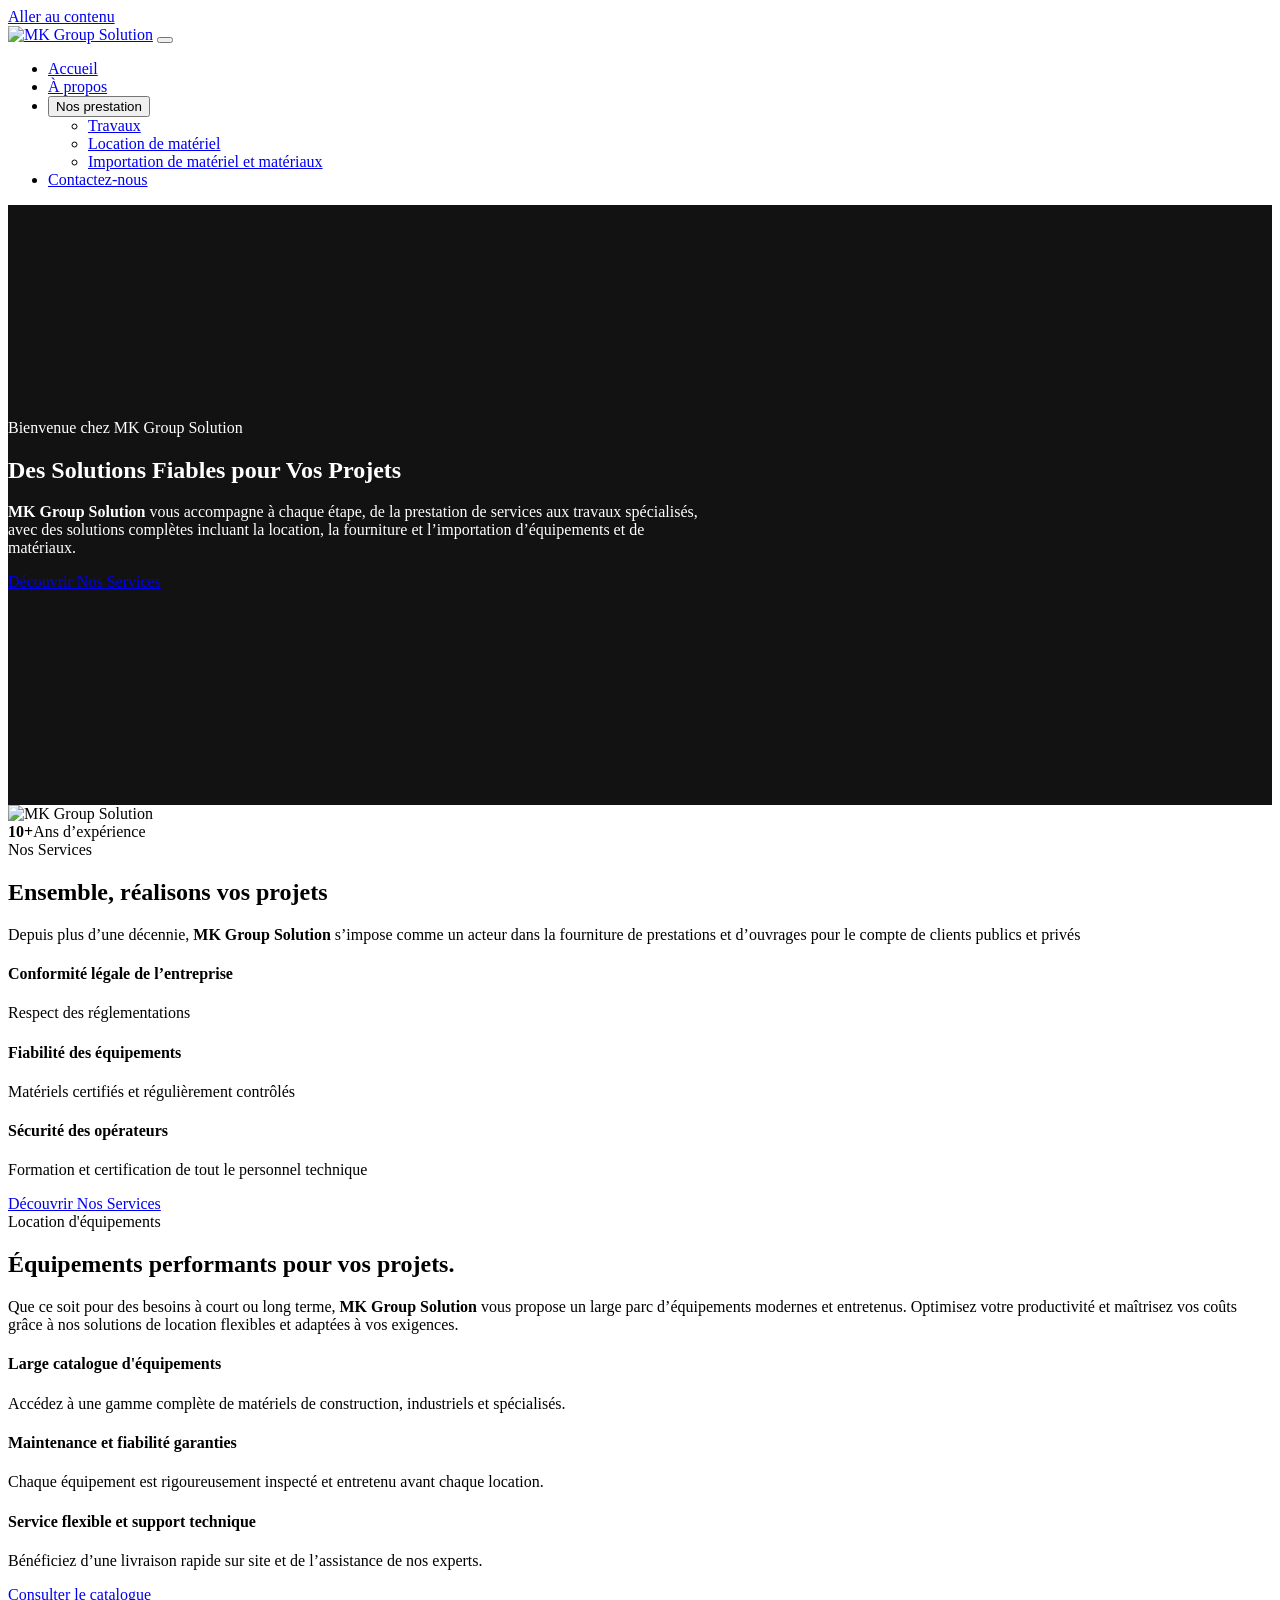
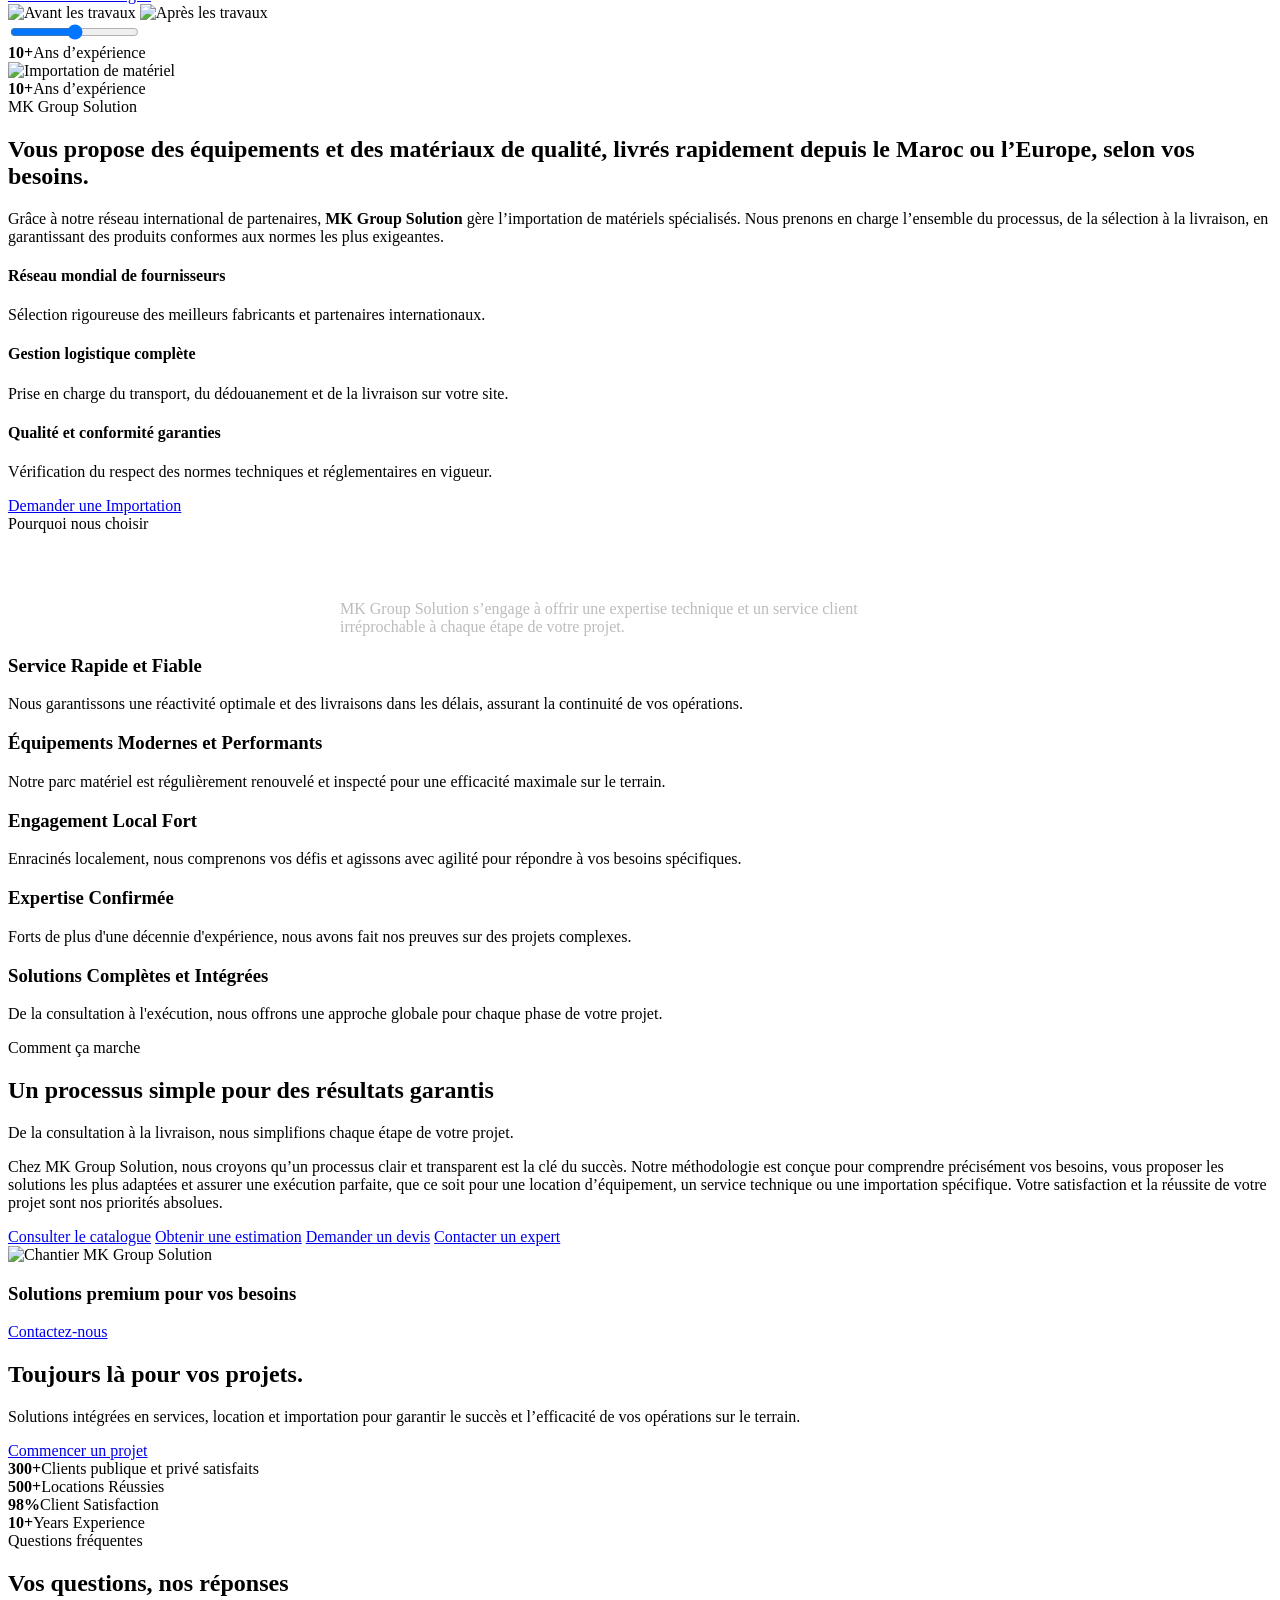
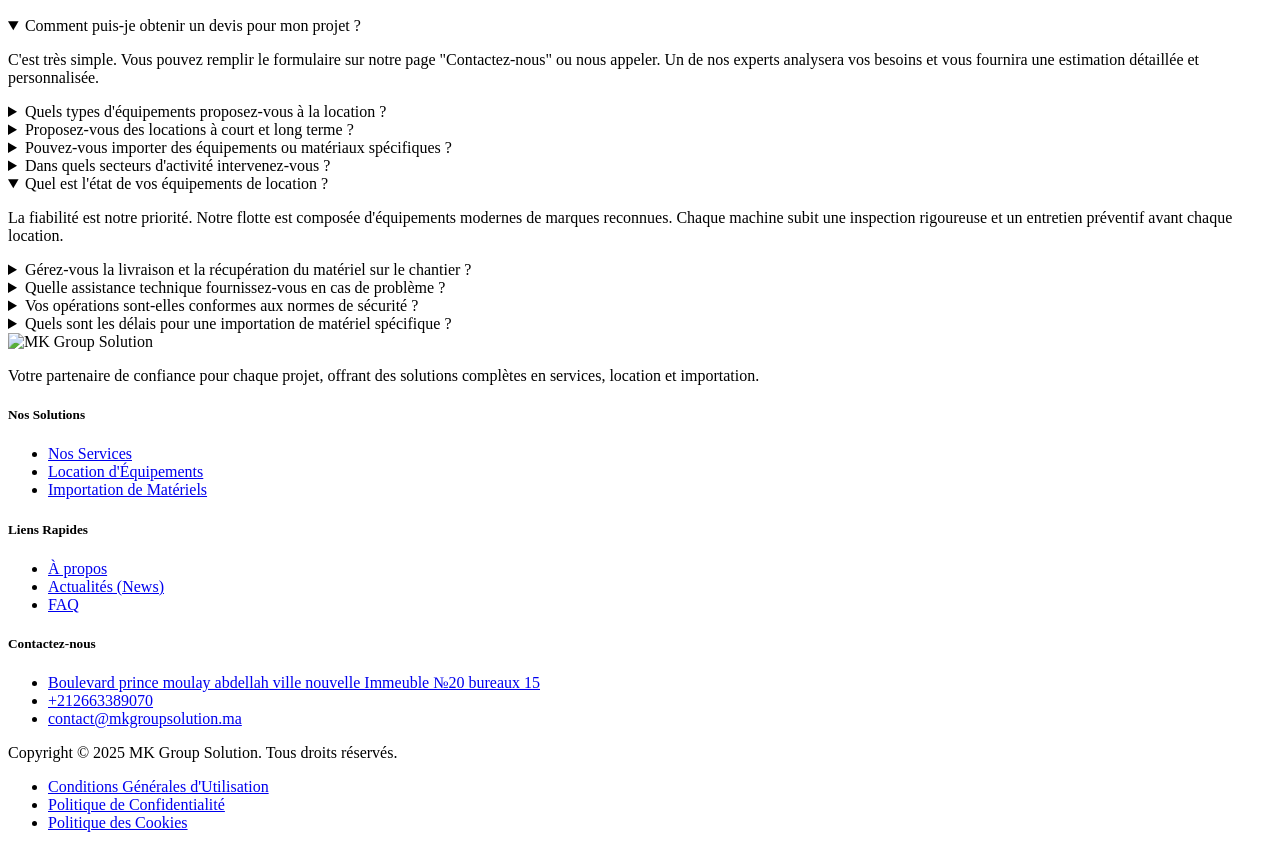
==== index.html @ 492fa5a8 "Add files via upload" ====
<!DOCTYPE html>
<html lang="fr">
<head>
<meta charset="UTF-8">
<meta name="viewport" content="width=device-width, initial-scale=1">
<title>MK Group Solution | Location & Importation d'Équipements BTP Maroc</title>
<meta name="description" content="MK Group Solution : location de matériel BTP, travaux et importation d'équipements et de matériaux au Maroc, depuis Meknès.">
<meta property="og:title" content="MK Group Solution | Location & Importation d'Équipements BTP Maroc">
<meta property="og:description" content="MK Group Solution : location de matériel BTP, travaux et importation d'équipements et de matériaux au Maroc, depuis Meknès.">
<meta property="og:locale" content="fr_FR">
<link rel="icon" href="images/Mk-logo-white-rcrxnon85a2xvzw52y8gizteqvqc9b8svs38c9k8ao.png">
<link rel="preconnect" href="https://fonts.googleapis.com">
<link rel="preconnect" href="https://fonts.gstatic.com" crossorigin>
<link href="https://fonts.googleapis.com/css2?family=Geologica:wght@400;500;600;700&family=Inter:wght@400;500;600&display=swap" rel="stylesheet">
<link rel="stylesheet" href="vendor/fontawesome/css/all.min.css">
<link rel="stylesheet" href="css/style.css">
</head>
<body>
<a class="skip" href="#contenu">Aller au contenu</a>
<header class="header">
  <nav class="nav">
    <a class="logo" href="index.html"><img src="images/Mk-logo-white-rcrxnon85a2xvzw52y8gizteqvqc9b8svs38c9k8ao.png" alt="MK Group Solution"></a>
    <button class="burger" aria-label="Menu"><i class="fa-solid fa-bars"></i></button>
    <ul class="menu">
      <li><a href="index.html">Accueil</a></li>
      <li><a href="a-propos.html">À propos</a></li>
      <li class="has-sub"><button>Nos prestation <i class="fa-solid fa-chevron-down" style="font-size:12px"></i></button>
        <ul class="sub">
          <li><a href="travaux.html">Travaux</a></li>
          <li><a href="location-de-materiel.html">Location de matériel</a></li>
          <li><a href="contactez-nous.html">Importation de matériel et matériaux</a></li>
        </ul>
      </li>
      <li><a href="contactez-nous.html">Contactez-nous</a></li>
    </ul>
  </nav>
</header>
<main id="contenu">



<section class="hero">
  <div class="hero-slider">
    <div class="hero-slide active"
      style="background-image:url('./images/rouleau-tambour-excavatrices-gares-chantier-apres-travail_928167-2161.avif')"></div>

    <div class="hero-slide"
      style="background-image:url('./images/home-highres.jpg')"></div>

    <div class="hero-slide"
      style="background-image:url('./images/rouleau-tambour-excavatrices-gares-chantier-apres-travail_928167-2161.avif')"></div>
  </div>

  <div class="hero-overlay"></div>

  <div class="container hero-content">
    <div class="hero-text">
      <span class="label">Bienvenue chez MK Group Solution</span>

      <h1 class="h1">Des Solutions Fiables pour Vos Projets</h1>

      <p>
        <b>MK Group Solution</b> vous accompagne à chaque étape,
        de la prestation de services aux travaux spécialisés,
        avec des solutions complètes incluant la location,
        la fourniture et l’importation d’équipements et de matériaux.
      </p>

      <a class="btn" href="a-propos.html">
        Découvrir Nos Services
        <i class="fa-solid fa-arrow-right"></i>
      </a>
    </div>
  </div>
</section>

<style>
.hero {
  position: relative;
  min-height: 600px;
  display: flex;
  align-items: center;
  overflow: hidden;
  background: #222;
  isolation: isolate;
}

.hero-slider {
  position: absolute;
  inset: 0;
  z-index: -2;
}

.hero-slide {
  position: absolute;
  inset: 0;
  background-size: cover;
  background-position: center;
  background-repeat: no-repeat;
  opacity: 0;
  transition: opacity 1s ease-in-out;
}

.hero-slide.active {
  opacity: 1;
}

.hero-overlay {
  position: absolute;
  inset: 0;
  background: rgba(0, 0, 0, 0.48);
  z-index: -1;
  pointer-events: none;
}

.hero-content {
  position: relative;
  z-index: 1;
  width: 100%;
  padding-top: 70px;
  padding-bottom: 70px;
}

.hero-text {
  max-width: 700px;
  color: #fff;
}

.hero-text h1,
.hero-text p {
  color: #fff;
}

@media (max-width: 768px) {
  .hero {
    min-height: 500px;
  }
}
</style>

<script>
(function () {
  function initHeroSlider() {
    const slides = document.querySelectorAll('.hero .hero-slide');

    if (slides.length < 2) return;

    let current = 0;

    setInterval(function () {
      slides[current].classList.remove('active');
      current = (current + 1) % slides.length;
      slides[current].classList.add('active');
    }, 4000);
  }

  if (document.readyState === 'loading') {
    document.addEventListener('DOMContentLoaded', initHeroSlider);
  } else {
    initHeroSlider();
  }
})();
</script>

<section class="section">
  <div class="container split">
    <div class="media"><img src="images/Accueil-MK-Image-768x1024.jpeg" alt="MK Group Solution"><div class="badge"><strong>10+</strong><span>Ans d’expérience</span></div></div>
    <div>
      <span class="label">Nos Services</span>
      <h2 class="h2">Ensemble, réalisons vos projets</h2>
      <p class="lead">Depuis plus d’une décennie, <b>MK Group Solution</b> s’impose comme un acteur dans la fourniture de prestations et d’ouvrages pour le compte de clients publics et privés</p>
      <div class="icon-list">
        <div class="ibox"><i class="fa-solid fa-building"></i><div><h4>Conformité légale de l’entreprise</h4><p>Respect des réglementations</p></div></div>
        <div class="ibox"><i class="fa-solid fa-gear"></i><div><h4>Fiabilité des équipements</h4><p>Matériels certifiés et régulièrement contrôlés</p></div></div>
        <div class="ibox"><i class="fa-solid fa-helmet-safety"></i><div><h4>Sécurité des opérateurs</h4><p>Formation et certification de tout le personnel technique</p></div></div>
      </div>
      <a class="btn" href="a-propos.html">Découvrir Nos Services <i class="fa-solid fa-arrow-right"></i></a>
    </div>
  </div>
</section>

<section class="section dark-bg">
  <div class="container split">
    <div>
      <span class="label">Location d'équipements</span>
      <h2 class="h2">Équipements performants pour vos projets.</h2>
      <p class="lead">Que ce soit pour des besoins à court ou long terme, <b>MK Group Solution</b> vous propose un large parc d’équipements modernes et entretenus. Optimisez votre productivité et maîtrisez vos coûts grâce à nos solutions de location flexibles et adaptées à vos exigences.</p>
      <div class="icon-list">
        <div class="ibox"><i class="fa-solid fa-tractor"></i><div><h4>Large catalogue d'équipements</h4><p>Accédez à une gamme complète de matériels de construction, industriels et spécialisés.</p></div></div>
        <div class="ibox"><i class="fa-solid fa-screwdriver-wrench"></i><div><h4>Maintenance et fiabilité garanties</h4><p>Chaque équipement est rigoureusement inspecté et entretenu avant chaque location.</p></div></div>
        <div class="ibox"><i class="fa-solid fa-truck-fast"></i><div><h4>Service flexible et support technique</h4><p>Bénéficiez d’une livraison rapide sur site et de l’assistance de nos experts.</p></div></div>
      </div>
      <a class="btn" href="location-de-materiel.html">Consulter le catalogue <i class="fa-solid fa-arrow-right"></i></a>
    </div>
    <div class="media">
      <div class="compare">
        <img src="images/Start.png" alt="Avant les travaux">
        <img class="after" src="images/Finshed.png" alt="Après les travaux">
        <div class="handle"></div>
        <input type="range" min="0" max="100" value="50" aria-label="Comparer avant et après">
      </div>
      <div class="badge"><strong>10+</strong><span>Ans d’expérience</span></div>
    </div>
  </div>
</section>

<section class="section">
  <div class="container split">
    <div class="media"><img src="images/image-453.jpeg" alt="Importation de matériel"><div class="badge"><strong>10+</strong><span>Ans d’expérience</span></div></div>
    <div>
      <span class="label">MK Group Solution</span>
      <h2 class="h2">Vous propose des équipements et des matériaux de qualité, livrés rapidement depuis le Maroc ou l’Europe, selon vos besoins.</h2>
      <p class="lead">Grâce à notre réseau international de partenaires, <b>MK Group Solution</b> gère l’importation de matériels spécialisés. Nous prenons en charge l’ensemble du processus, de la sélection à la livraison, en garantissant des produits conformes aux normes les plus exigeantes.</p>
      <div class="icon-list">
        <div class="ibox"><i class="fa-solid fa-earth-europe"></i><div><h4>Réseau mondial de fournisseurs</h4><p>Sélection rigoureuse des meilleurs fabricants et partenaires internationaux.</p></div></div>
        <div class="ibox"><i class="fa-solid fa-truck-ramp-box"></i><div><h4>Gestion logistique complète</h4><p>Prise en charge du transport, du dédouanement et de la livraison sur votre site.</p></div></div>
        <div class="ibox"><i class="fa-solid fa-shield-halved"></i><div><h4>Qualité et conformité garanties</h4><p>Vérification du respect des normes techniques et réglementaires en vigueur.</p></div></div>
      </div>
      <a class="btn" href="contactez-nous.html">Demander une Importation <i class="fa-solid fa-arrow-right"></i></a>
    </div>
  </div>
</section>

<section class="section black-bg">
  <div class="container center">
    <span class="label">Pourquoi nous choisir</span>
    <h2 class="h2" style="color:#fff;max-width:640px;margin-inline:auto">Votre partenaire de confiance pour des solutions durables</h2>
    <p style="max-width:600px;margin:0 auto;color:#bcbcbc">MK Group Solution s’engage à offrir une expertise technique et un service client irréprochable à chaque étape de votre projet.</p>
    <div class="why-grid">
      <div class="why"><i class="fa-solid fa-bolt"></i><h3>Service Rapide et Fiable</h3><p>Nous garantissons une réactivité optimale et des livraisons dans les délais, assurant la continuité de vos opérations.</p></div>
      <div class="why"><i class="fa-solid fa-gears"></i><h3>Équipements Modernes et Performants</h3><p>Notre parc matériel est régulièrement renouvelé et inspecté pour une efficacité maximale sur le terrain.</p></div>
      <div class="why"><i class="fa-solid fa-location-dot"></i><h3>Engagement Local Fort</h3><p>Enracinés localement, nous comprenons vos défis et agissons avec agilité pour répondre à vos besoins spécifiques.</p></div>
      <div class="why"><i class="fa-solid fa-award"></i><h3>Expertise Confirmée</h3><p>Forts de plus d'une décennie d'expérience, nous avons fait nos preuves sur des projets complexes.</p></div>
      <div class="why"><i class="fa-solid fa-puzzle-piece"></i><h3>Solutions Complètes et Intégrées</h3><p>De la consultation à l'exécution, nous offrons une approche globale pour chaque phase de votre projet.</p></div>
    </div>
  </div>
</section>

<section class="section">
  <div class="container split">
    <div>
      <span class="label">Comment ça marche</span>
      <h2 class="h2">Un processus simple pour des résultats garantis</h2>
      <p class="quote">De la consultation à la livraison, nous simplifions chaque étape de votre projet.</p>
      <p>Chez MK Group Solution, nous croyons qu’un processus clair et transparent est la clé du succès. Notre méthodologie est conçue pour comprendre précisément vos besoins, vous proposer les solutions les plus adaptées et assurer une exécution parfaite, que ce soit pour une location d’équipement, un service technique ou une importation spécifique. Votre satisfaction et la réussite de votre projet sont nos priorités absolues.</p>
      <div class="btn-grid">
        <a class="btn" href="location-de-materiel.html">Consulter le catalogue</a>
        <a class="btn" href="contactez-nous.html">Obtenir une estimation</a>
        <a class="btn" href="contactez-nous.html">Demander un devis</a>
        <a class="btn" href="contactez-nous.html">Contacter un expert</a>
      </div>
    </div>
    <div class="img-frame">
      <img src="images/img43243-e1760891132813.jpg" alt="Chantier MK Group Solution">
      <div class="premium"><h3>Solutions premium pour vos besoins</h3><a class="btn" href="contactez-nous.html">Contactez-nous <i class="fa-solid fa-arrow-right"></i></a></div>
    </div>
  </div>
</section>

<section class="cta-band">
  <div class="container">
    <div class="cta-box">
      <h2 class="h2">Toujours là pour vos projets.</h2>
      <p>Solutions intégrées en services, location et importation pour garantir le succès et l’efficacité de vos opérations sur le terrain.</p>
      <a class="btn" href="contactez-nous.html">Commencer un projet <i class="fa-solid fa-arrow-right"></i></a>
    </div>
    <div class="counters">
      <div class="counter"><strong data-count="300" data-suffix="+">300+</strong><span>Clients publique et privé satisfaits</span></div>
      <div class="counter"><strong data-count="500" data-suffix="+">500+</strong><span>Locations Réussies</span></div>
      <div class="counter"><strong data-count="98" data-suffix="%">98%</strong><span>Client Satisfaction</span></div>
      <div class="counter"><strong data-count="10" data-suffix="+">10+</strong><span>Years Experience</span></div>
    </div>
  </div>
</section>
<section class="section" id="faq">
  <div class="container">
    <div class="center"><span class="label">Questions fréquentes</span><h2 class="h2">Vos questions, nos réponses</h2></div>
    <div class="faq-grid"><div class="faq-col"><details class="faq" open><summary>Comment puis-je obtenir un devis pour mon projet ?</summary><p>C'est très simple. Vous pouvez remplir le formulaire sur notre page "Contactez-nous" ou nous appeler. Un de nos experts analysera vos besoins et vous fournira une estimation détaillée et personnalisée.</p></details><details class="faq"><summary>Quels types d'équipements proposez-vous à la location ?</summary><p>Nous disposons d'un large parc de plus de 100 équipements modernes, incluant du matériel de construction, des engins industriels, ainsi que des outils électriques et hydrauliques. N'hésitez pas à consulter notre catalogue.</p></details><details class="faq"><summary>Proposez-vous des locations à court et long terme ?</summary><p>Oui, absolument. Nous offrons des solutions de location flexibles adaptées à la durée de votre projet, que ce soit pour une seule journée, plusieurs semaines ou des mois.</p></details><details class="faq"><summary>Pouvez-vous importer des équipements ou matériaux spécifiques ?</summary><p>Oui, c'est l'une de nos spécialités. Grâce à notre réseau international, nous pouvons rechercher et importer des matériels spécifiques conformes aux normes internationales pour répondre à vos exigences.</p></details><details class="faq"><summary>Dans quels secteurs d'activité intervenez-vous ?</summary><p>Nous servons plus d'une douzaine de secteurs, notamment la construction, les travaux publics, l'industrie manufacturière, et l'énergie, en nous adaptant aux défis uniques de chaque domaine.</p></details></div><div class="faq-col"><details class="faq" open><summary>Quel est l'état de vos équipements de location ?</summary><p>La fiabilité est notre priorité. Notre flotte est composée d'équipements modernes de marques reconnues. Chaque machine subit une inspection rigoureuse et un entretien préventif avant chaque location.</p></details><details class="faq"><summary>Gérez-vous la livraison et la récupération du matériel sur le chantier ?</summary><p>Oui, nous offrons un service logistique complet. Nous coordonnons la livraison de l'équipement directement sur votre site ainsi que sa récupération à la fin de la période de location.</p></details><details class="faq"><summary>Quelle assistance technique fournissez-vous en cas de problème ?</summary><p>Nous offrons un support technique réactif. En cas de panne, notre équipe d'experts est disponible pour vous assister rapidement, que ce soit par téléphone ou en intervenant sur votre site si nécessaire.</p></details><details class="faq"><summary>Vos opérations sont-elles conformes aux normes de sécurité ?</summary><p>Absolument. La sécurité est au cœur de nos opérations. Nos techniciens sont certifiés et nos équipements sont conformes aux réglementations de sécurité les plus strictes.</p></details><details class="faq"><summary>Quels sont les délais pour une importation de matériel spécifique ?</summary><p>Les délais varient selon l'équipement et son origine. Après avoir défini vos besoins, nous vous fournissons une estimation claire du calendrier, incluant la recherche, le transport, le dédouanement et la livraison.</p></details></div></div>
  </div>
</section></main>
<footer class="footer">
  <div class="container fgrid">
    <div>
      <img src="images/Mk-logo-white-rcrxnon85a2xvzw52y8gizteqvqc9b8svs38c9k8ao.png" alt="MK Group Solution">
      <p>Votre partenaire de confiance pour chaque projet, offrant des solutions complètes en services, location et importation.</p>
      <div class="social">
        <a href="https://www.facebook.com/mkgroupsolution" target="_blank" rel="noopener" aria-label="Facebook"><i class="fa-brands fa-facebook-f"></i></a>
        <a href="https://www.instagram.com/mkgroupimport/" target="_blank" rel="noopener" aria-label="Instagram"><i class="fa-brands fa-instagram"></i></a>
      </div>
    </div>
    <div>
      <h5>Nos Solutions</h5>
      <ul>
        <li><a href="travaux.html"><i class="fa-solid fa-circle-chevron-right"></i>Nos Services</a></li>
        <li><a href="location-de-materiel.html"><i class="fa-solid fa-circle-chevron-right"></i>Location d'Équipements</a></li>
        <li><a href="contactez-nous.html"><i class="fa-solid fa-circle-chevron-right"></i>Importation de Matériels</a></li>
      </ul>
    </div>
    <div>
      <h5>Liens Rapides</h5>
      <ul>
        <li><a href="a-propos.html"><i class="fa-solid fa-circle-chevron-right"></i>À propos</a></li>
        <li><a href="index.html"><i class="fa-solid fa-circle-chevron-right"></i>Actualités (News)</a></li>
        <li><a href="index.html#faq"><i class="fa-solid fa-circle-chevron-right"></i>FAQ</a></li>
      </ul>
    </div>
    <div>
      <h5>Contactez-nous</h5>
      <ul>
        <li><a href="https://www.google.com/maps?q=33.901969909668,-5.54680824279785" target="_blank" rel="noopener"><i class="fa-solid fa-location-arrow"></i>Boulevard prince moulay abdellah ville nouvelle Immeuble №20 bureaux 15</a></li>
        <li><a href="tel:+212663389070"><i class="fa-solid fa-square-phone"></i>+212663389070</a></li>
        <li><a href="mailto:contact@mkgroupsolution.ma"><i class="fa-solid fa-envelope"></i>contact@mkgroupsolution.ma</a></li>
      </ul>
    </div>
  </div>
  <div class="container fbottom">
    <span>Copyright © 2025 MK Group Solution. Tous droits réservés.</span>
    <ul>
      <li><a href="#">Conditions Générales d'Utilisation</a></li>
      <li><a href="#">Politique de Confidentialité</a></li>
      <li><a href="#">Politique des Cookies</a></li>
    </ul>
  </div>
</footer>
<a class="wa" href="https://wa.me/212663389070" target="_blank" rel="noopener" aria-label="WhatsApp"><i class="fa-brands fa-whatsapp"></i></a>
<script src="js/main.js"></script>
</body>
</html>
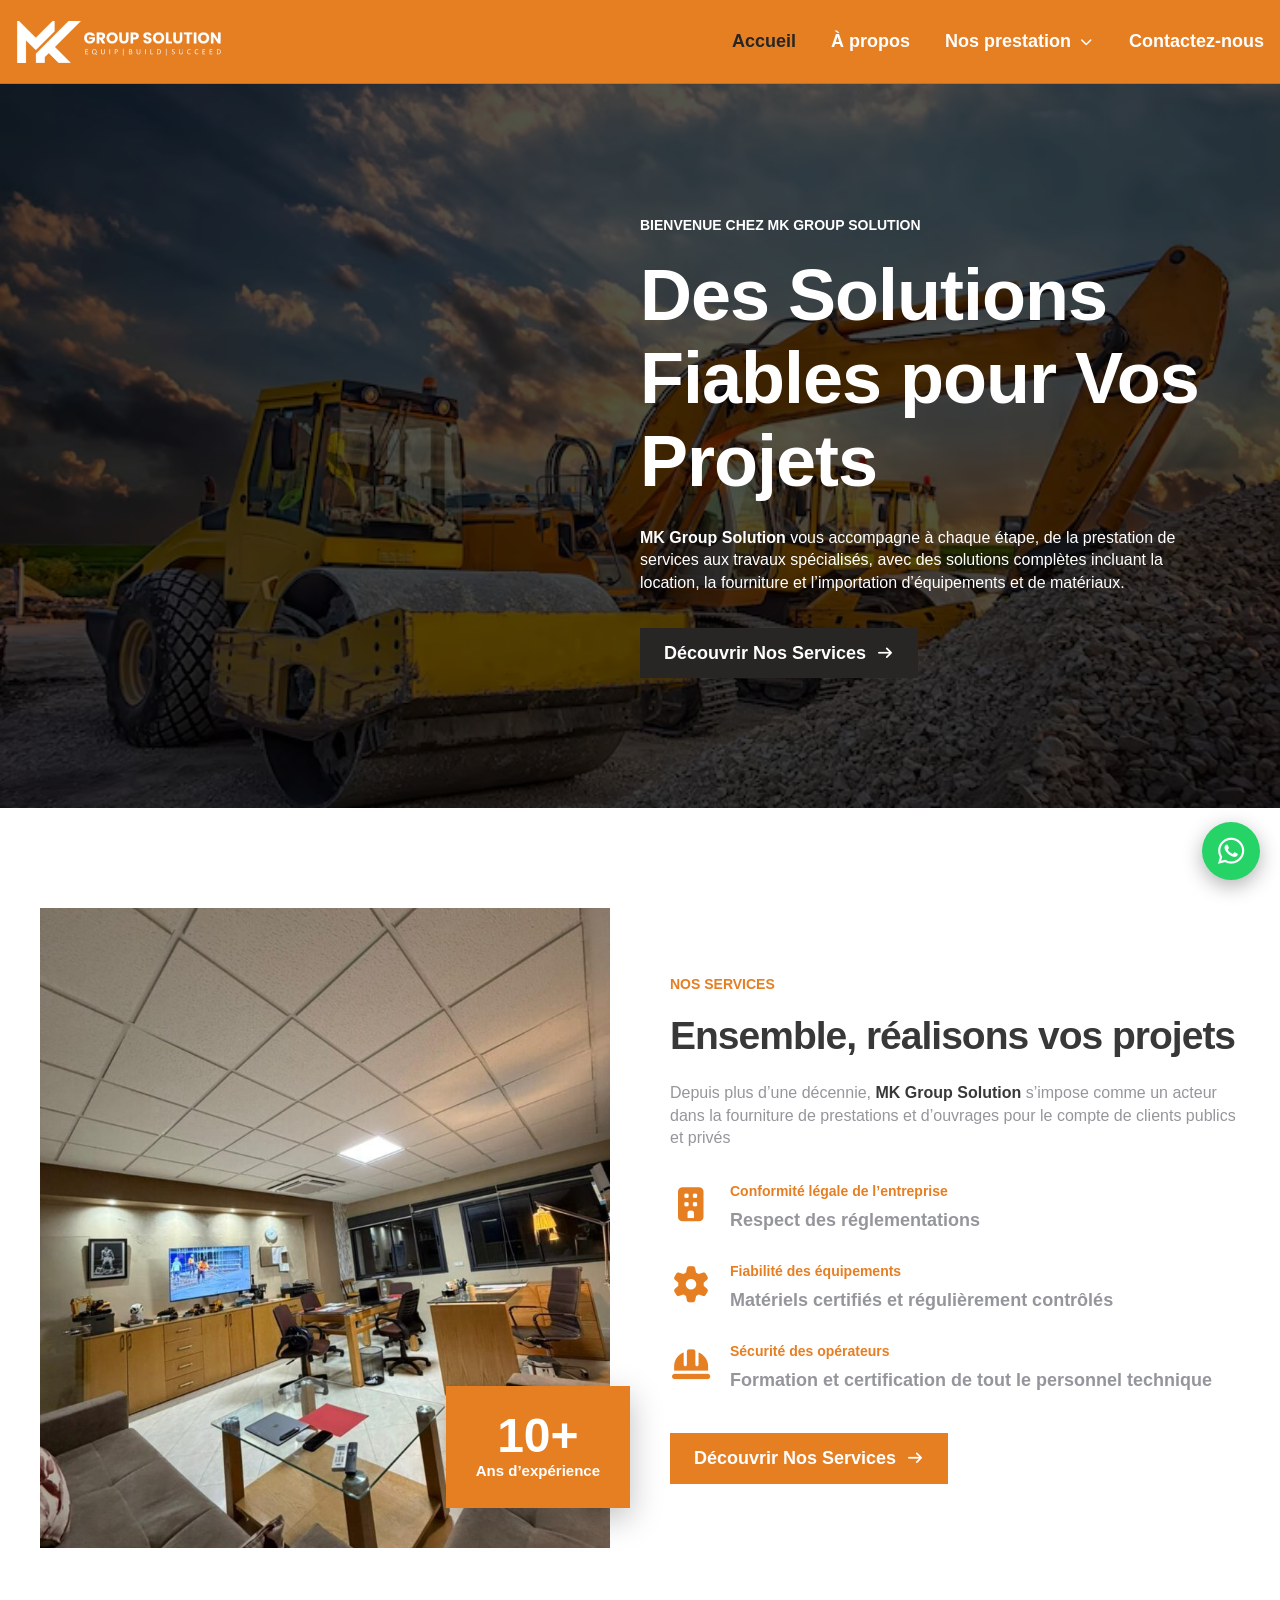
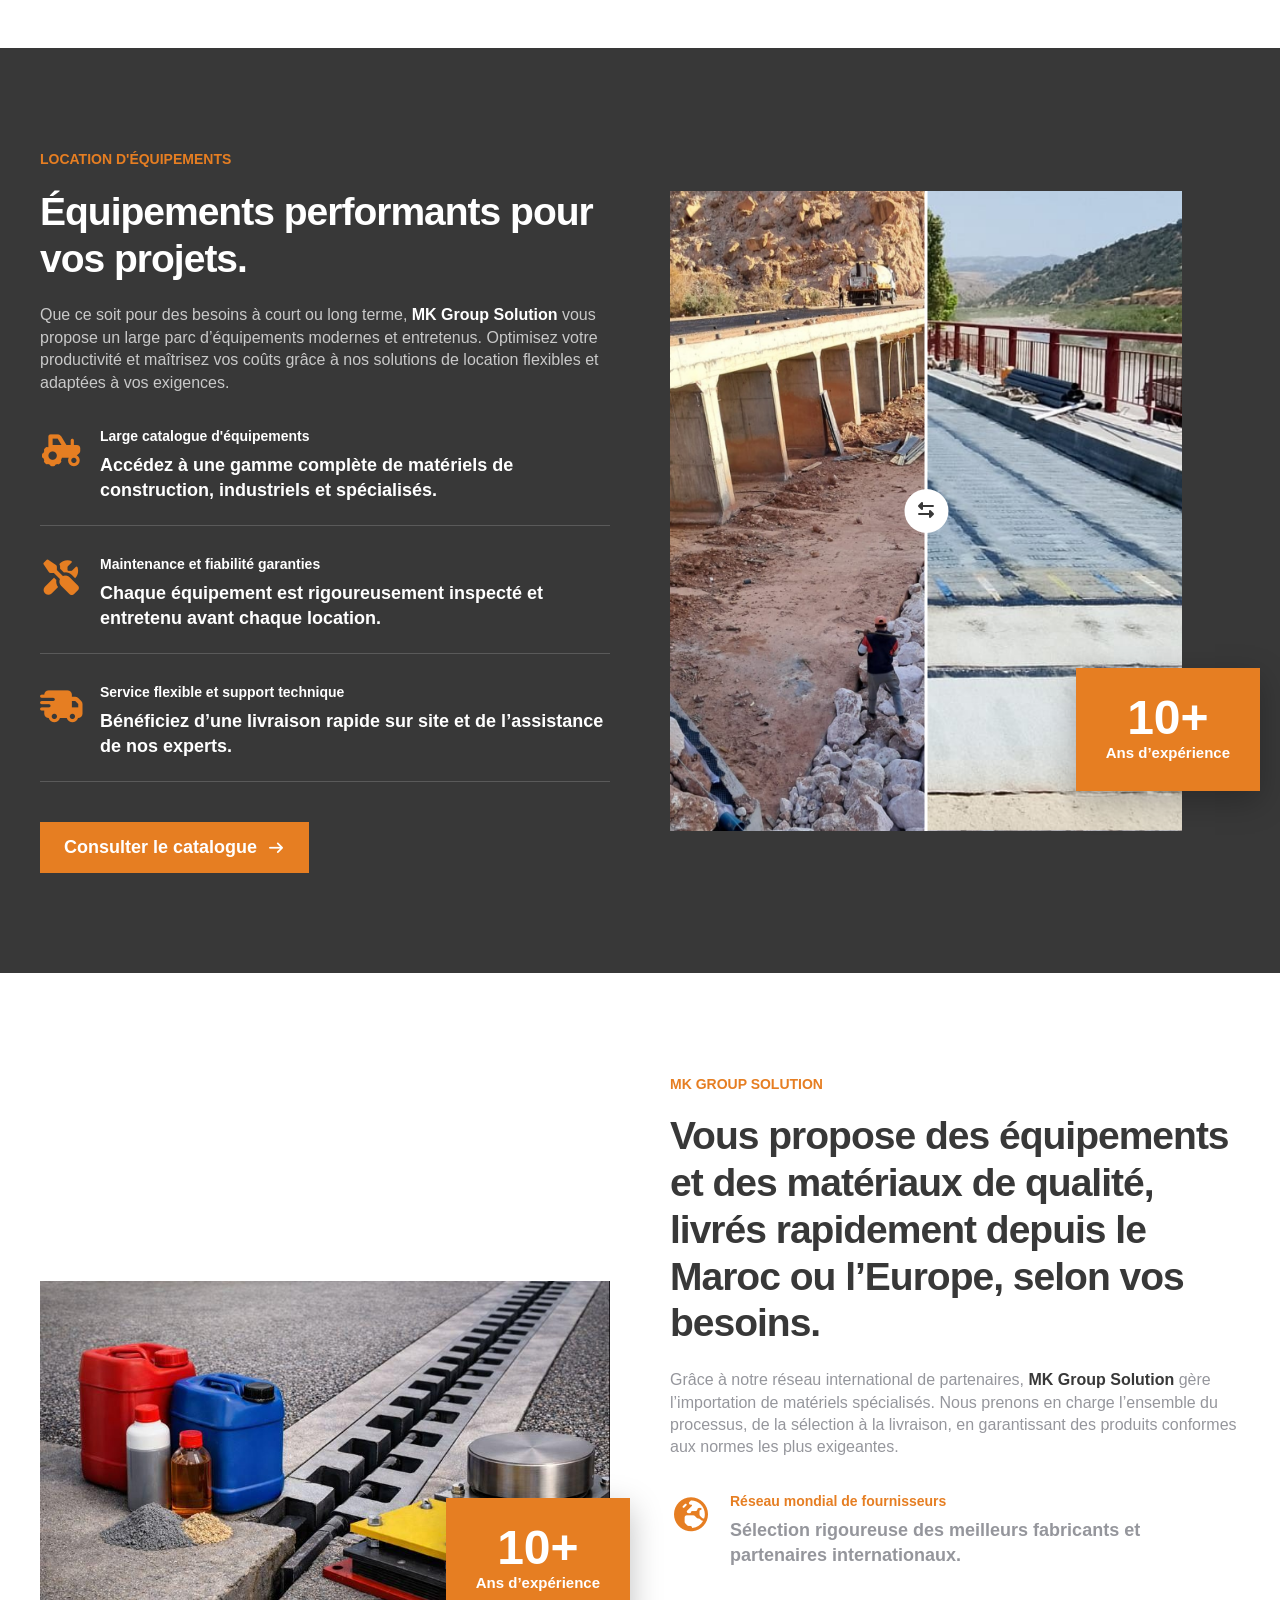
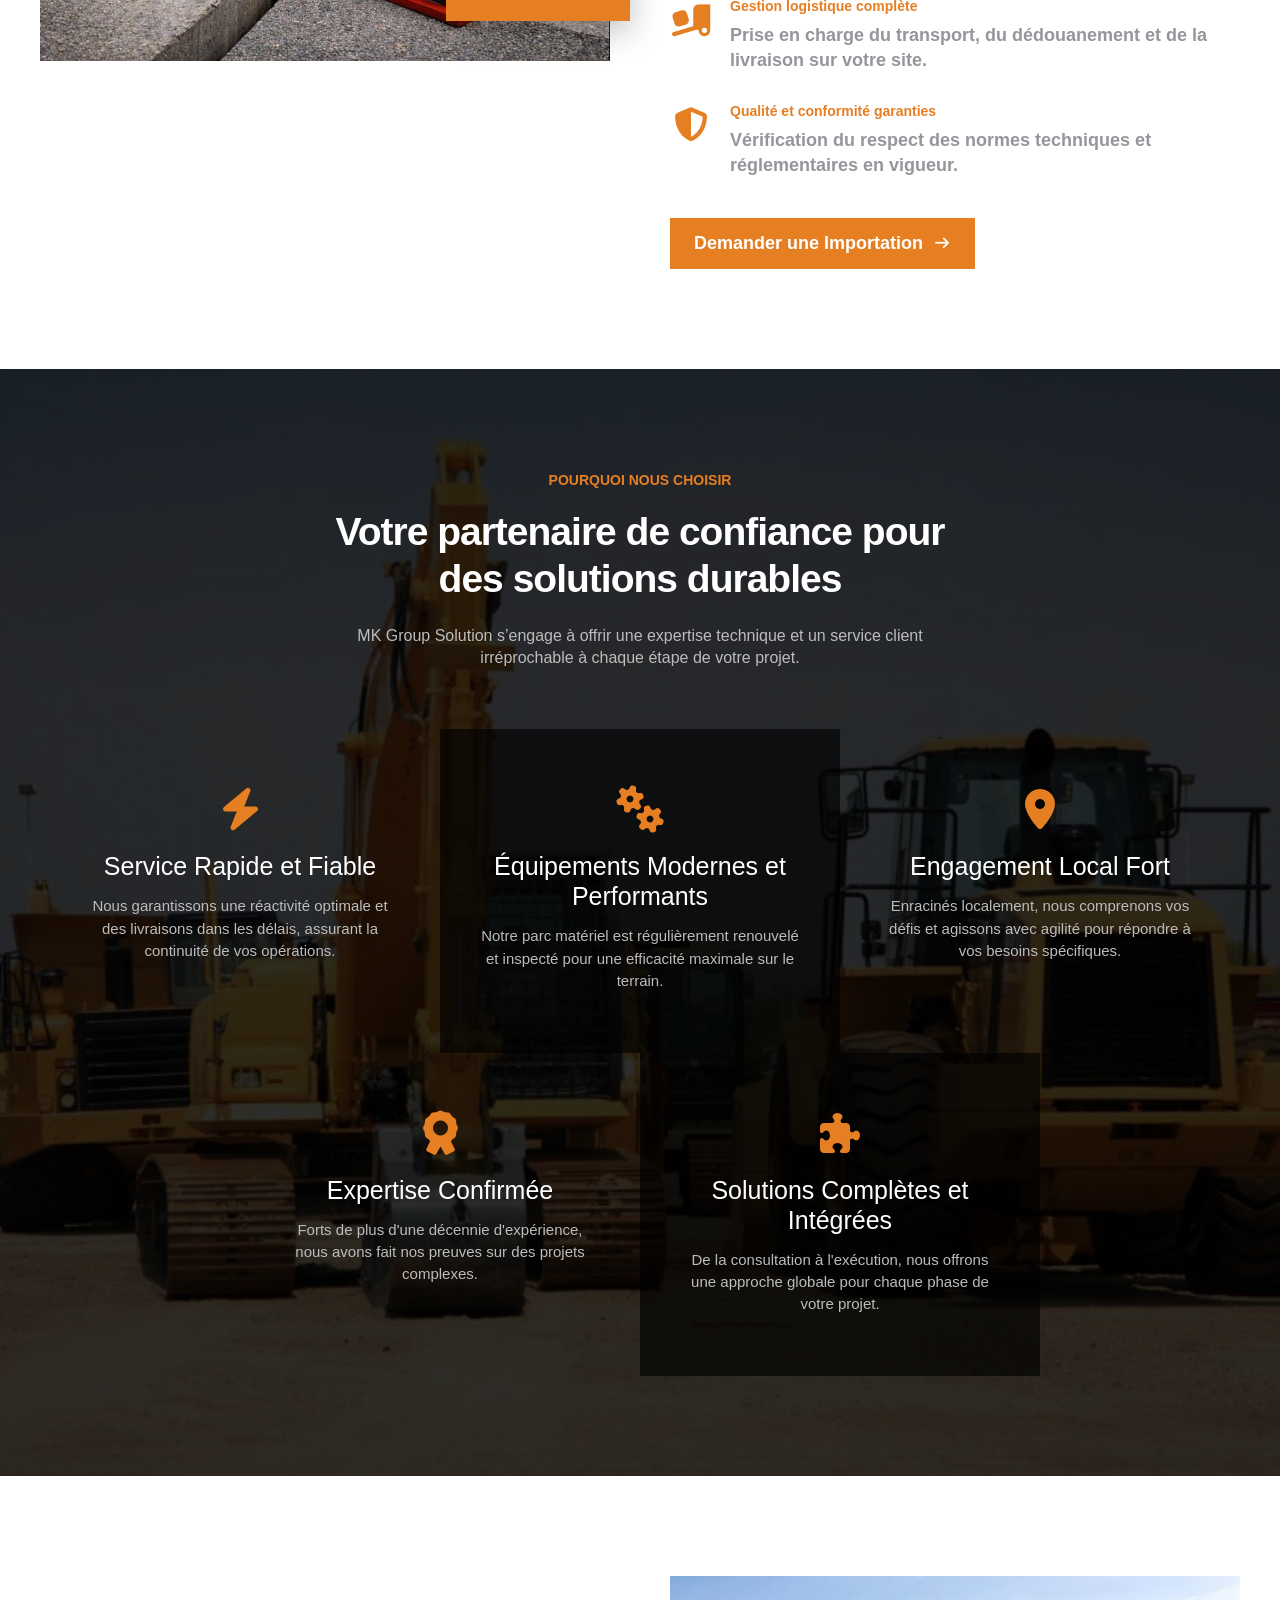
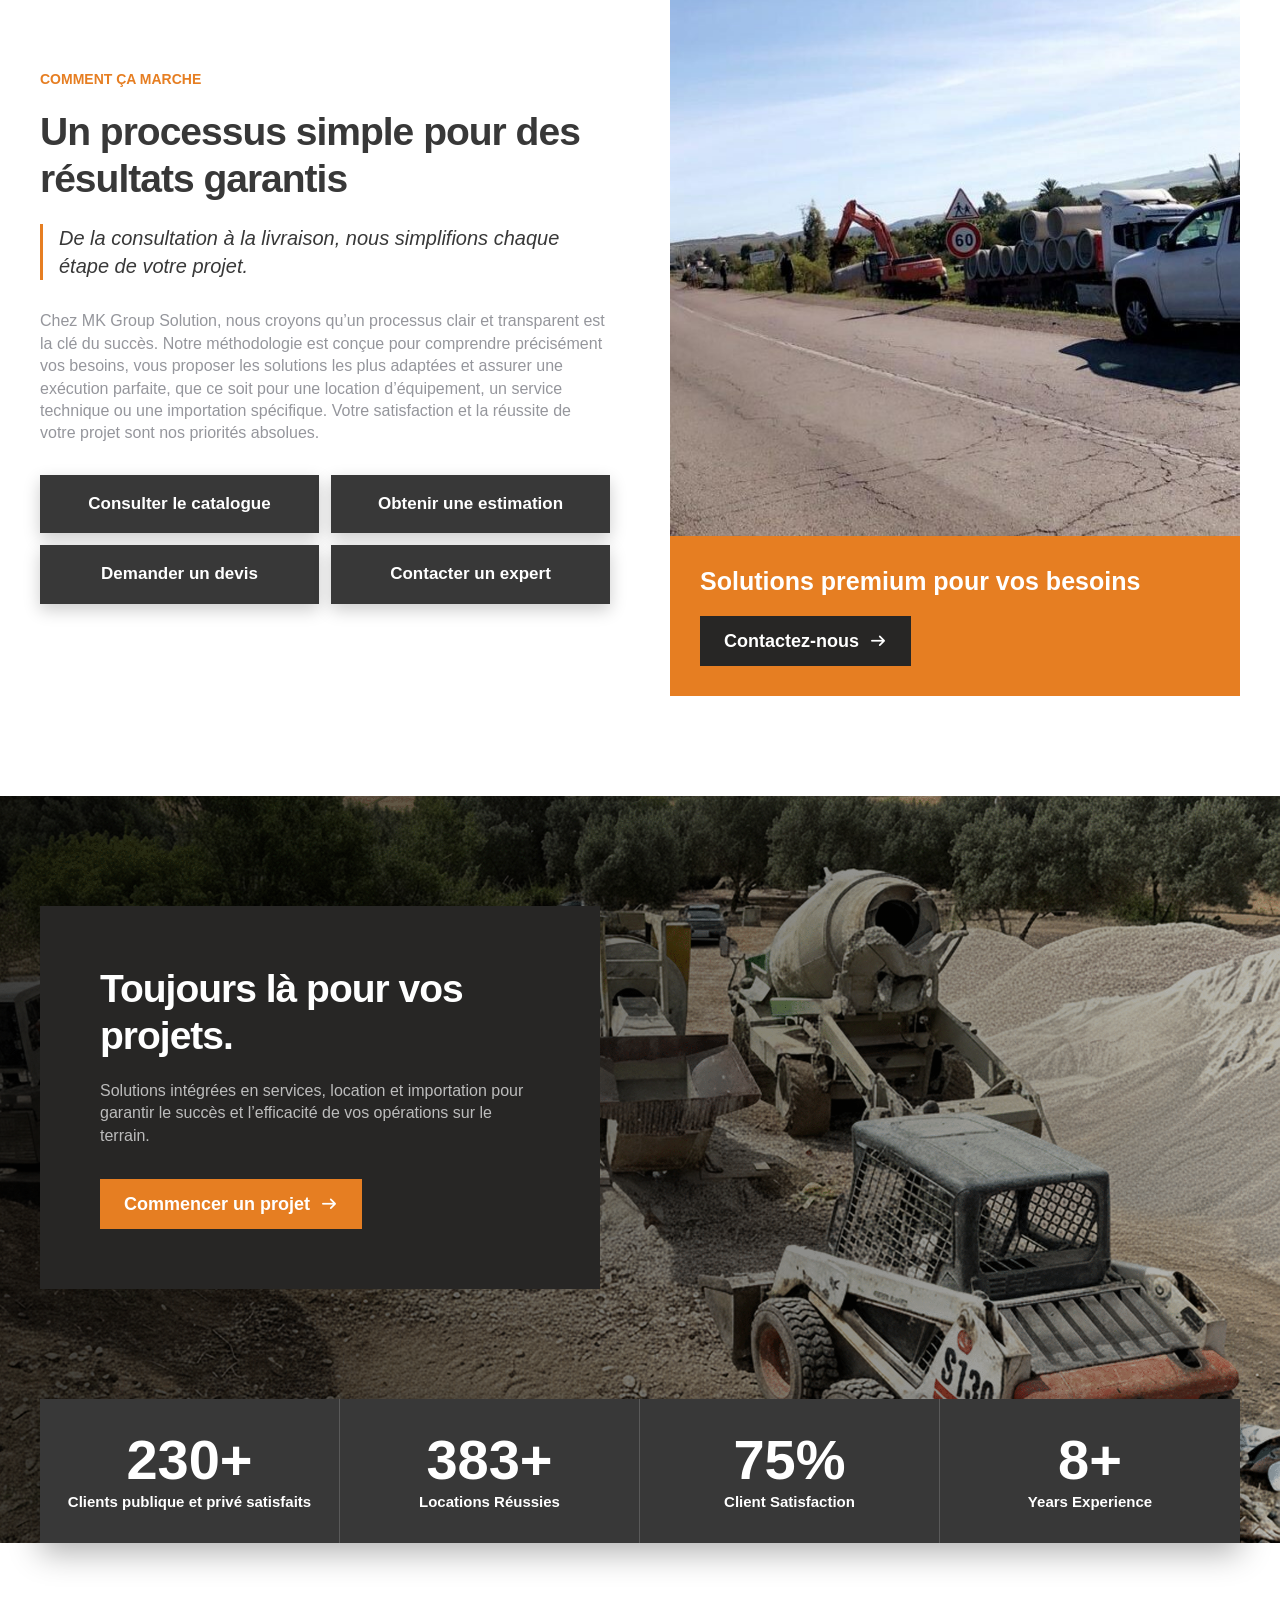
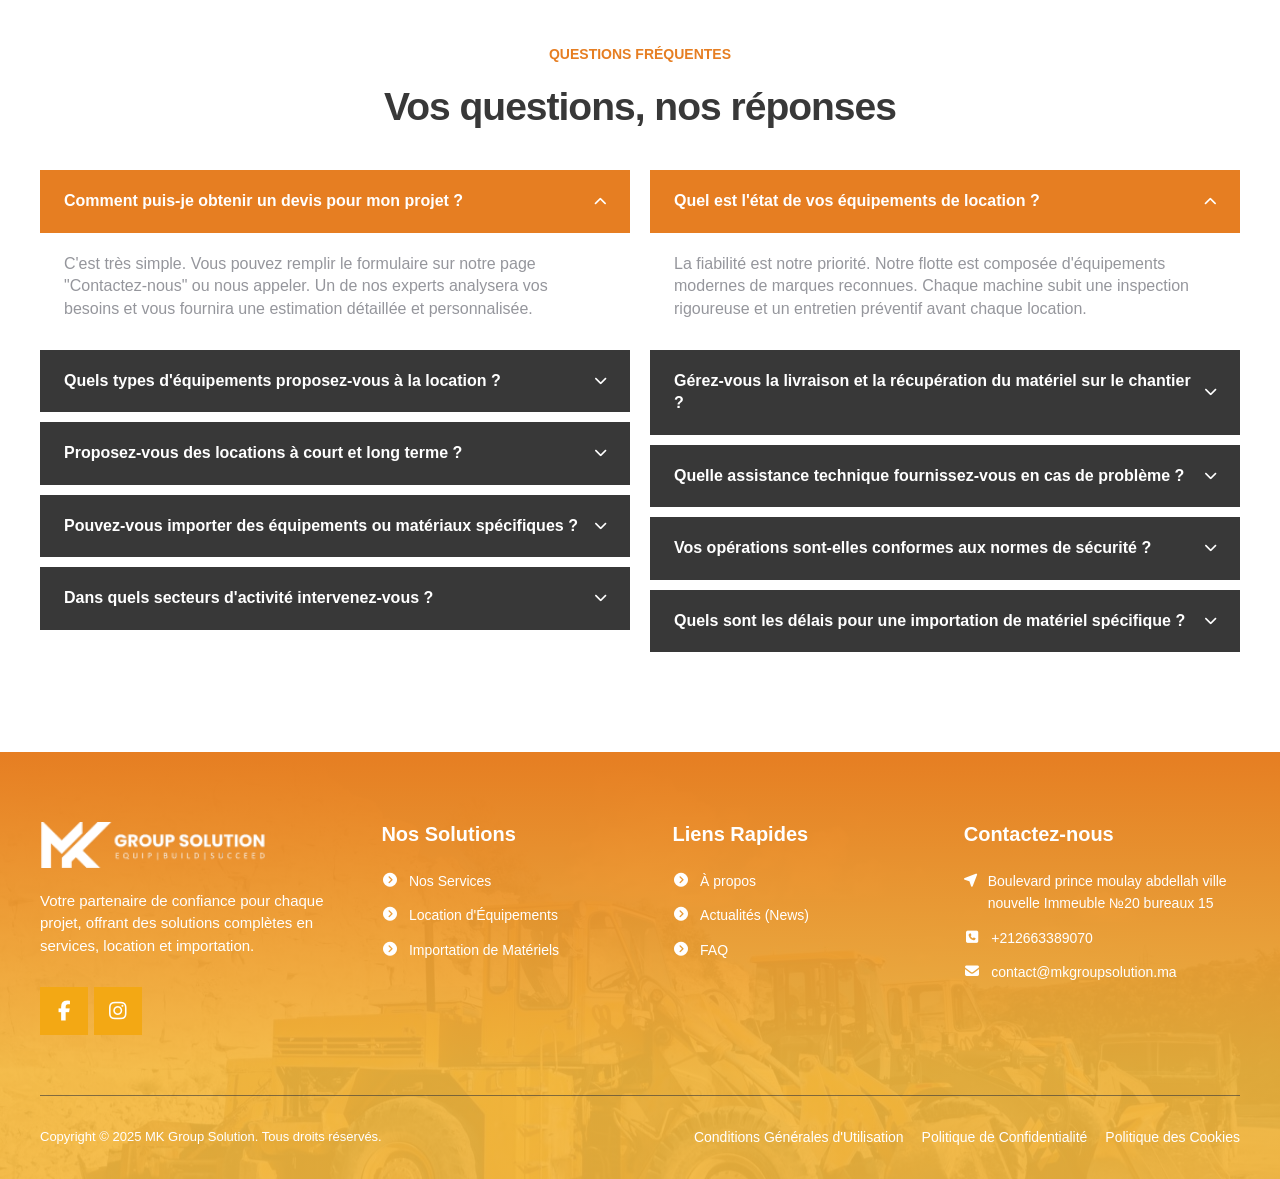
==== commit e1f9d960: "dd" ====
--- a/index.html
+++ b/index.html
@@ -3,17 +3,24 @@
 <head>
 <meta charset="UTF-8">
 <meta name="viewport" content="width=device-width, initial-scale=1">
-<title>MK Group Solution | Location & Importation d'Équipements BTP Maroc</title>
-<meta name="description" content="MK Group Solution : location de matériel BTP, travaux et importation d'équipements et de matériaux au Maroc, depuis Meknès.">
-<meta property="og:title" content="MK Group Solution | Location & Importation d'Équipements BTP Maroc">
-<meta property="og:description" content="MK Group Solution : location de matériel BTP, travaux et importation d'équipements et de matériaux au Maroc, depuis Meknès.">
+<title>MK Group Solution | Matériel BTP, Location et Travaux au Maroc</title>
+<meta name="description" content="MK Group Solution accompagne les professionnels au Maroc : location d’engins BTP, travaux de génie civil, équipements et importation depuis Meknès.">
+<meta property="og:title" content="MK Group Solution | Matériel BTP, Location et Travaux au Maroc">
+<meta property="og:description" content="MK Group Solution accompagne les professionnels au Maroc : location d’engins BTP, travaux de génie civil, équipements et importation depuis Meknès.">
 <meta property="og:locale" content="fr_FR">
+<link rel="canonical" href="https://kracht.ma/">
+<meta name="robots" content="index,follow,max-image-preview:large">
+<meta property="og:url" content="https://kracht.ma/">
+<meta property="og:type" content="website">
+<meta name="twitter:card" content="summary_large_image">
+
 <link rel="icon" href="images/Mk-logo-white-rcrxnon85a2xvzw52y8gizteqvqc9b8svs38c9k8ao.png">
 <link rel="preconnect" href="https://fonts.googleapis.com">
 <link rel="preconnect" href="https://fonts.gstatic.com" crossorigin>
 <link href="https://fonts.googleapis.com/css2?family=Geologica:wght@400;500;600;700&family=Inter:wght@400;500;600&display=swap" rel="stylesheet">
 <link rel="stylesheet" href="vendor/fontawesome/css/all.min.css">
 <link rel="stylesheet" href="css/style.css">
+<script type="application/ld+json">{"@context":"https://schema.org","@type":"Organization","name":"MK Group Solution","url":"https://kracht.ma/","description":"MK Group Solution accompagne les professionnels au Maroc : location d’engins BTP, travaux de génie civil, équipements et importation depuis Meknès.","areaServed":{"@type":"Country","name":"Morocco"},"knowsAbout":["location de matériel BTP","engins de chantier","travaux publics","génie civil","voirie et réseaux divers","importation d'équipements"]}</script>
 </head>
 <body>
 <a class="skip" href="#contenu">Aller au contenu</a>
@@ -26,7 +33,7 @@
       <li><a href="a-propos.html">À propos</a></li>
       <li class="has-sub"><button>Nos prestation <i class="fa-solid fa-chevron-down" style="font-size:12px"></i></button>
         <ul class="sub">
-          <li><a href="travaux.html">Travaux</a></li>
+          <li><a href="travaux.html">Travaux et Multiservices </a></li>
           <li><a href="location-de-materiel.html">Location de matériel</a></li>
           <li><a href="contactez-nous.html">Importation de matériel et matériaux</a></li>
         </ul>
--- a/css/style.css
+++ b/css/style.css
@@ -0,0 +1,315 @@
+/* MK Group Solution - styles (couleurs et polices reprises du site WordPress/Elementor) */
+:root{
+  --orange:#E67E22;      /* couleur principale (header, boutons) */
+  --orange-2:#F3A814;
+  --yellow:#F5B93F;
+  --dark:#383838;
+  --dark-2:#454342;
+  --dark-3:#514F4E;
+  --darker:#272625;
+  --black:#000;
+  --gray:#95969C;        /* texte courant */
+  --white:#fff;
+  --font-head:"Geologica",sans-serif;
+  --font-body:"Inter",sans-serif;
+}
+*{box-sizing:border-box;margin:0;padding:0}
+html{scroll-behavior:smooth}
+body{font-family:var(--font-body);font-size:16px;line-height:1.4em;color:var(--gray);background:#fff}
+img{max-width:100%;display:block}
+a{color:inherit;text-decoration:none}
+ul{list-style:none}
+h1,h2,h3,h4,h5{font-family:var(--font-head);font-weight:700;line-height:1.2em;letter-spacing:-1px;color:var(--dark)}
+.container{width:min(1200px,100% - 40px);margin-inline:auto}
+.section{padding:100px 0}
+.center{text-align:center}
+.label{display:block;font-family:var(--font-head);font-size:14px;font-weight:600;text-transform:uppercase;color:var(--orange);margin-bottom:18px;letter-spacing:0}
+.h1{font-size:72px;line-height:1.15em}
+.h2{font-size:39px;margin-bottom:22px}
+.lead{max-width:640px}
+.lead b,.lead strong{color:var(--dark)}
+.dark-bg .lead b{color:#fff}
+.skip{position:absolute;left:-999px}.skip:focus{left:10px;top:10px;background:#fff;padding:8px;z-index:999}
+
+/* Boutons */
+.btn{display:inline-flex;align-items:center;gap:10px;background:var(--orange);color:#fff;font-family:var(--font-head);font-weight:700;font-size:18px;padding:14px 24px;border:0;cursor:pointer;transition:background .25s}
+.btn:hover{background:var(--darker)}
+.btn i{font-size:14px}
+.btn-dark{background:var(--darker)}
+.btn-dark:hover{background:var(--orange)}
+.btn-grid{display:grid;grid-template-columns:1fr 1fr;gap:12px;margin-top:30px}
+.btn-grid .btn{justify-content:center;background:var(--dark);font-size:17px;padding:18px;box-shadow:0 6px 16px rgba(0,0,0,.2)}
+.btn-grid .btn:hover{background:var(--orange)}
+
+/* Header */
+.header{background:var(--orange);position:sticky;top:0;z-index:50;border-bottom:1px solid #38383833}
+.nav{display:flex;align-items:center;justify-content:space-between;padding:0 1em}
+.logo img{height:42px;width:auto}
+.menu{display:flex;gap:35px;align-items:center}
+.menu>li{position:relative}
+.menu>li>a,.menu>li>button{display:flex;align-items:center;gap:8px;padding:28px 0;color:#fff;font-family:var(--font-head);font-size:18px;font-weight:700;line-height:1.5em;background:none;border:0;cursor:pointer}
+.menu>li>a:hover,.menu>li>button:hover,.menu a.active{color:var(--darker)}
+.sub{position:absolute;top:100%;left:0;min-width:300px;background:var(--dark);opacity:0;visibility:hidden;transform:translateY(8px);transition:.2s}
+.has-sub:hover .sub,.has-sub:focus-within .sub{opacity:1;visibility:visible;transform:none}
+.sub a{display:block;padding:14px 20px;color:#fff;font-family:var(--font-head);font-weight:700;font-size:16px}
+.sub a:hover{background:var(--orange)}
+.burger{display:none;background:var(--darker);color:#fff;border:0;width:44px;height:44px;font-size:20px;cursor:pointer}
+
+/* Bandeau de page (sous-pages) */
+.page-hero{position:relative;background:#7d7d7d center/cover no-repeat;padding:110px 0;text-align:center;color:#fff}
+.page-hero::before{content:"";position:absolute;inset:0;background:rgba(0,0,0,.45)}
+.page-hero>*{position:relative}
+.page-hero h1{color:#fff;font-size:48px}
+.page-hero p{color:#fff;font-size:18px;margin-top:20px}
+.page-hero .pre{font-size:22px;margin-bottom:14px}
+
+/* Hero accueil */
+.hero{position:relative;background:#272625 url(../images/bg/Mk-Group-Solution-Banner-image.png) center/cover no-repeat;min-height:640px;display:flex;align-items:center}
+.hero::before{content:"";position:absolute;inset:0;background:#00000063}
+.hero .container{position:relative;display:flex;justify-content:flex-end}
+.hero-text{width:50%;padding:60px 0}
+.hero-text .label{color:#fff}
+.hero-text h1{color:#fff;margin-bottom:24px}
+.hero-text p{color:#fff;margin-bottom:34px;max-width:560px}
+.hero-text .btn{background:var(--darker)}
+.hero-text .btn:hover{background:var(--orange)}
+
+/* Deux colonnes image + texte */
+.split{display:grid;grid-template-columns:1fr 1fr;gap:60px;align-items:center}
+.media{position:relative}
+.media img{width:100%;height:100%;object-fit:cover;max-height:640px}
+.badge{position:absolute;right:-20px;bottom:40px;background:var(--orange);color:#fff;padding:26px 30px;text-align:center;box-shadow:0 10px 30px rgba(0,0,0,.25)}
+.badge strong{display:block;font-family:var(--font-head);font-size:48px;line-height:1em}
+.badge span{font-family:var(--font-head);font-weight:600;font-size:15px}
+
+/* Icon box */
+.icon-list{display:grid;gap:30px;margin:34px 0 40px}
+.ibox{display:flex;gap:18px;align-items:flex-start}
+.ibox>i{font-size:34px;color:var(--orange);width:42px;flex-shrink:0;text-align:center;margin-top:4px}
+.ibox h4{font-size:14px;color:var(--orange);letter-spacing:0;font-weight:600;margin-bottom:8px}
+.ibox p{font-family:var(--font-head);font-size:18px;font-weight:700;line-height:1.4em;color:var(--gray)}
+.dark-bg .ibox p{color:#fff}
+.dark-bg .icon-list .ibox{padding-bottom:22px;border-bottom:1px solid #ffffff2b}
+
+/* Sections sombres */
+.dark-bg{background:var(--dark);color:#c9c9c9}
+.dark-bg h2,.dark-bg h3,.dark-bg h4{color:#fff}
+.black-bg{background:#000 url(../images/bg/3-1.jpg) center/cover no-repeat;position:relative}
+.black-bg::before{content:"";position:absolute;inset:0;background:rgba(0,0,0,.82)}
+.black-bg>*{position:relative}
+
+/* Avant / après */
+.compare{position:relative;overflow:hidden;aspect-ratio:4/5;max-height:640px;user-select:none;background:#222}
+.compare img{position:absolute;inset:0;width:100%;height:100%;object-fit:cover}
+.compare .after{clip-path:inset(0 0 0 50%)}
+.compare .handle{position:absolute;top:0;bottom:0;left:50%;width:3px;background:#fff;transform:translateX(-50%);pointer-events:none}
+.compare .handle::after{content:"\f337";font-family:"Font Awesome 7 Free";font-weight:900;position:absolute;top:50%;left:50%;transform:translate(-50%,-50%);width:44px;height:44px;border-radius:50%;background:#fff;color:var(--dark);display:grid;place-items:center;font-size:16px}
+.compare input{position:absolute;inset:0;width:100%;height:100%;opacity:0;cursor:ew-resize}
+
+/* Pourquoi nous choisir */
+.why-grid{display:flex;flex-wrap:wrap;justify-content:center;margin-top:60px}
+.why{flex:0 0 33.333%}
+.why{padding:60px 40px;text-align:center}
+.why:nth-child(2),.why:nth-child(5){background:#000000a6}
+.why i{font-size:40px;color:var(--orange);margin-bottom:22px}
+.why h3{color:#fff;font-weight:400;font-size:25px;letter-spacing:0;margin-bottom:14px}
+.why p{color:#bcbcbc;font-size:15px}
+
+/* Citation */
+.quote{border-left:3px solid var(--orange);padding-left:16px;font-size:20px;font-style:italic;color:var(--dark);margin:20px 0 30px;line-height:1.4em}
+.img-frame img{width:100%;height:560px;object-fit:cover}
+.premium{background:var(--orange);color:#fff;padding:30px;display:flex;justify-content:space-between;align-items:center;gap:20px;flex-wrap:wrap}
+.premium h3{color:#fff;font-size:25px;letter-spacing:0}
+.premium .btn{background:var(--darker)}
+
+/* Bloc CTA + compteurs */
+.cta-band{position:relative;background:#000 url(../images/bg/Machiery-image-1-scaled.png) right center/cover no-repeat;padding:110px 0 0}
+.cta-band::before{content:"";position:absolute;inset:0;background:linear-gradient(90deg,rgba(0,0,0,.75),rgba(0,0,0,.25))}
+.cta-band>*{position:relative}
+.cta-box{background:var(--darker);padding:60px;max-width:560px}
+.cta-box h2{color:#fff;margin-bottom:20px}
+.cta-box p{margin-bottom:32px;color:#bcbcbc}
+.counters{display:grid;grid-template-columns:repeat(4,1fr);background:var(--dark);margin-top:110px;box-shadow:0 10px 30px rgba(0,0,0,.3)}
+.counter{text-align:center;padding:30px 10px;color:#fff;border-right:1px solid #ffffff2b}
+.counter:last-child{border:0}
+.counter strong{display:block;font-family:var(--font-head);font-size:56px;line-height:1.1em}
+.counter span{font-family:var(--font-head);font-weight:700;font-size:15px}
+
+/* FAQ */
+.faq-grid{display:grid;grid-template-columns:1fr 1fr;gap:20px;margin-top:40px;align-items:start}
+.faq-col{display:grid;gap:10px}
+.faq{background:#fff}
+.faq summary{list-style:none;cursor:pointer;background:var(--dark);color:#fff;font-family:var(--font-head);font-weight:700;font-size:16px;padding:20px 24px;display:flex;justify-content:space-between;align-items:center;gap:14px;transition:background .2s}
+.faq summary::-webkit-details-marker{display:none}
+.faq summary::after{content:"\f078";font-family:"Font Awesome 7 Free";font-weight:900;font-size:13px;transition:transform .2s}
+.faq[open] summary{background:var(--orange)}
+.faq[open] summary::after{transform:rotate(180deg)}
+.faq p{padding:20px 24px;color:var(--gray)}
+
+/* À propos */
+.mv-grid{display:grid;grid-template-columns:1fr 1fr;gap:80px;margin-bottom:50px}
+.mv h3{color:var(--orange);font-weight:400;font-size:25px;letter-spacing:0;padding-bottom:20px;border-bottom:1px solid var(--dark);margin-bottom:22px}
+.values{display:grid;grid-template-columns:1fr 1fr;gap:40px 60px;margin:60px 0 50px}
+.value{text-align:center;padding:20px}
+.value i{font-size:40px;color:var(--orange);margin-bottom:20px}
+.value h3{color:#fff;font-weight:400;font-size:25px;letter-spacing:0;margin-bottom:12px}
+.value p{color:#bcbcbc}
+.ready{background:var(--dark);text-align:center;padding:30px 0 80px}
+.ready h2{color:#fff}
+.ready p{margin-bottom:30px}
+
+/* Travaux */
+.work{padding:60px 0}
+.work .split{align-items:center}
+.gallery{display:grid;grid-template-columns:repeat(3,1fr);gap:10px;grid-auto-flow:dense}
+.gallery img{width:100%;aspect-ratio:1;object-fit:cover;cursor:zoom-in;transition:opacity .2s}
+.gallery img:hover{opacity:.85}
+.gallery img:first-child{grid-column:span 2;grid-row:span 2}
+.work video{width:100%;margin-top:22px;background:#000;max-height:360px}
+.work p{margin-bottom:28px;color:var(--dark)}
+.filters{display:flex;flex-wrap:wrap;justify-content:center;gap:10px;margin:30px 0}
+.filters button{background:#fff;border:1px solid var(--dark);color:var(--dark);font-family:var(--font-head);font-weight:600;font-size:15px;padding:10px 18px;cursor:pointer}
+.filters button.on,.filters button:hover{background:var(--orange);border-color:var(--orange);color:#fff}
+.portfolio{display:grid;grid-template-columns:repeat(4,1fr);gap:10px}
+.pitem{position:relative;overflow:hidden;aspect-ratio:1;cursor:zoom-in;background:#eee}
+.pitem img{width:100%;height:100%;object-fit:cover;transition:transform .4s}
+.pitem:hover img{transform:scale(1.06)}
+.pitem .cap{position:absolute;inset:auto 0 0 0;padding:16px;background:linear-gradient(transparent,rgba(0,0,0,.85));color:#fff;opacity:0;transition:.3s}
+.pitem:hover .cap{opacity:1}
+.pitem .cap h4{color:#fff;font-size:16px;letter-spacing:0}
+.pitem .cap p{font-size:13px;color:#ddd}
+.pitem.hide{display:none}
+.more{margin-top:30px;text-align:center}
+.domains{position:relative;background:#fff url(../images/bg/powerful-crane-hook-industrial-background.jpg) center/cover}
+.domains::before{content:"";position:absolute;inset:0;background:rgba(255,255,255,.92)}
+.domains>*{position:relative}
+.domain-grid{display:grid;grid-template-columns:1fr 1fr;gap:50px 80px}
+.domain h3{color:var(--orange);font-weight:400;font-size:25px;letter-spacing:0;padding-bottom:20px;border-bottom:1px solid var(--dark);margin-bottom:18px}
+.domain ul{list-style:disc;padding-left:20px;display:grid;gap:10px}
+.band{background:var(--dark);text-align:center;padding:70px 0}
+.band h2{color:#fff}
+.band p{max-width:720px;margin:0 auto 30px}
+
+/* Location */
+.loc-hero{background-image:url(../images/bg/works-scaled.bmp)}
+.equip-grid{display:grid;grid-template-columns:repeat(3,1fr);gap:30px 20px}
+.equip{display:flex;flex-direction:column}
+.equip .pic{aspect-ratio:4/3;background:#f1f1f1;cursor:zoom-in;overflow:hidden}
+.equip .pic img{width:100%;height:100%;object-fit:cover;transition:transform .4s}
+.equip:hover .pic img{transform:scale(1.05)}
+.equip h3{background:var(--dark);color:var(--orange);font-weight:400;font-size:18px;letter-spacing:0;text-align:center;padding:12px}
+.equip .sub-t{text-align:center;font-size:13px;color:var(--dark);margin-top:10px}
+.equip .thumbs{display:flex;gap:6px;margin-top:10px}
+.equip .thumbs img{width:60px;height:46px;object-fit:cover;cursor:zoom-in}
+.equip .price{margin-top:auto;padding-top:24px}
+.equip .price small{display:block;color:var(--orange);font-family:var(--font-head);font-size:13px;font-weight:600}
+.equip .price strong{font-family:var(--font-head);font-weight:400;font-size:24px;color:var(--dark);line-height:1.5em}
+.equip .note{font-size:13px;font-weight:700;color:#000;padding-left:4px}
+.equip .btn{justify-content:center;width:100%;margin-top:10px;font-size:16px}
+.wide{display:grid;grid-template-columns:1fr 1fr;gap:40px;align-items:center;margin-top:60px;padding-top:60px;border-top:1px solid #eee}
+.wide h3{font-size:31px;margin-bottom:18px}
+.wide p{margin-bottom:20px}
+.wide .price small{display:block;color:var(--orange);font-family:var(--font-head);font-weight:600;font-size:13px}
+.wide .price strong{font-family:var(--font-head);font-weight:400;font-size:26px;color:var(--dark)}
+.wide .gal{display:grid;grid-template-columns:repeat(4,1fr);gap:8px}
+.wide .gal img{aspect-ratio:1;object-fit:cover;cursor:zoom-in}
+.wide video{width:100%;background:#000;max-height:400px}
+.loc-info{display:grid;grid-template-columns:1.45fr 1fr}
+.loc-info .left{padding:90px 40px 90px max(20px,calc((100vw - 1200px)/2))}
+.loc-info .right{background:var(--dark-2) url(../images/bg/memphis_1.png);padding:90px max(20px,calc((100vw - 1200px)/2)) 90px 40px}
+.loc-info .right h2{color:#fff;font-size:31px;padding-bottom:30px;border-bottom:1px solid #ffffff2b}
+.clist{display:grid;gap:22px;padding:30px 0;border-bottom:1px solid #ffffff2b}
+.clist a{display:flex;align-items:center;gap:16px;color:#fff;font-family:var(--font-head);font-weight:700;font-size:20px}
+.clist a:hover{color:var(--yellow)}
+.clist i{width:34px;height:34px;background:var(--orange);display:grid;place-items:center;font-size:15px;flex-shrink:0}
+.checks{display:grid;gap:12px;margin:24px 0 40px}
+.checks li{color:#fff;display:flex;gap:10px;align-items:center}
+.checks li::before{content:"\f00c";font-family:"Font Awesome 7 Free";font-weight:900;color:var(--orange)}
+
+/* Contact */
+.map iframe{width:100%;height:440px;border:0;display:block}
+.contact-grid{display:grid;grid-template-columns:1.25fr 1fr;gap:60px;align-items:start}
+.form{display:grid;grid-template-columns:1fr 1fr;gap:20px 14px;margin-top:40px}
+.form .full{grid-column:1/-1}
+.form input,.form select,.form textarea{width:100%;background:var(--dark-2);border:0;color:#fff;font-family:var(--font-body);font-size:15px;padding:12px 16px;outline:none}
+.form input::placeholder,.form textarea::placeholder{color:#c9c9c9}
+.form input:focus,.form select:focus,.form textarea:focus{box-shadow:0 0 0 2px var(--orange)}
+.form textarea{min-height:110px;resize:vertical}
+.form .btn{width:100%;justify-content:center;font-size:16px}
+.form-msg{grid-column:1/-1;padding:12px;display:none}
+.coords{background:var(--dark-2) url(../images/bg/memphis_2.png);padding:50px}
+.coords h2{color:#fff;font-size:31px;padding-bottom:30px;border-bottom:1px solid #ffffff2b}
+.coords .ibox{padding-top:26px}
+.coords .ibox>i{width:56px;height:56px;background:var(--orange);color:#fff;display:grid;place-items:center;font-size:24px;margin:0}
+.coords .ibox h4{color:#fff;font-size:20px;font-weight:700;margin-bottom:6px}
+.coords .ibox p{font-family:var(--font-body);font-weight:400;font-size:15px;color:#c9c9c9}
+.hours{color:#fff;font-family:var(--font-head);font-size:24px;text-align:center;padding-top:30px;margin-top:30px;border-top:1px solid #ffffff2b}
+.advice{position:relative;background:#7d7d7d url(../images/bg/a-bulldozer-on-a-slope-moving-waste-on-a-landfill-site.jpg) center/cover;padding:130px 0;text-align:center}
+.advice::before{content:"";position:absolute;inset:0;background:rgba(0,0,0,.55)}
+.advice>*{position:relative}
+.advice h2{color:#fff;max-width:600px;margin:0 auto 24px}
+.advice p{color:#ddd;max-width:640px;margin:0 auto 30px}
+
+/* Footer */
+.footer{position:relative;background:linear-gradient(180deg,var(--orange) 0%,#F5B93FE6 75%),url(../images/bg/heavy-machinery-in-quarry.jpg) center/cover;color:#fff;padding:70px 0 0}
+.fgrid{display:grid;grid-template-columns:1.2fr 1fr 1fr 1.1fr;gap:40px}
+.footer img{height:46px;width:auto;margin-bottom:22px}
+.footer p{color:#fff;font-size:15px}
+.footer h5{color:#fff;font-size:20px;letter-spacing:0;margin-bottom:24px}
+.footer ul{display:grid;gap:12px;font-size:14px}
+.footer ul a{display:flex;gap:10px;align-items:flex-start}
+.footer ul a:hover{color:var(--darker)}
+.footer ul i{margin-top:3px}
+.social{display:flex;gap:6px;margin-top:30px}
+.social a{width:48px;height:48px;background:var(--orange-2);display:grid;place-items:center;font-size:20px}
+.social a:hover{background:var(--darker)}
+.fbottom{display:flex;justify-content:space-between;flex-wrap:wrap;gap:12px;border-top:1px solid #38383899;margin-top:60px;padding:30px 0;font-size:13px}
+.fbottom ul{display:flex;gap:8px 18px;flex-wrap:wrap}
+
+/* WhatsApp + lightbox */
+.wa{position:fixed;right:20px;bottom:20px;width:58px;height:58px;border-radius:50%;background:#25d366;color:#fff;display:grid;place-items:center;font-size:30px;box-shadow:0 6px 20px rgba(0,0,0,.3);z-index:60}
+.lb{position:fixed;inset:0;background:rgba(0,0,0,.92);display:none;align-items:center;justify-content:center;z-index:100}
+.lb.open{display:flex}
+.lb img{max-width:92vw;max-height:88vh}
+.lb button{position:absolute;background:rgba(255,255,255,.15);border:0;color:#fff;width:52px;height:52px;font-size:22px;cursor:pointer}
+.lb button:hover{background:var(--orange)}
+.lb .x{top:20px;right:20px}.lb .pv{left:20px;top:50%}.lb .nx{right:20px;top:50%}
+
+/* Responsive */
+@media (max-width:1024px){
+  .h1{font-size:52px}.h2{font-size:32px}
+  .menu{position:absolute;top:100%;left:0;right:0;background:var(--dark);flex-direction:column;align-items:stretch;gap:0;display:none}
+  .menu.open{display:flex}
+  .menu>li>a,.menu>li>button{padding:14px 20px;width:100%}
+  .sub{position:static;opacity:1;visibility:visible;transform:none;display:none;background:var(--darker)}
+  .has-sub.open .sub{display:block}
+  .burger{display:block}
+  .nav{padding:14px 1em}
+  .split,.contact-grid,.wide,.loc-info{grid-template-columns:1fr}
+  .hero-text{width:100%}
+  .equip-grid{grid-template-columns:1fr 1fr}
+  .portfolio{grid-template-columns:repeat(3,1fr)}
+  .why-grid{grid-template-columns:1fr 1fr}
+  .why:nth-child(n){background:none}.why:nth-child(odd){background:#000000a6}
+  .fgrid{grid-template-columns:1fr 1fr}
+  .loc-info .left,.loc-info .right{padding:60px 20px}
+  .badge{right:10px}
+}
+@media (max-width:767px){
+  .section{padding:70px 0}
+  .h1{font-size:40px}.h2{font-size:28px}
+  .hero{min-height:auto}
+  .equip-grid,.why-grid,.faq-grid,.mv-grid,.values,.domain-grid,.fgrid{grid-template-columns:1fr}
+  .portfolio{grid-template-columns:1fr 1fr}
+  .counters{grid-template-columns:1fr 1fr}
+  .counter:nth-child(2){border-right:0}
+  .cta-box{padding:36px 26px}
+  .btn-grid{grid-template-columns:1fr}
+  .form{grid-template-columns:1fr}
+  .coords{padding:34px 24px}
+  .page-hero h1{font-size:36px}
+  .wide .gal{grid-template-columns:repeat(3,1fr)}
+  .img-frame img{height:380px}
+}
+@media (max-width:1024px){.why{flex-basis:50%}}
+@media (max-width:767px){.why{flex-basis:100%}.why:nth-child(n){background:none}}
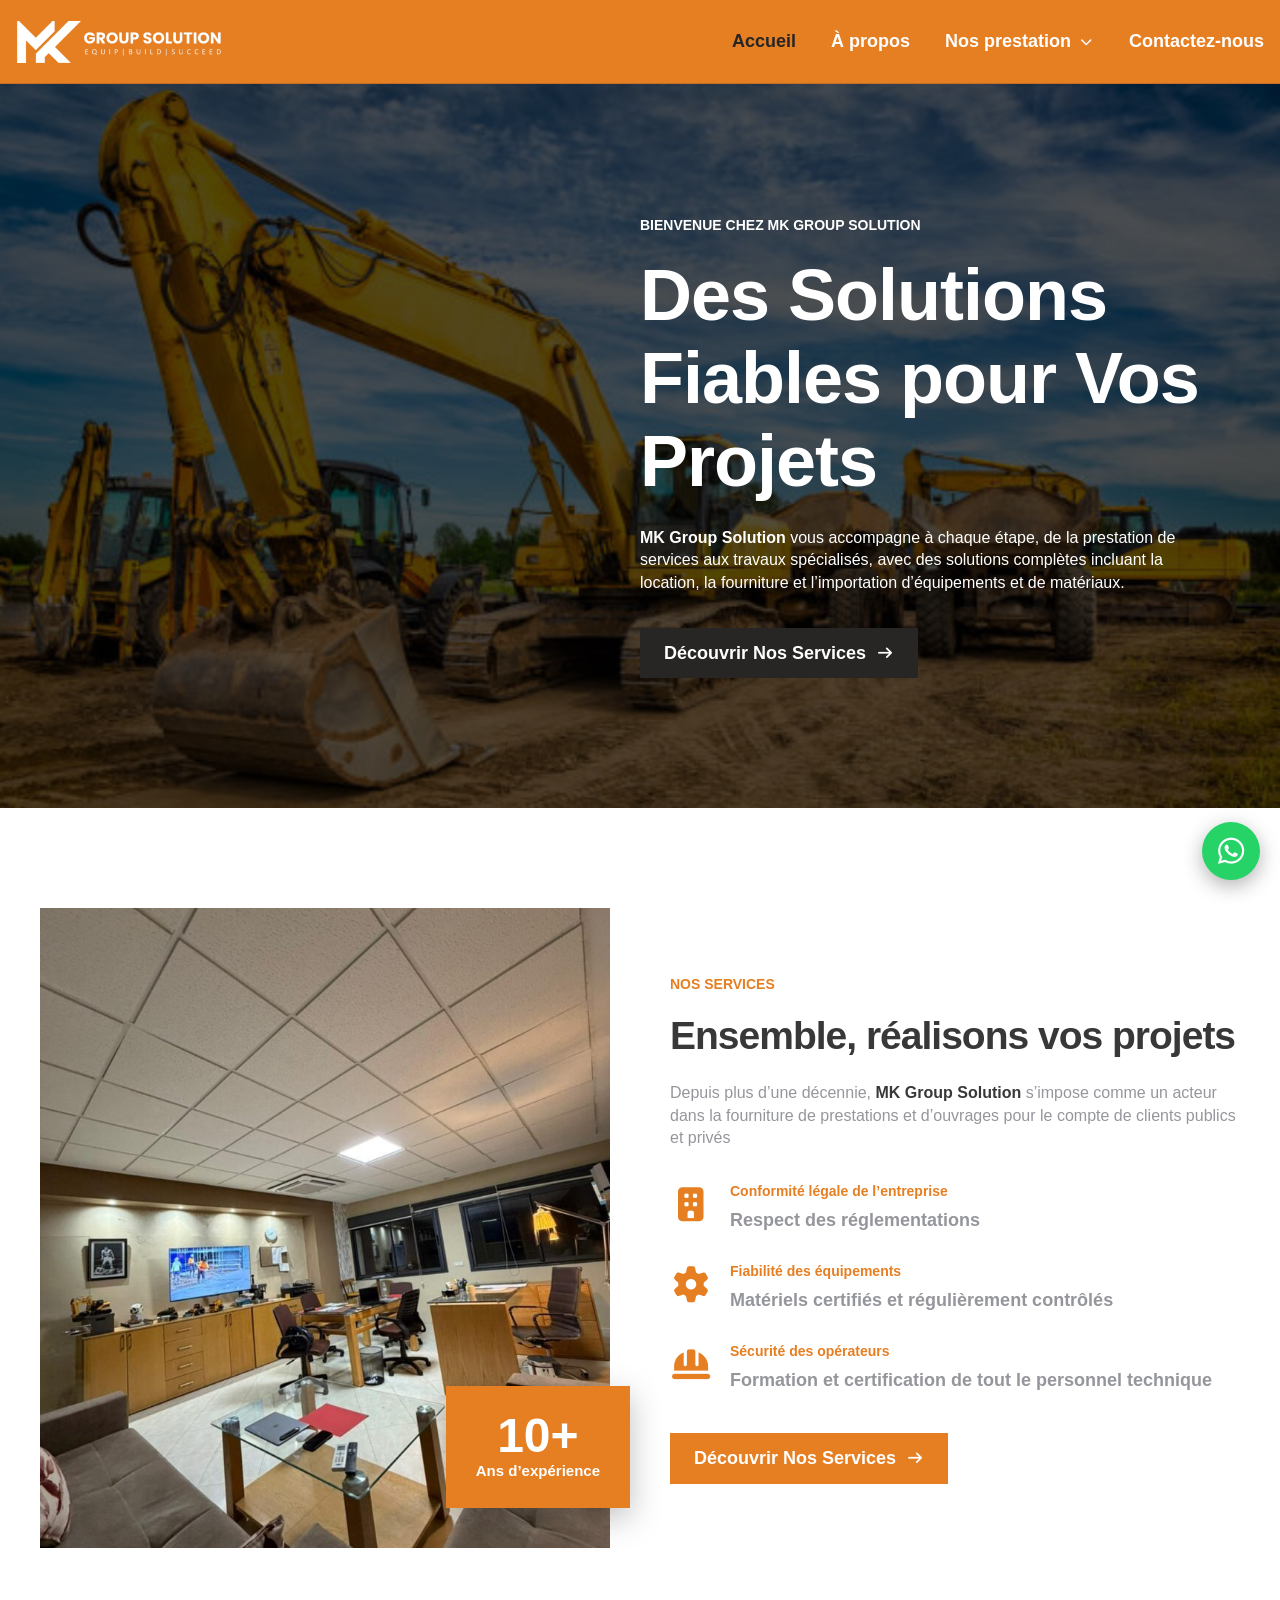
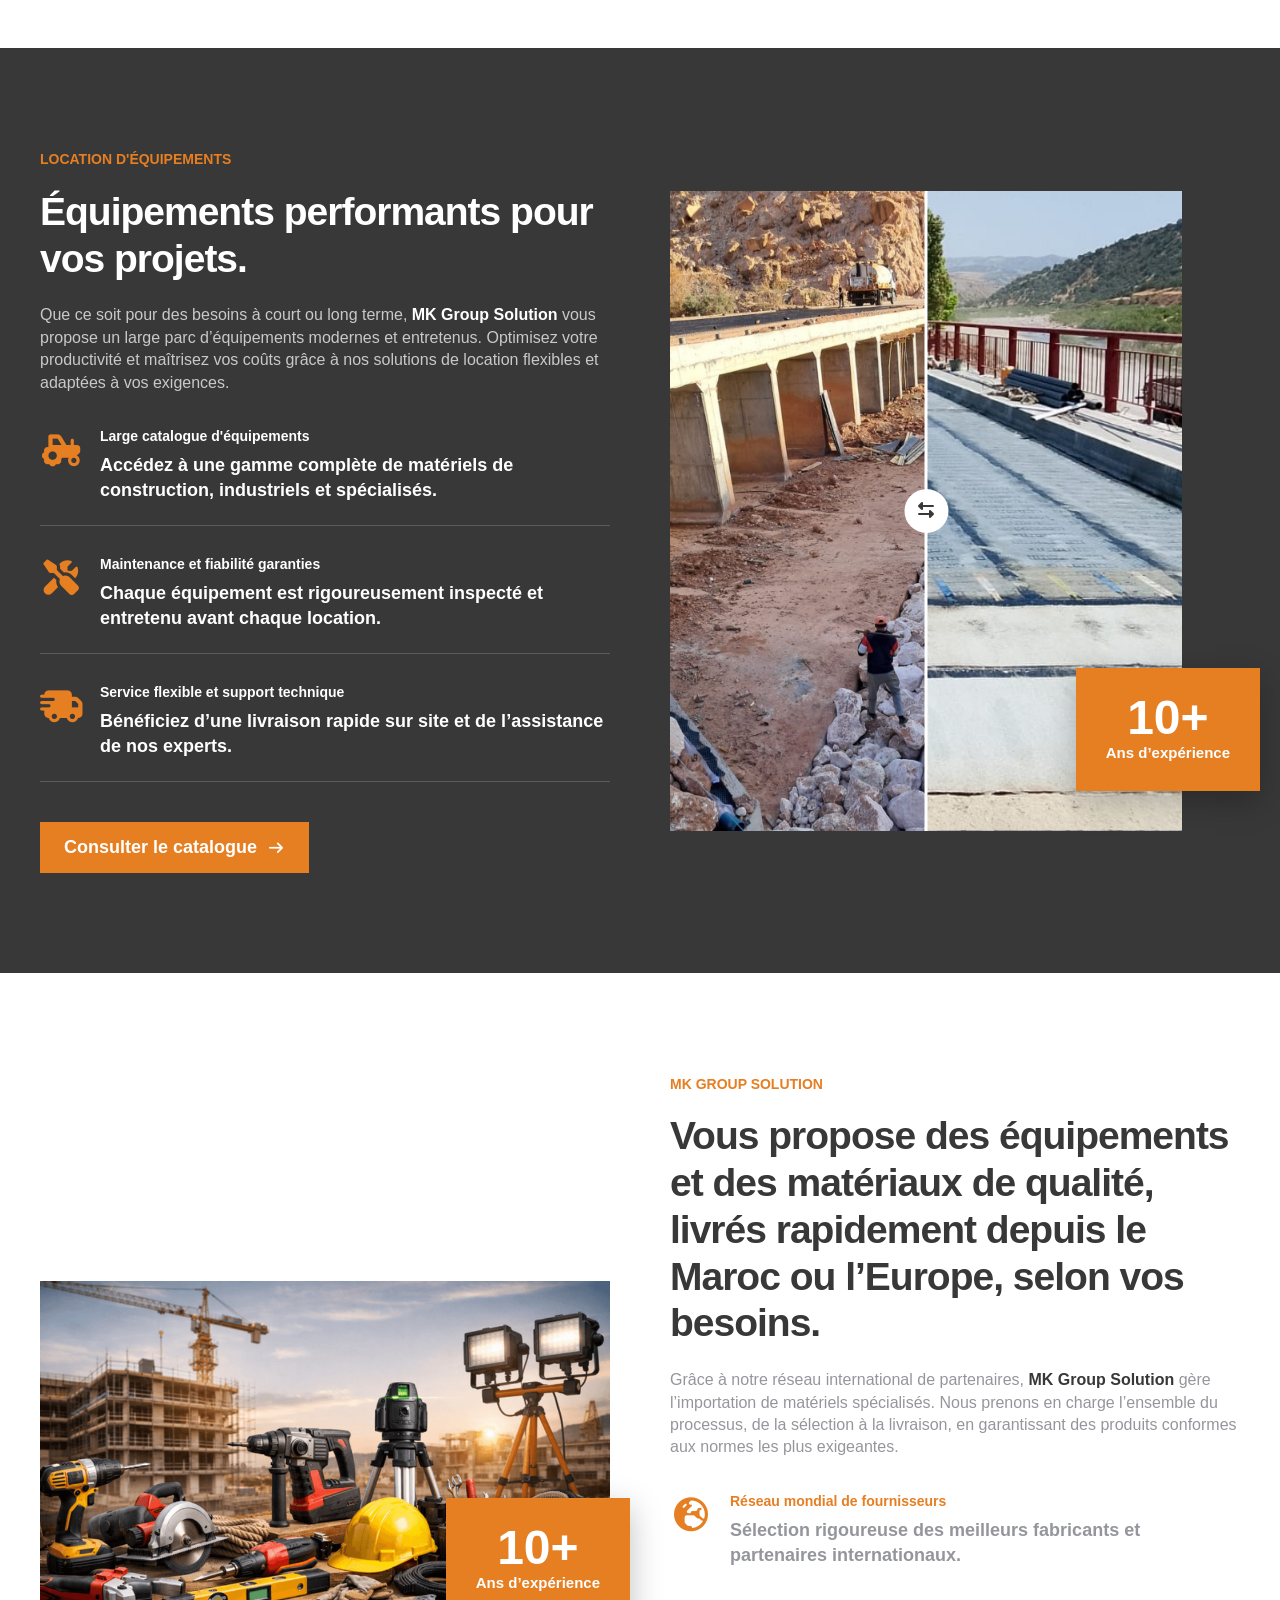
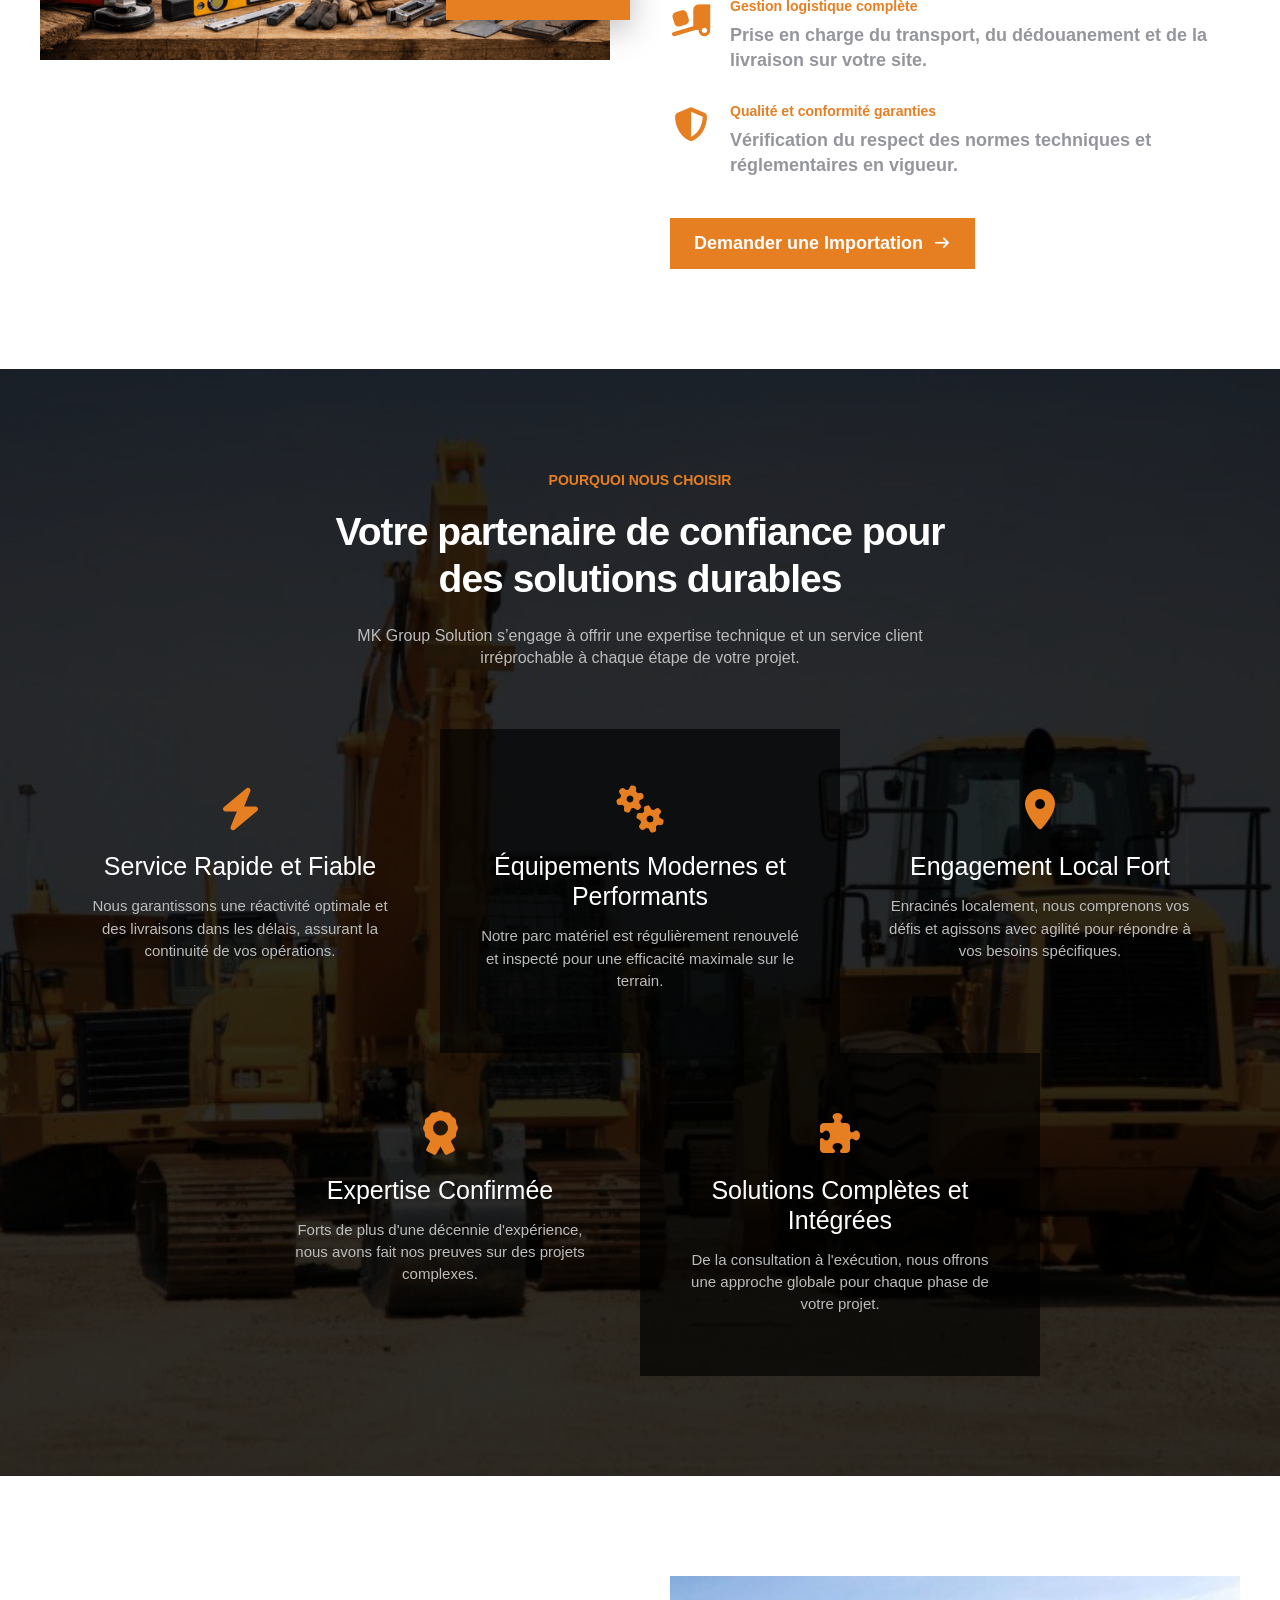
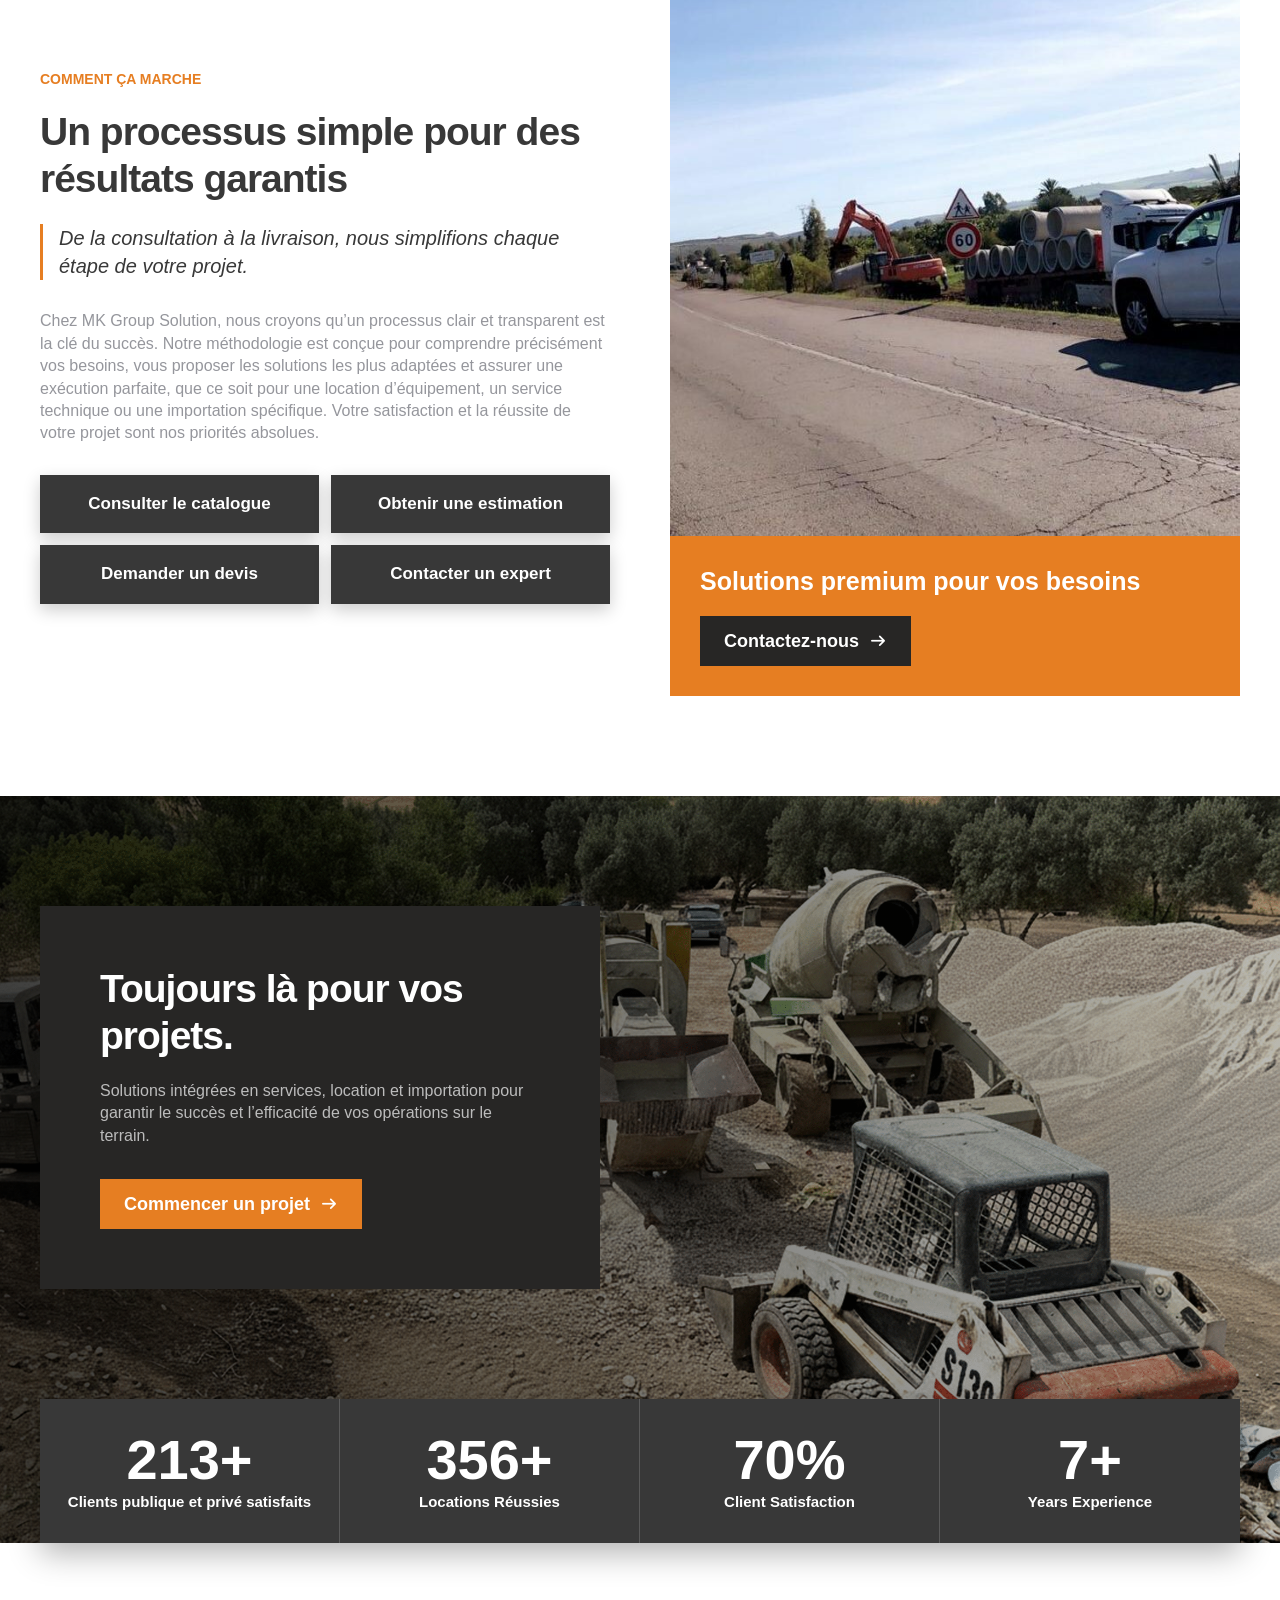
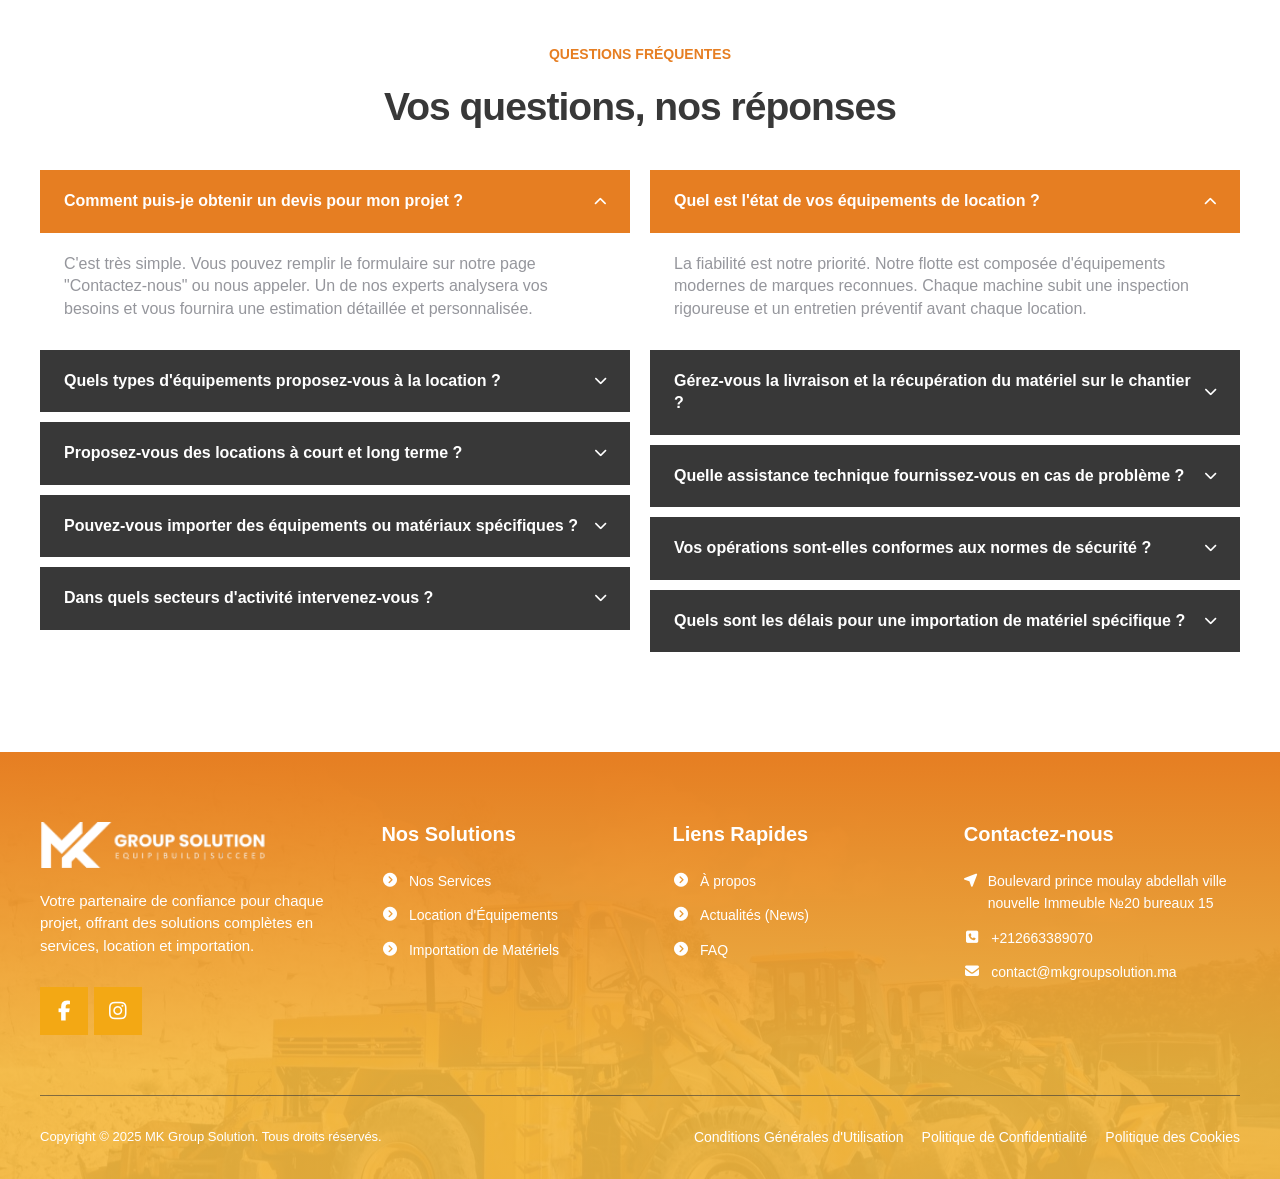
==== commit a67044c2: "Update index.html" ====
--- a/index.html
+++ b/index.html
@@ -5,6 +5,7 @@
 <meta name="viewport" content="width=device-width, initial-scale=1">
 <title>MK Group Solution | Matériel BTP, Location et Travaux au Maroc</title>
 <meta name="description" content="MK Group Solution accompagne les professionnels au Maroc : location d’engins BTP, travaux de génie civil, équipements et importation depuis Meknès.">
+<meta name="google-site-verification" content="1k1QNvUUO3coZ9aYqExPMK1u8pu35DkgRkXmKA3cDmY" />
 <meta property="og:title" content="MK Group Solution | Matériel BTP, Location et Travaux au Maroc">
 <meta property="og:description" content="MK Group Solution accompagne les professionnels au Maroc : location d’engins BTP, travaux de génie civil, équipements et importation depuis Meknès.">
 <meta property="og:locale" content="fr_FR">
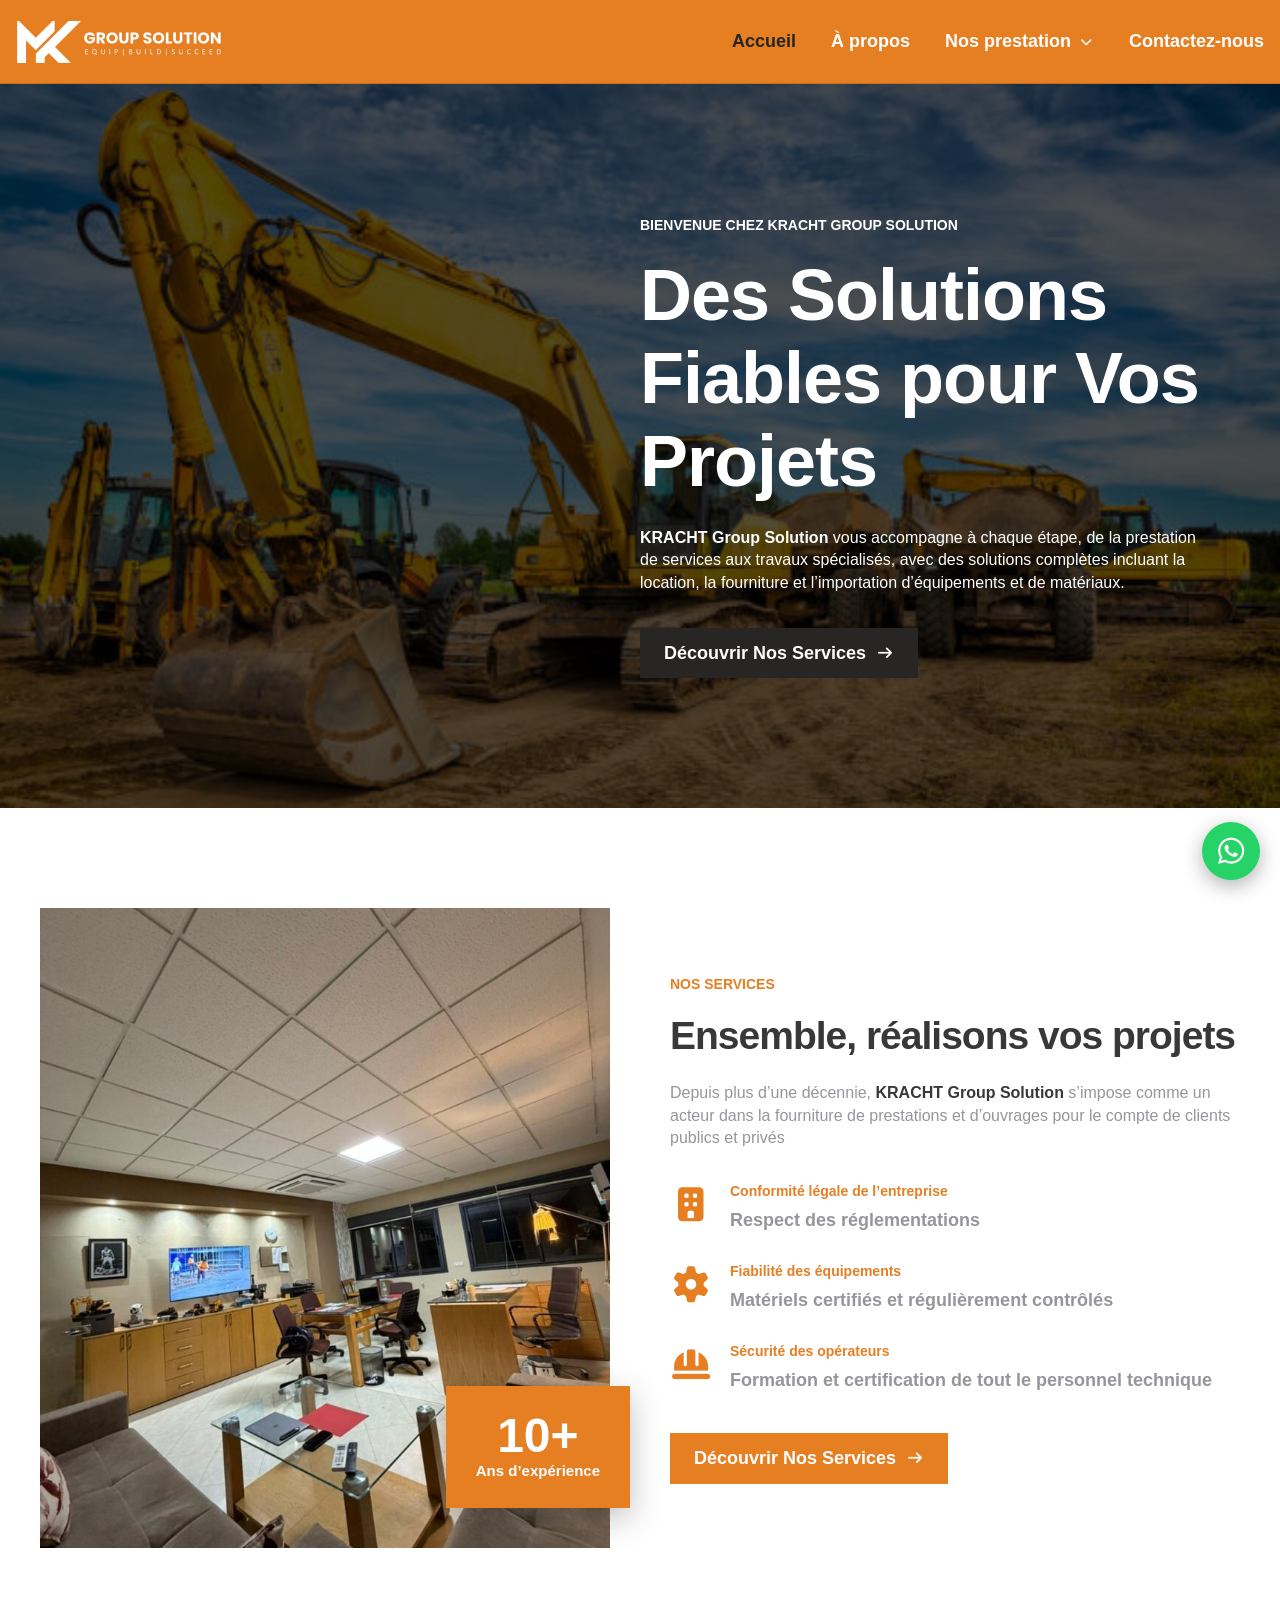
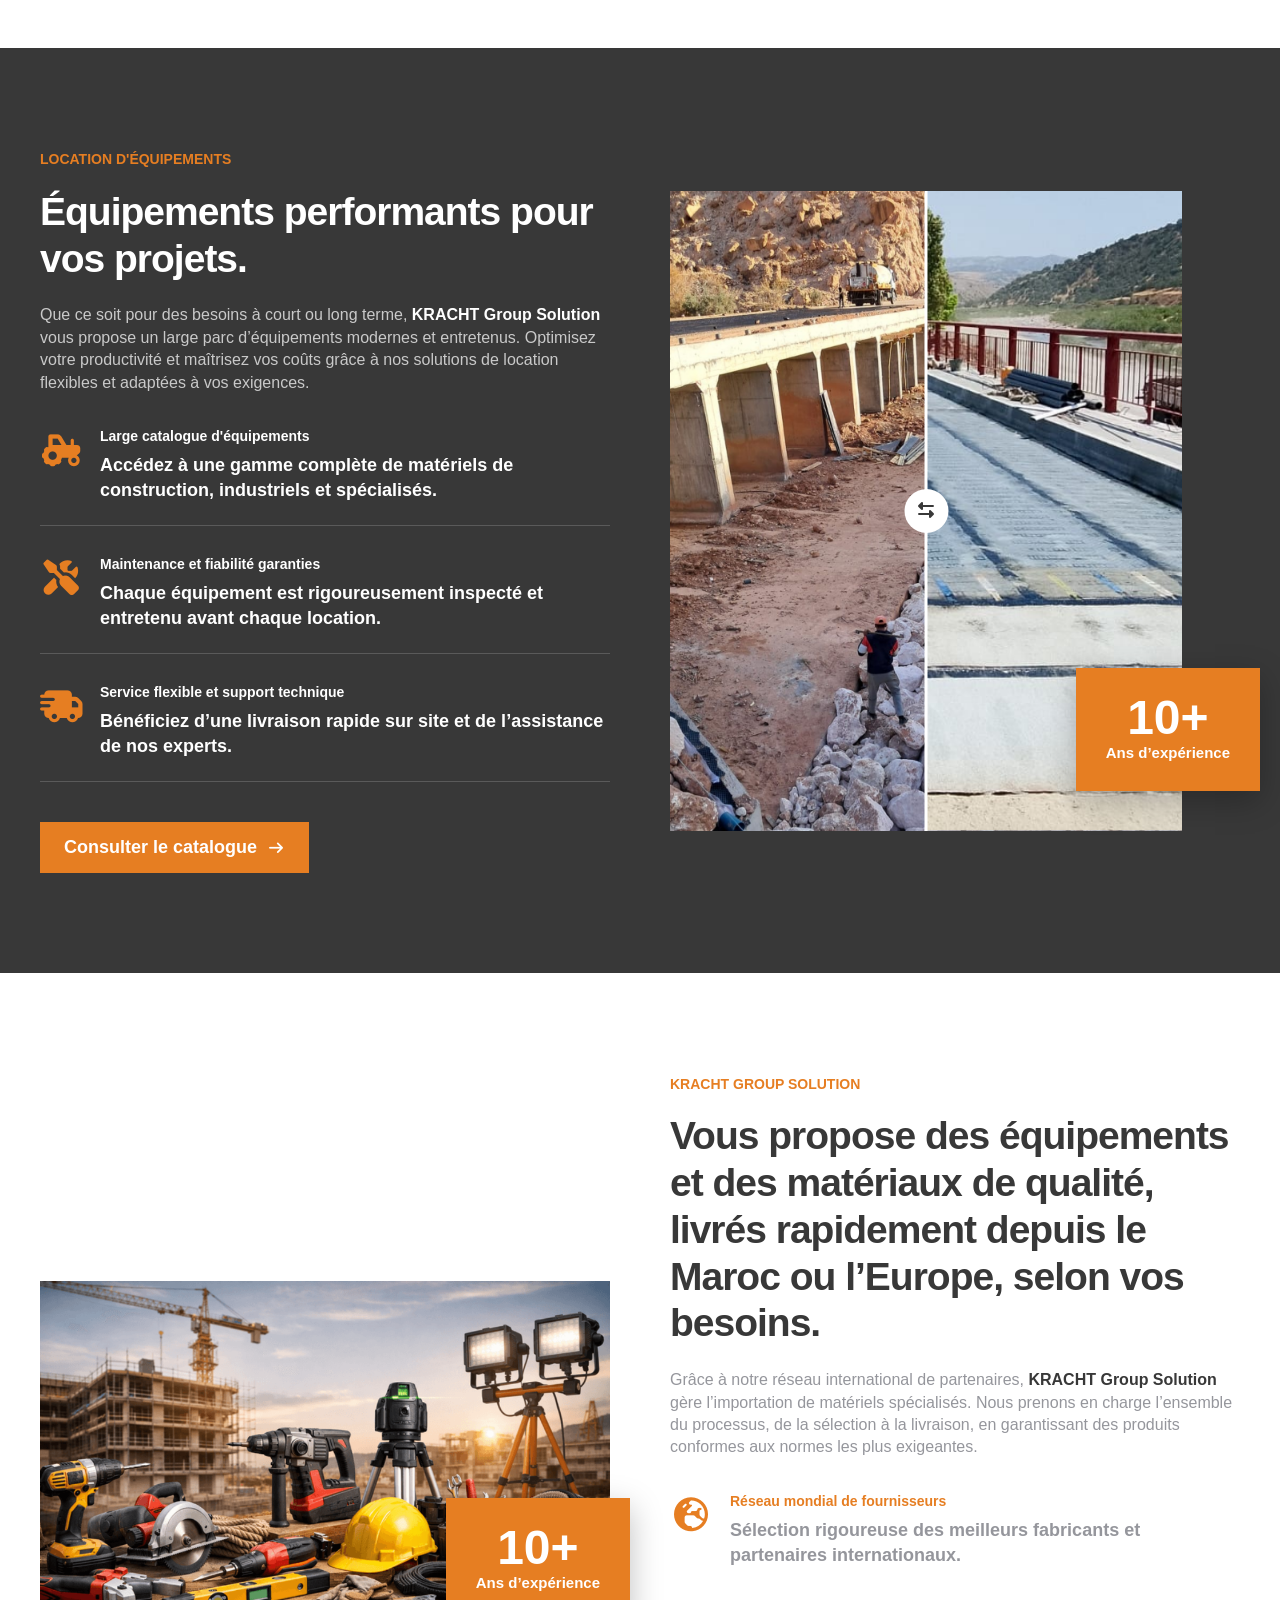
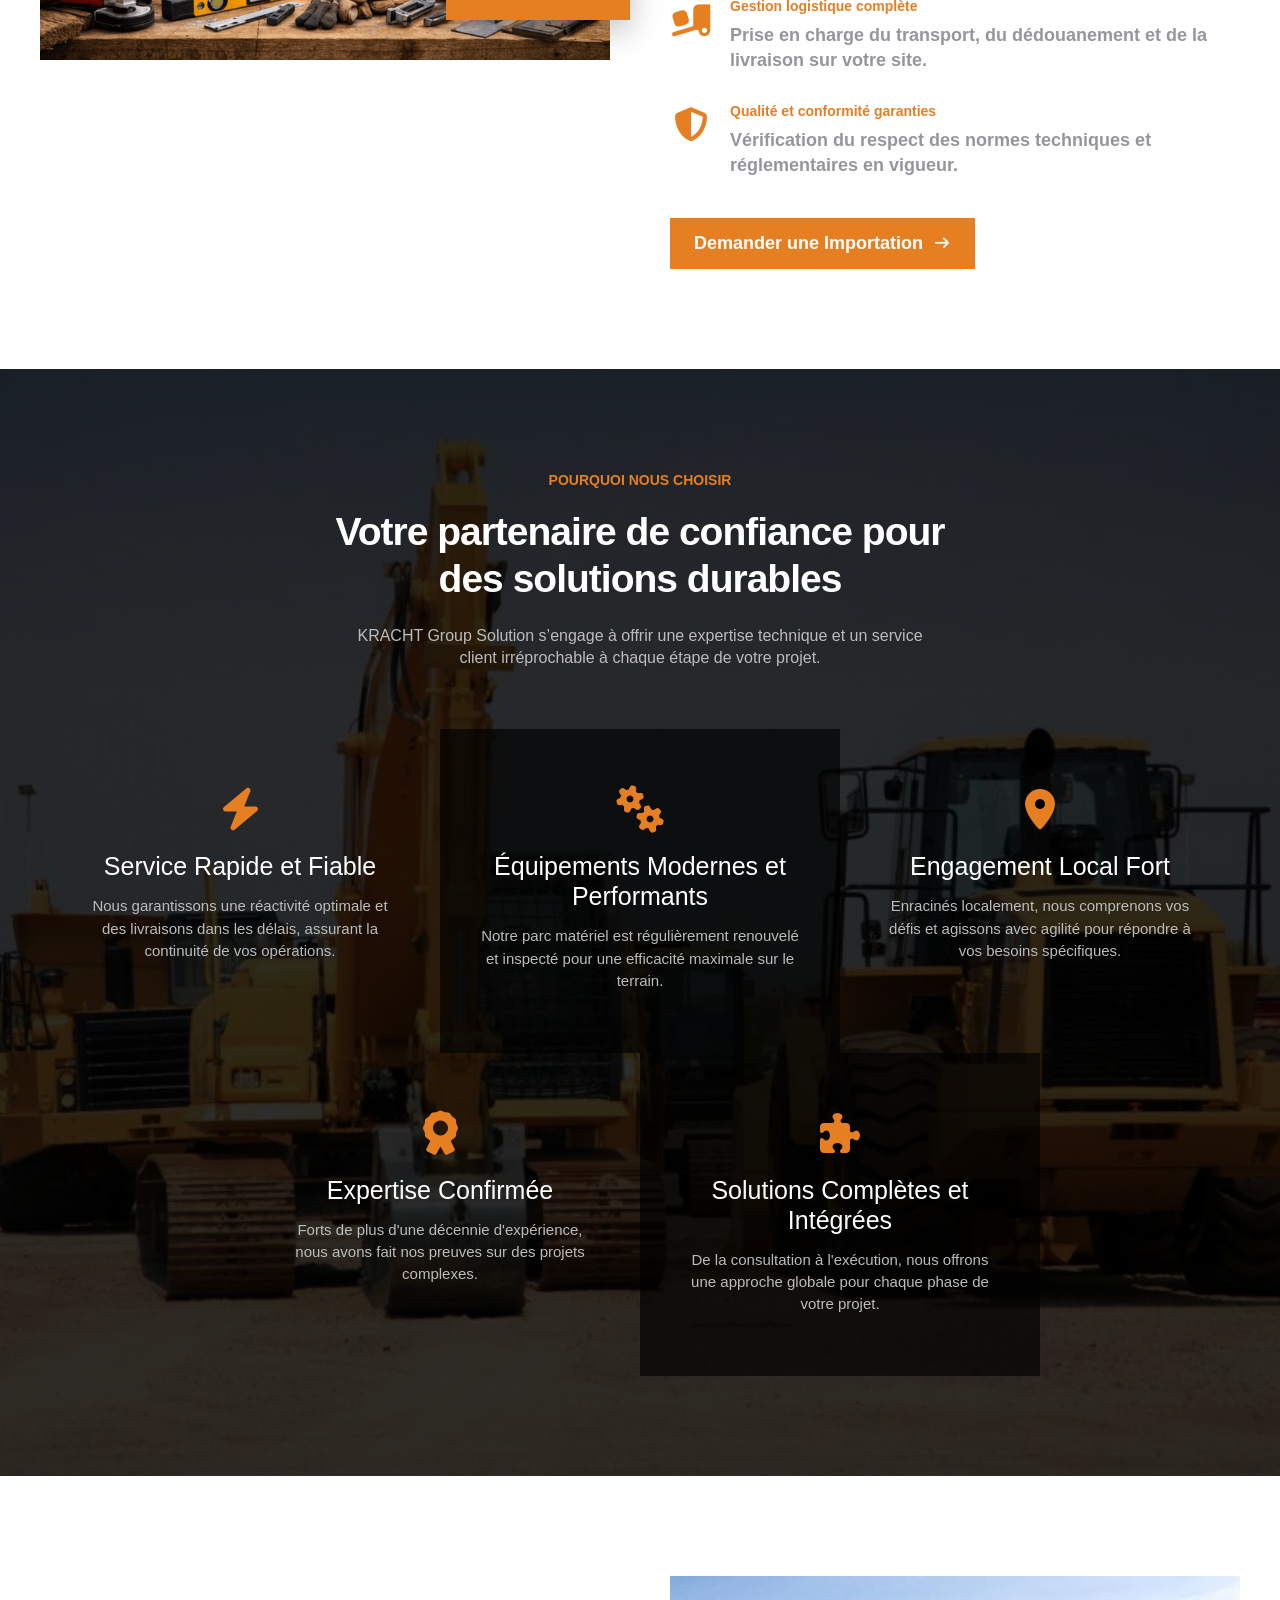
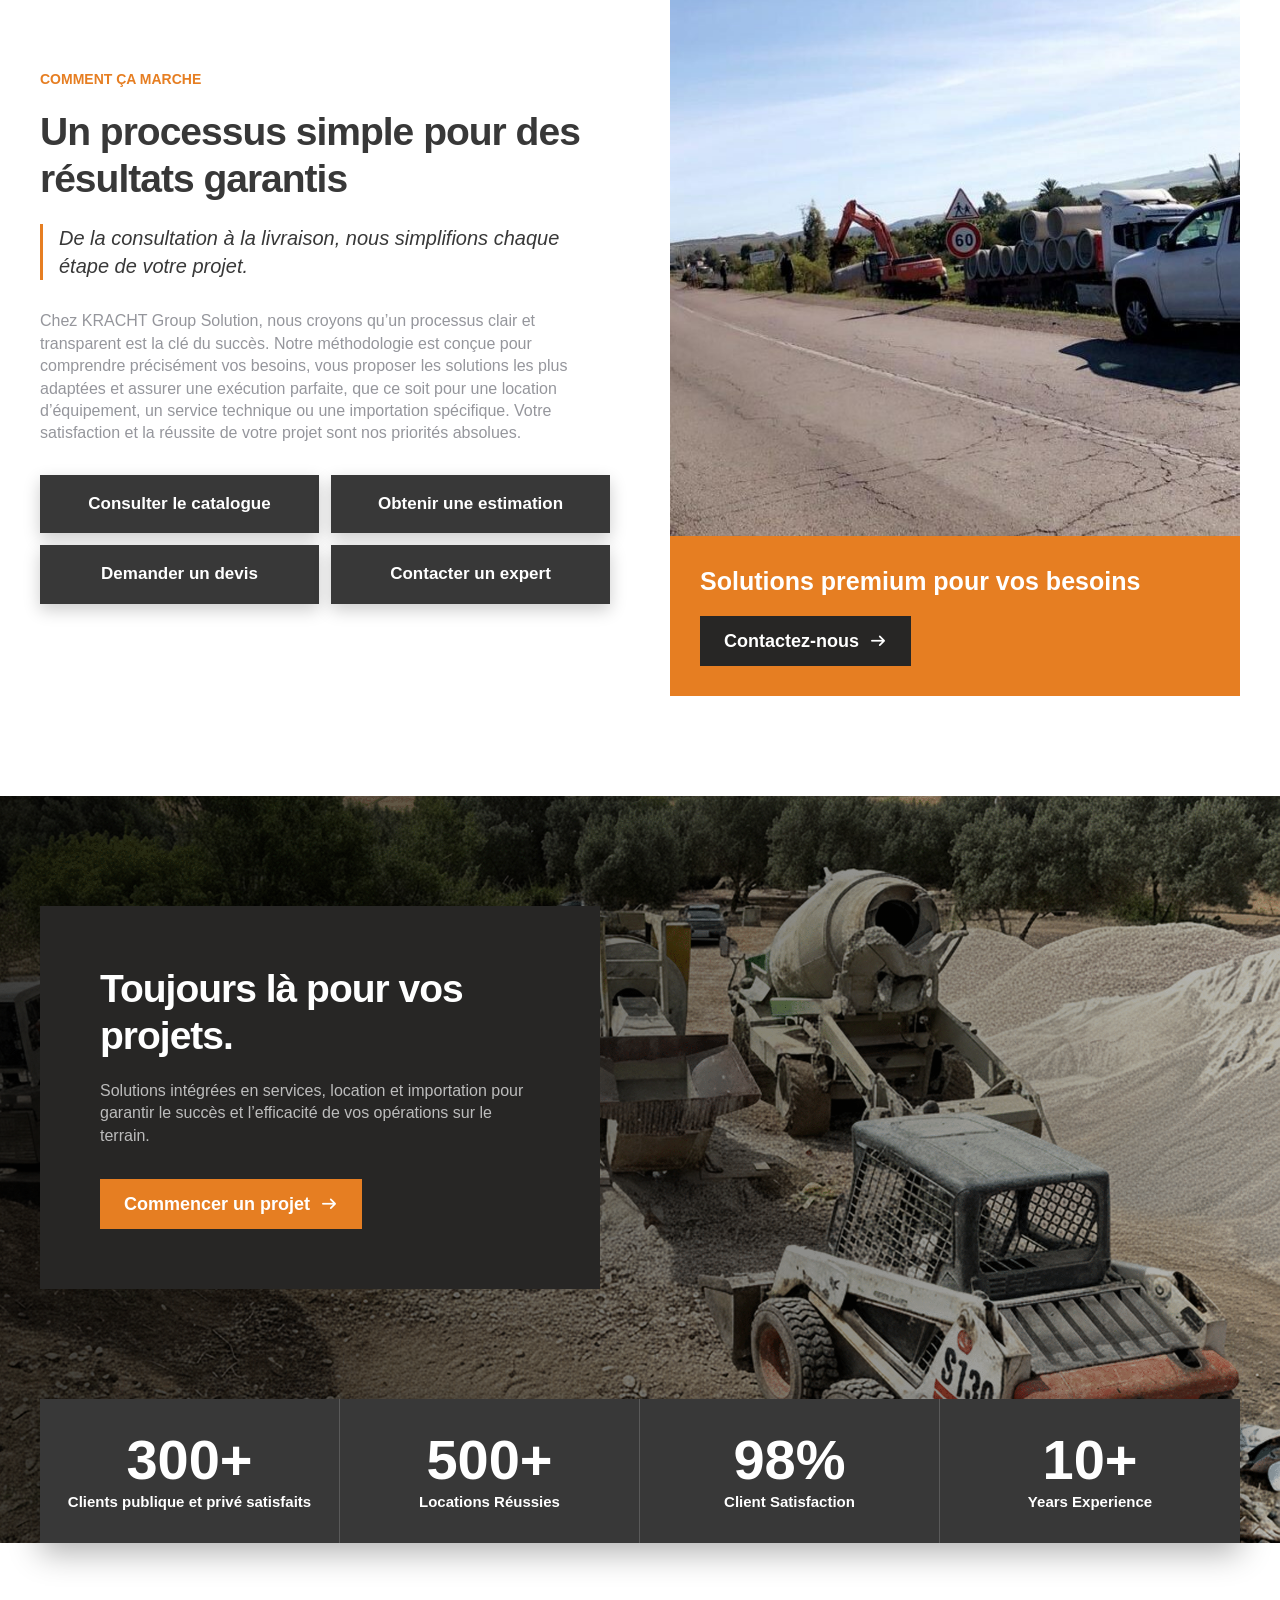
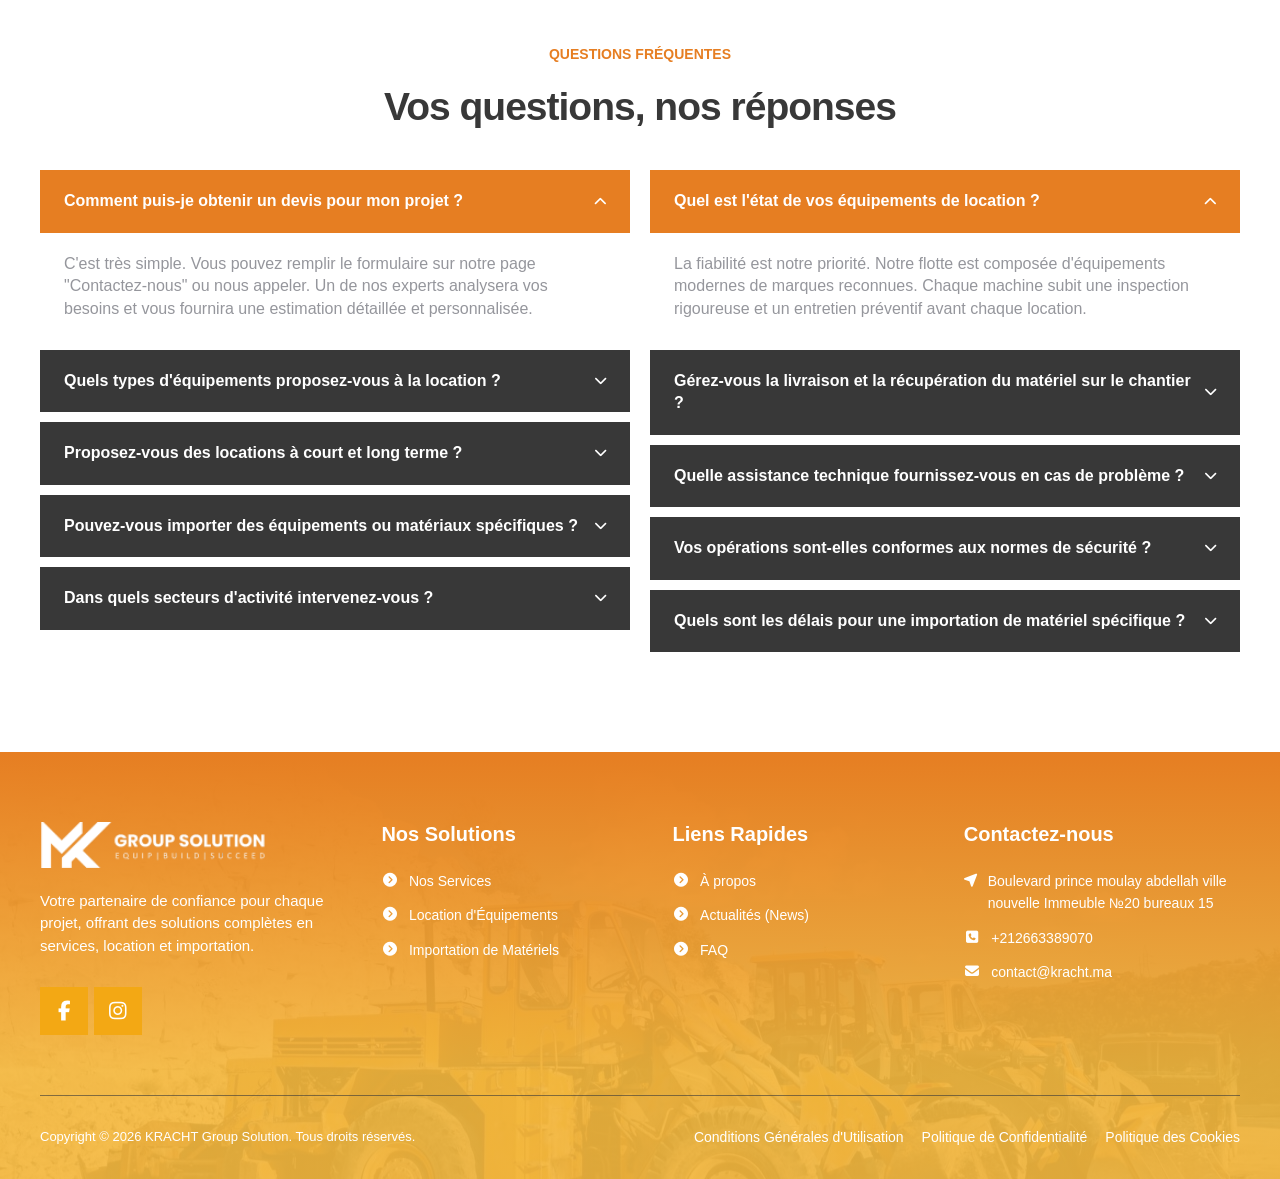
==== commit fbf7e728: "update index seo" ====
--- a/index.html
+++ b/index.html
@@ -3,31 +3,71 @@
 <head>
 <meta charset="UTF-8">
 <meta name="viewport" content="width=device-width, initial-scale=1">
-<title>MK Group Solution | Matériel BTP, Location et Travaux au Maroc</title>
-<meta name="description" content="MK Group Solution accompagne les professionnels au Maroc : location d’engins BTP, travaux de génie civil, équipements et importation depuis Meknès.">
-<meta name="google-site-verification" content="1k1QNvUUO3coZ9aYqExPMK1u8pu35DkgRkXmKA3cDmY" />
-<meta property="og:title" content="MK Group Solution | Matériel BTP, Location et Travaux au Maroc">
-<meta property="og:description" content="MK Group Solution accompagne les professionnels au Maroc : location d’engins BTP, travaux de génie civil, équipements et importation depuis Meknès.">
+<!-- SEO EXISTANT CONSERVÉ -->
+<title>kracht Group Solution | Location & Importation d'Équipements BTP Maroc</title>
+<meta name="description" content="kracht Group Solution : location de matériel BTP, travaux et importation d'équipements et de matériaux au Maroc, depuis Meknès.">
+
+<!-- SEO technique complémentaire -->
+<meta name="robots" content="index, follow, max-image-preview:large">
+<meta name="googlebot" content="index, follow">
+<link rel="canonical" href="https://kracht.ma/">
+
+<!-- Logo et identité du site -->
+<link rel="icon" type="image/png" href="https://kracht.ma/images/Mk-logo-white-rcrxnon85a2xvzw52y8gizteqvqc9b8svs38c9k8ao.png">
+<link rel="apple-touch-icon" href="https://kracht.ma/images/Mk-logo-white-rcrxnon85a2xvzw52y8gizteqvqc9b8svs38c9k8ao.png">
+
+<!-- Partage Facebook, WhatsApp et réseaux sociaux -->
+<meta property="og:type" content="website">
+<meta property="og:site_name" content="kracht Group Solution">
+<meta property="og:title" content="kracht Group Solution | Location & Importation d'Équipements BTP Maroc">
+<meta property="og:description" content="Kracht Group Solution : location de matériel BTP, travaux et importation d'équipements et de matériaux au Maroc, depuis Meknès.">
+<meta property="og:url" content="https://kracht.ma/">
+<meta property="og:image" content="https://kracht.ma/images/Mk-logo-white-rcrxnon85a2xvzw52y8gizteqvqc9b8svs38c9k8ao.png">
+<meta property="og:image:alt" content="Logo officiel de kracht Group Solution">
 <meta property="og:locale" content="fr_FR">
-<link rel="canonical" href="https://kracht.ma/">
-<meta name="robots" content="index,follow,max-image-preview:large">
-<meta property="og:url" content="https://kracht.ma/">
-<meta property="og:type" content="website">
-<meta name="twitter:card" content="summary_large_image">
-
-<link rel="icon" href="images/Mk-logo-white-rcrxnon85a2xvzw52y8gizteqvqc9b8svs38c9k8ao.png">
+
+<!-- Twitter / X -->
+<meta name="twitter:card" content="summary">
+<meta name="twitter:title" content="kracht Group Solution | Location & Importation d'Équipements BTP Maroc">
+<meta name="twitter:description" content="kracht Group Solution : location de matériel BTP, travaux et importation d'équipements et de matériaux au Maroc, depuis Meknès.">
+<meta name="twitter:image" content="https://kracht.ma/images/Mk-logo-white-rcrxnon85a2xvzw52y8gizteqvqc9b8svs38c9k8ao.png">
+
+<!-- Données structurées : identité de l'entreprise -->
+<script type="application/ld+json">
+{
+  "@context": "https://schema.org",
+  "@type": "Organization",
+  "name": "kracht Group Solution",
+  "url": "https://kracht.ma/",
+  "logo": {
+    "@type": "ImageObject",
+    "url": "https://kracht.ma/images/Mk-logo-white-rcrxnon85a2xvzw52y8gizteqvqc9b8svs38c9k8ao.png"
+  },
+  "description": "kracht Group Solution : location de matériel BTP, travaux et importation d'équipements et de matériaux au Maroc, depuis Meknès.",
+  "telephone": "+212663389070",
+  "address": {
+    "@type": "PostalAddress",
+    "streetAddress": "Boulevard Prince Moulay Abdellah, Ville Nouvelle, Immeuble 20, bureaux 15",
+    "addressLocality": "Meknès",
+    "addressCountry": "MA"
+  },
+  "sameAs": [
+    "https://www.facebook.com/mkgroupsolution",
+    "https://www.instagram.com/mkgroupimport/"
+  ]
+}
+</script>
 <link rel="preconnect" href="https://fonts.googleapis.com">
 <link rel="preconnect" href="https://fonts.gstatic.com" crossorigin>
 <link href="https://fonts.googleapis.com/css2?family=Geologica:wght@400;500;600;700&family=Inter:wght@400;500;600&display=swap" rel="stylesheet">
 <link rel="stylesheet" href="vendor/fontawesome/css/all.min.css">
 <link rel="stylesheet" href="css/style.css">
-<script type="application/ld+json">{"@context":"https://schema.org","@type":"Organization","name":"MK Group Solution","url":"https://kracht.ma/","description":"MK Group Solution accompagne les professionnels au Maroc : location d’engins BTP, travaux de génie civil, équipements et importation depuis Meknès.","areaServed":{"@type":"Country","name":"Morocco"},"knowsAbout":["location de matériel BTP","engins de chantier","travaux publics","génie civil","voirie et réseaux divers","importation d'équipements"]}</script>
 </head>
 <body>
 <a class="skip" href="#contenu">Aller au contenu</a>
 <header class="header">
   <nav class="nav">
-    <a class="logo" href="index.html"><img src="images/Mk-logo-white-rcrxnon85a2xvzw52y8gizteqvqc9b8svs38c9k8ao.png" alt="MK Group Solution"></a>
+    <a class="logo" href="index.html"><img src="images/Mk-logo-white-rcrxnon85a2xvzw52y8gizteqvqc9b8svs38c9k8ao.png" alt="kracht Group Solution"></a>
     <button class="burger" aria-label="Menu"><i class="fa-solid fa-bars"></i></button>
     <ul class="menu">
       <li><a href="index.html">Accueil</a></li>
@@ -63,12 +103,12 @@
 
   <div class="container hero-content">
     <div class="hero-text">
-      <span class="label">Bienvenue chez MK Group Solution</span>
+      <span class="label">Bienvenue chez KRACHT Group Solution</span>
 
       <h1 class="h1">Des Solutions Fiables pour Vos Projets</h1>
 
       <p>
-        <b>MK Group Solution</b> vous accompagne à chaque étape,
+        <b>KRACHT Group Solution</b> vous accompagne à chaque étape,
         de la prestation de services aux travaux spécialisés,
         avec des solutions complètes incluant la location,
         la fourniture et l’importation d’équipements et de matériaux.
@@ -172,11 +212,11 @@
 
 <section class="section">
   <div class="container split">
-    <div class="media"><img src="images/Accueil-MK-Image-768x1024.jpeg" alt="MK Group Solution"><div class="badge"><strong>10+</strong><span>Ans d’expérience</span></div></div>
+    <div class="media"><img src="images/Accueil-MK-Image-768x1024.jpeg" alt="KRACHT Group Solution"><div class="badge"><strong>10+</strong><span>Ans d’expérience</span></div></div>
     <div>
       <span class="label">Nos Services</span>
       <h2 class="h2">Ensemble, réalisons vos projets</h2>
-      <p class="lead">Depuis plus d’une décennie, <b>MK Group Solution</b> s’impose comme un acteur dans la fourniture de prestations et d’ouvrages pour le compte de clients publics et privés</p>
+      <p class="lead">Depuis plus d’une décennie, <b>KRACHT Group Solution</b> s’impose comme un acteur dans la fourniture de prestations et d’ouvrages pour le compte de clients publics et privés</p>
       <div class="icon-list">
         <div class="ibox"><i class="fa-solid fa-building"></i><div><h4>Conformité légale de l’entreprise</h4><p>Respect des réglementations</p></div></div>
         <div class="ibox"><i class="fa-solid fa-gear"></i><div><h4>Fiabilité des équipements</h4><p>Matériels certifiés et régulièrement contrôlés</p></div></div>
@@ -192,7 +232,7 @@
     <div>
       <span class="label">Location d'équipements</span>
       <h2 class="h2">Équipements performants pour vos projets.</h2>
-      <p class="lead">Que ce soit pour des besoins à court ou long terme, <b>MK Group Solution</b> vous propose un large parc d’équipements modernes et entretenus. Optimisez votre productivité et maîtrisez vos coûts grâce à nos solutions de location flexibles et adaptées à vos exigences.</p>
+      <p class="lead">Que ce soit pour des besoins à court ou long terme, <b>KRACHT Group Solution</b> vous propose un large parc d’équipements modernes et entretenus. Optimisez votre productivité et maîtrisez vos coûts grâce à nos solutions de location flexibles et adaptées à vos exigences.</p>
       <div class="icon-list">
         <div class="ibox"><i class="fa-solid fa-tractor"></i><div><h4>Large catalogue d'équipements</h4><p>Accédez à une gamme complète de matériels de construction, industriels et spécialisés.</p></div></div>
         <div class="ibox"><i class="fa-solid fa-screwdriver-wrench"></i><div><h4>Maintenance et fiabilité garanties</h4><p>Chaque équipement est rigoureusement inspecté et entretenu avant chaque location.</p></div></div>
@@ -216,9 +256,9 @@
   <div class="container split">
     <div class="media"><img src="images/image-453.jpeg" alt="Importation de matériel"><div class="badge"><strong>10+</strong><span>Ans d’expérience</span></div></div>
     <div>
-      <span class="label">MK Group Solution</span>
+      <span class="label">KRACHT Group Solution</span>
       <h2 class="h2">Vous propose des équipements et des matériaux de qualité, livrés rapidement depuis le Maroc ou l’Europe, selon vos besoins.</h2>
-      <p class="lead">Grâce à notre réseau international de partenaires, <b>MK Group Solution</b> gère l’importation de matériels spécialisés. Nous prenons en charge l’ensemble du processus, de la sélection à la livraison, en garantissant des produits conformes aux normes les plus exigeantes.</p>
+      <p class="lead">Grâce à notre réseau international de partenaires, <b>KRACHT Group Solution</b> gère l’importation de matériels spécialisés. Nous prenons en charge l’ensemble du processus, de la sélection à la livraison, en garantissant des produits conformes aux normes les plus exigeantes.</p>
       <div class="icon-list">
         <div class="ibox"><i class="fa-solid fa-earth-europe"></i><div><h4>Réseau mondial de fournisseurs</h4><p>Sélection rigoureuse des meilleurs fabricants et partenaires internationaux.</p></div></div>
         <div class="ibox"><i class="fa-solid fa-truck-ramp-box"></i><div><h4>Gestion logistique complète</h4><p>Prise en charge du transport, du dédouanement et de la livraison sur votre site.</p></div></div>
@@ -233,7 +273,7 @@
   <div class="container center">
     <span class="label">Pourquoi nous choisir</span>
     <h2 class="h2" style="color:#fff;max-width:640px;margin-inline:auto">Votre partenaire de confiance pour des solutions durables</h2>
-    <p style="max-width:600px;margin:0 auto;color:#bcbcbc">MK Group Solution s’engage à offrir une expertise technique et un service client irréprochable à chaque étape de votre projet.</p>
+    <p style="max-width:600px;margin:0 auto;color:#bcbcbc">KRACHT Group Solution s’engage à offrir une expertise technique et un service client irréprochable à chaque étape de votre projet.</p>
     <div class="why-grid">
       <div class="why"><i class="fa-solid fa-bolt"></i><h3>Service Rapide et Fiable</h3><p>Nous garantissons une réactivité optimale et des livraisons dans les délais, assurant la continuité de vos opérations.</p></div>
       <div class="why"><i class="fa-solid fa-gears"></i><h3>Équipements Modernes et Performants</h3><p>Notre parc matériel est régulièrement renouvelé et inspecté pour une efficacité maximale sur le terrain.</p></div>
@@ -250,7 +290,7 @@
       <span class="label">Comment ça marche</span>
       <h2 class="h2">Un processus simple pour des résultats garantis</h2>
       <p class="quote">De la consultation à la livraison, nous simplifions chaque étape de votre projet.</p>
-      <p>Chez MK Group Solution, nous croyons qu’un processus clair et transparent est la clé du succès. Notre méthodologie est conçue pour comprendre précisément vos besoins, vous proposer les solutions les plus adaptées et assurer une exécution parfaite, que ce soit pour une location d’équipement, un service technique ou une importation spécifique. Votre satisfaction et la réussite de votre projet sont nos priorités absolues.</p>
+      <p>Chez KRACHT Group Solution, nous croyons qu’un processus clair et transparent est la clé du succès. Notre méthodologie est conçue pour comprendre précisément vos besoins, vous proposer les solutions les plus adaptées et assurer une exécution parfaite, que ce soit pour une location d’équipement, un service technique ou une importation spécifique. Votre satisfaction et la réussite de votre projet sont nos priorités absolues.</p>
       <div class="btn-grid">
         <a class="btn" href="location-de-materiel.html">Consulter le catalogue</a>
         <a class="btn" href="contactez-nous.html">Obtenir une estimation</a>
@@ -259,7 +299,7 @@
       </div>
     </div>
     <div class="img-frame">
-      <img src="images/img43243-e1760891132813.jpg" alt="Chantier MK Group Solution">
+      <img src="images/img43243-e1760891132813.jpg" alt="Chantier KRACHT Group Solution">
       <div class="premium"><h3>Solutions premium pour vos besoins</h3><a class="btn" href="contactez-nous.html">Contactez-nous <i class="fa-solid fa-arrow-right"></i></a></div>
     </div>
   </div>
@@ -289,7 +329,7 @@
 <footer class="footer">
   <div class="container fgrid">
     <div>
-      <img src="images/Mk-logo-white-rcrxnon85a2xvzw52y8gizteqvqc9b8svs38c9k8ao.png" alt="MK Group Solution">
+      <img src="images/Mk-logo-white-rcrxnon85a2xvzw52y8gizteqvqc9b8svs38c9k8ao.png" alt="KRACHT Group Solution">
       <p>Votre partenaire de confiance pour chaque projet, offrant des solutions complètes en services, location et importation.</p>
       <div class="social">
         <a href="https://www.facebook.com/mkgroupsolution" target="_blank" rel="noopener" aria-label="Facebook"><i class="fa-brands fa-facebook-f"></i></a>
@@ -317,12 +357,12 @@
       <ul>
         <li><a href="https://www.google.com/maps?q=33.901969909668,-5.54680824279785" target="_blank" rel="noopener"><i class="fa-solid fa-location-arrow"></i>Boulevard prince moulay abdellah ville nouvelle Immeuble №20 bureaux 15</a></li>
         <li><a href="tel:+212663389070"><i class="fa-solid fa-square-phone"></i>+212663389070</a></li>
-        <li><a href="mailto:contact@mkgroupsolution.ma"><i class="fa-solid fa-envelope"></i>contact@mkgroupsolution.ma</a></li>
+        <li><a href="mailto:contact@mkgroupsolution.ma"><i class="fa-solid fa-envelope"></i>contact@kracht.ma</a></li>
       </ul>
     </div>
   </div>
   <div class="container fbottom">
-    <span>Copyright © 2025 MK Group Solution. Tous droits réservés.</span>
+    <span>Copyright © 2026 KRACHT Group Solution. Tous droits réservés.</span>
     <ul>
       <li><a href="#">Conditions Générales d'Utilisation</a></li>
       <li><a href="#">Politique de Confidentialité</a></li>
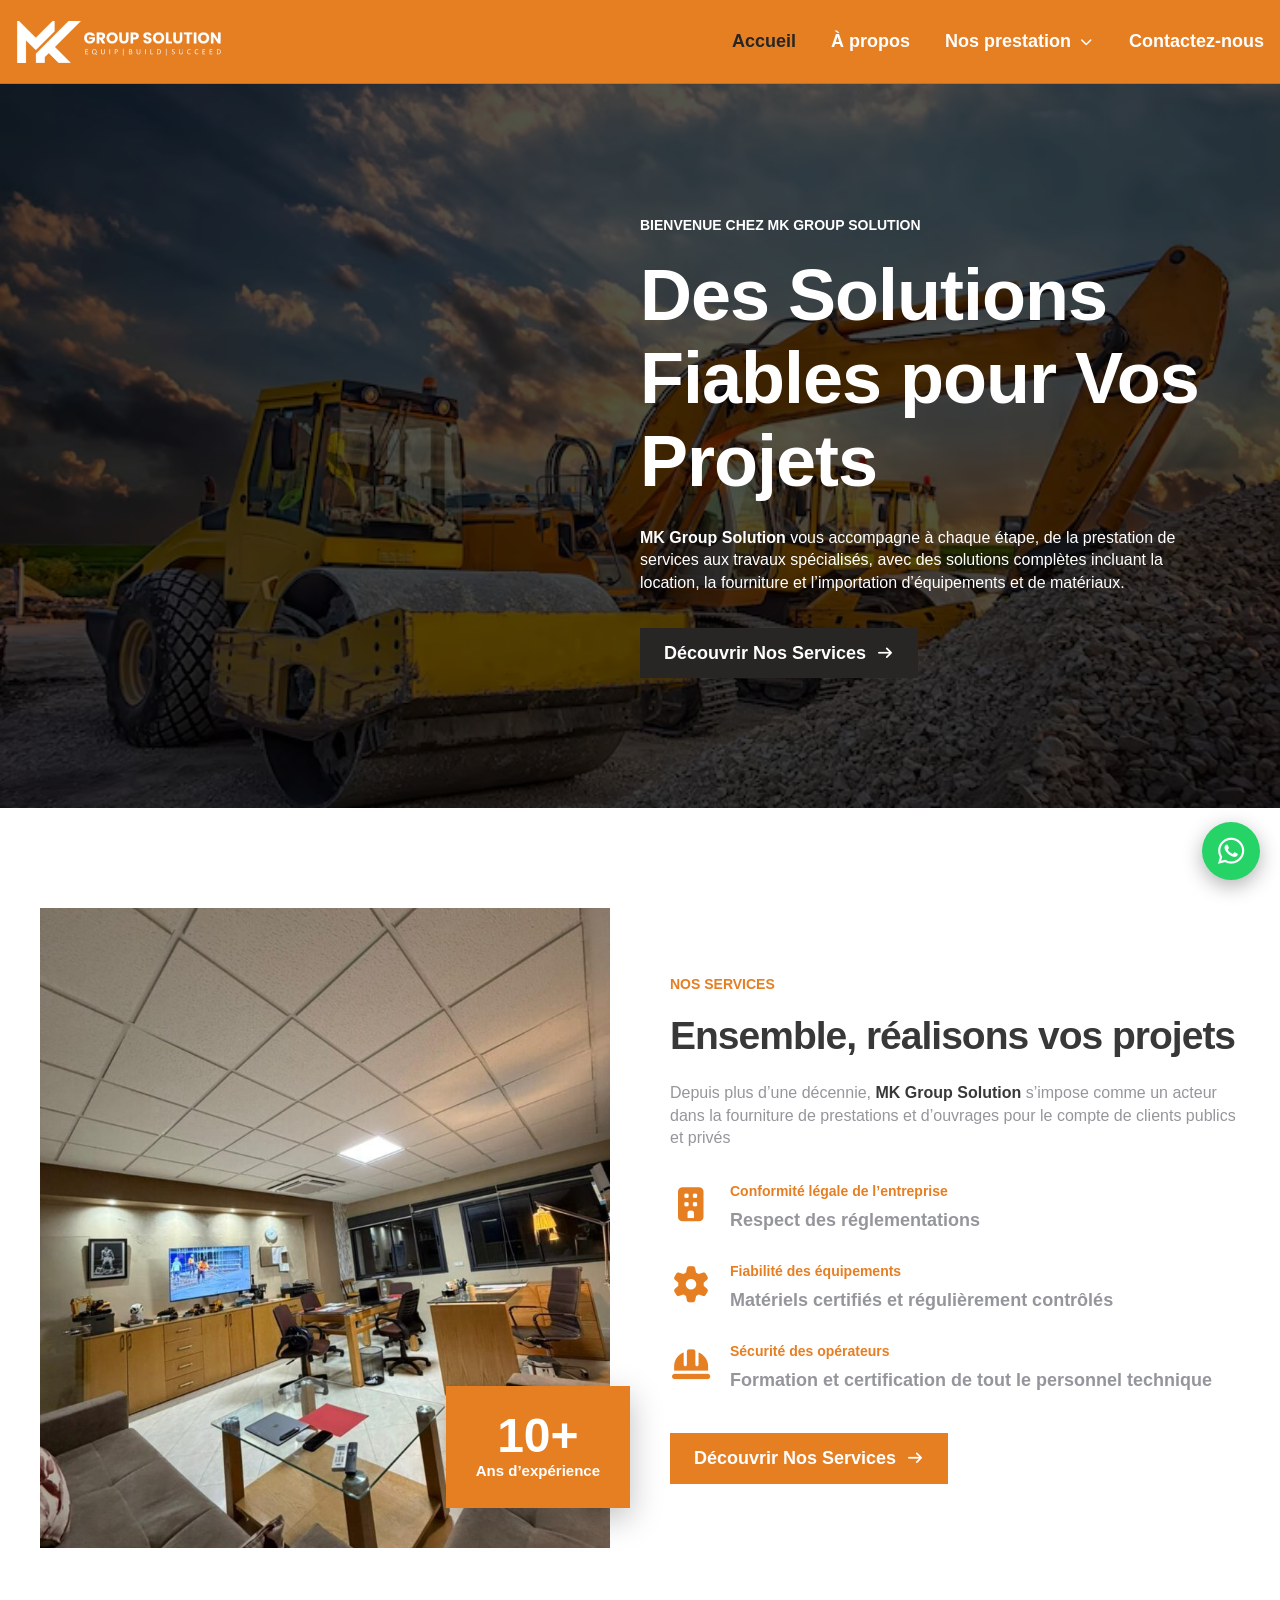
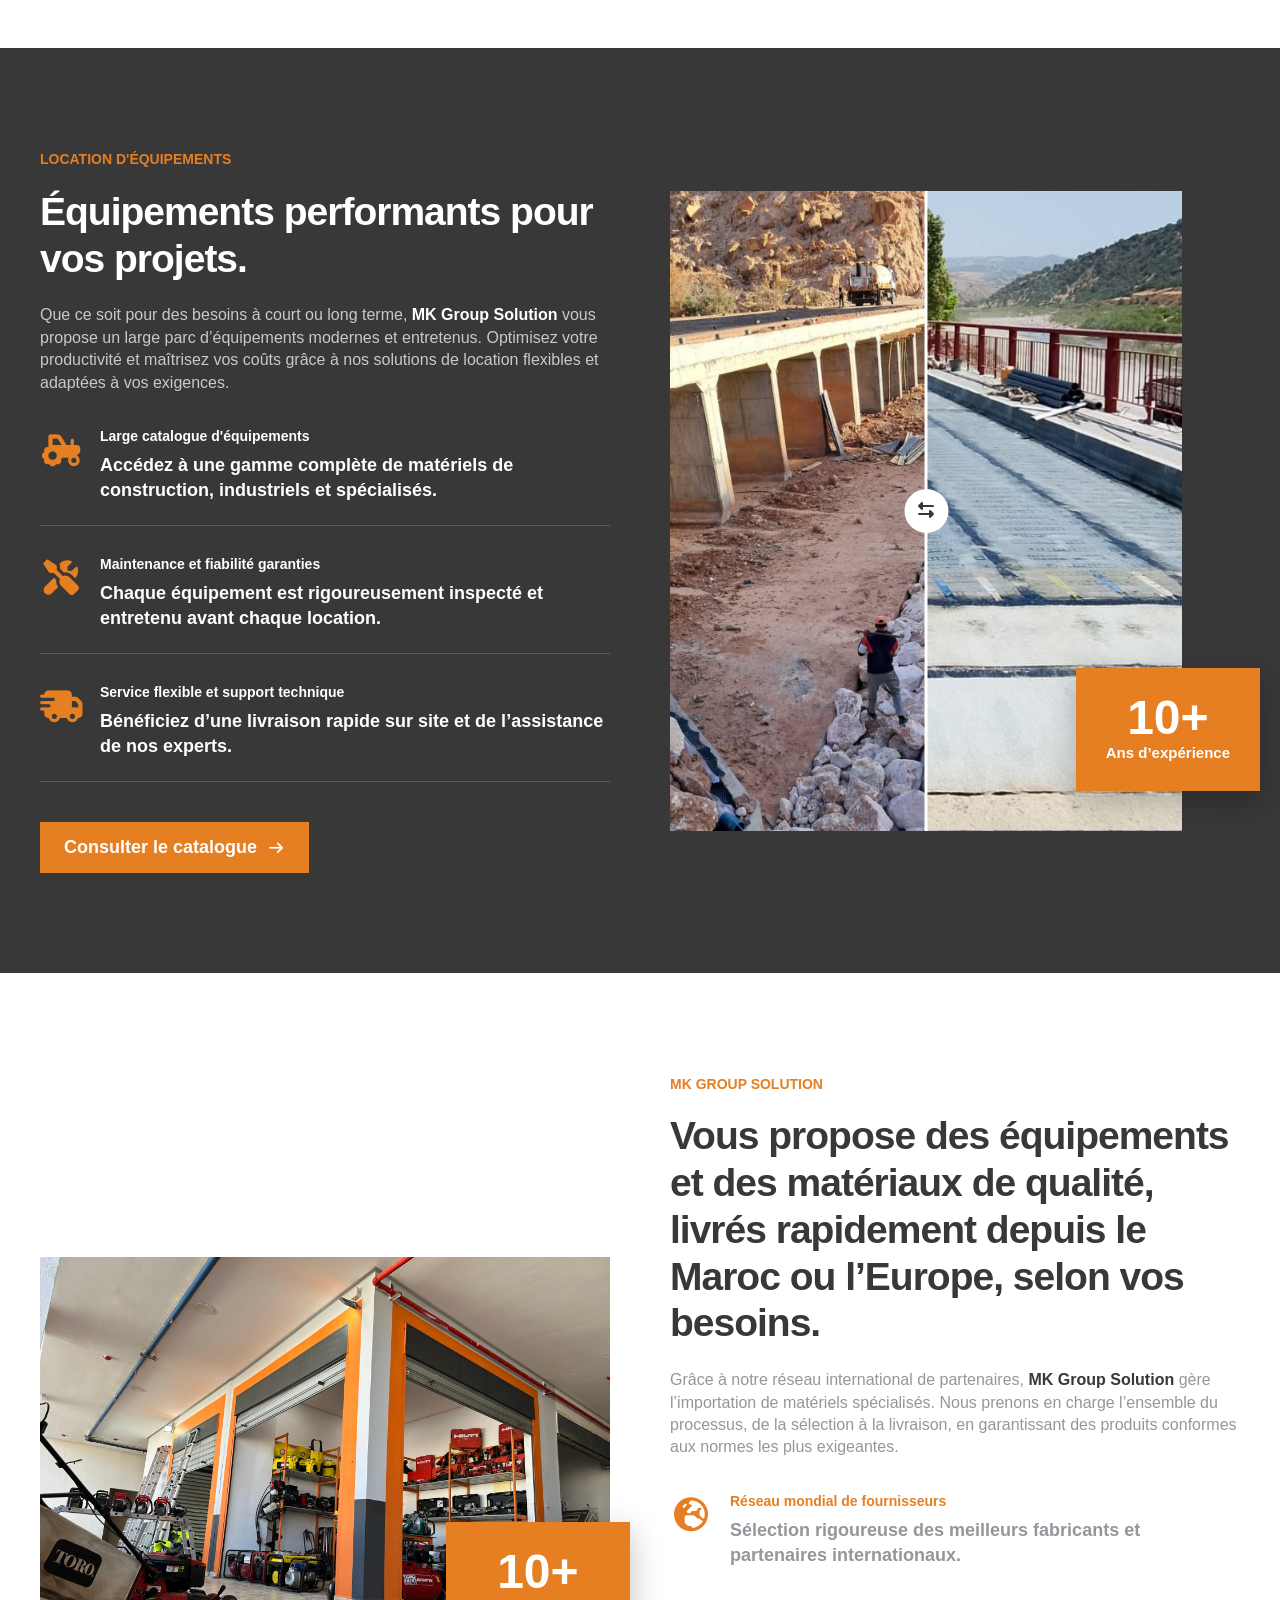
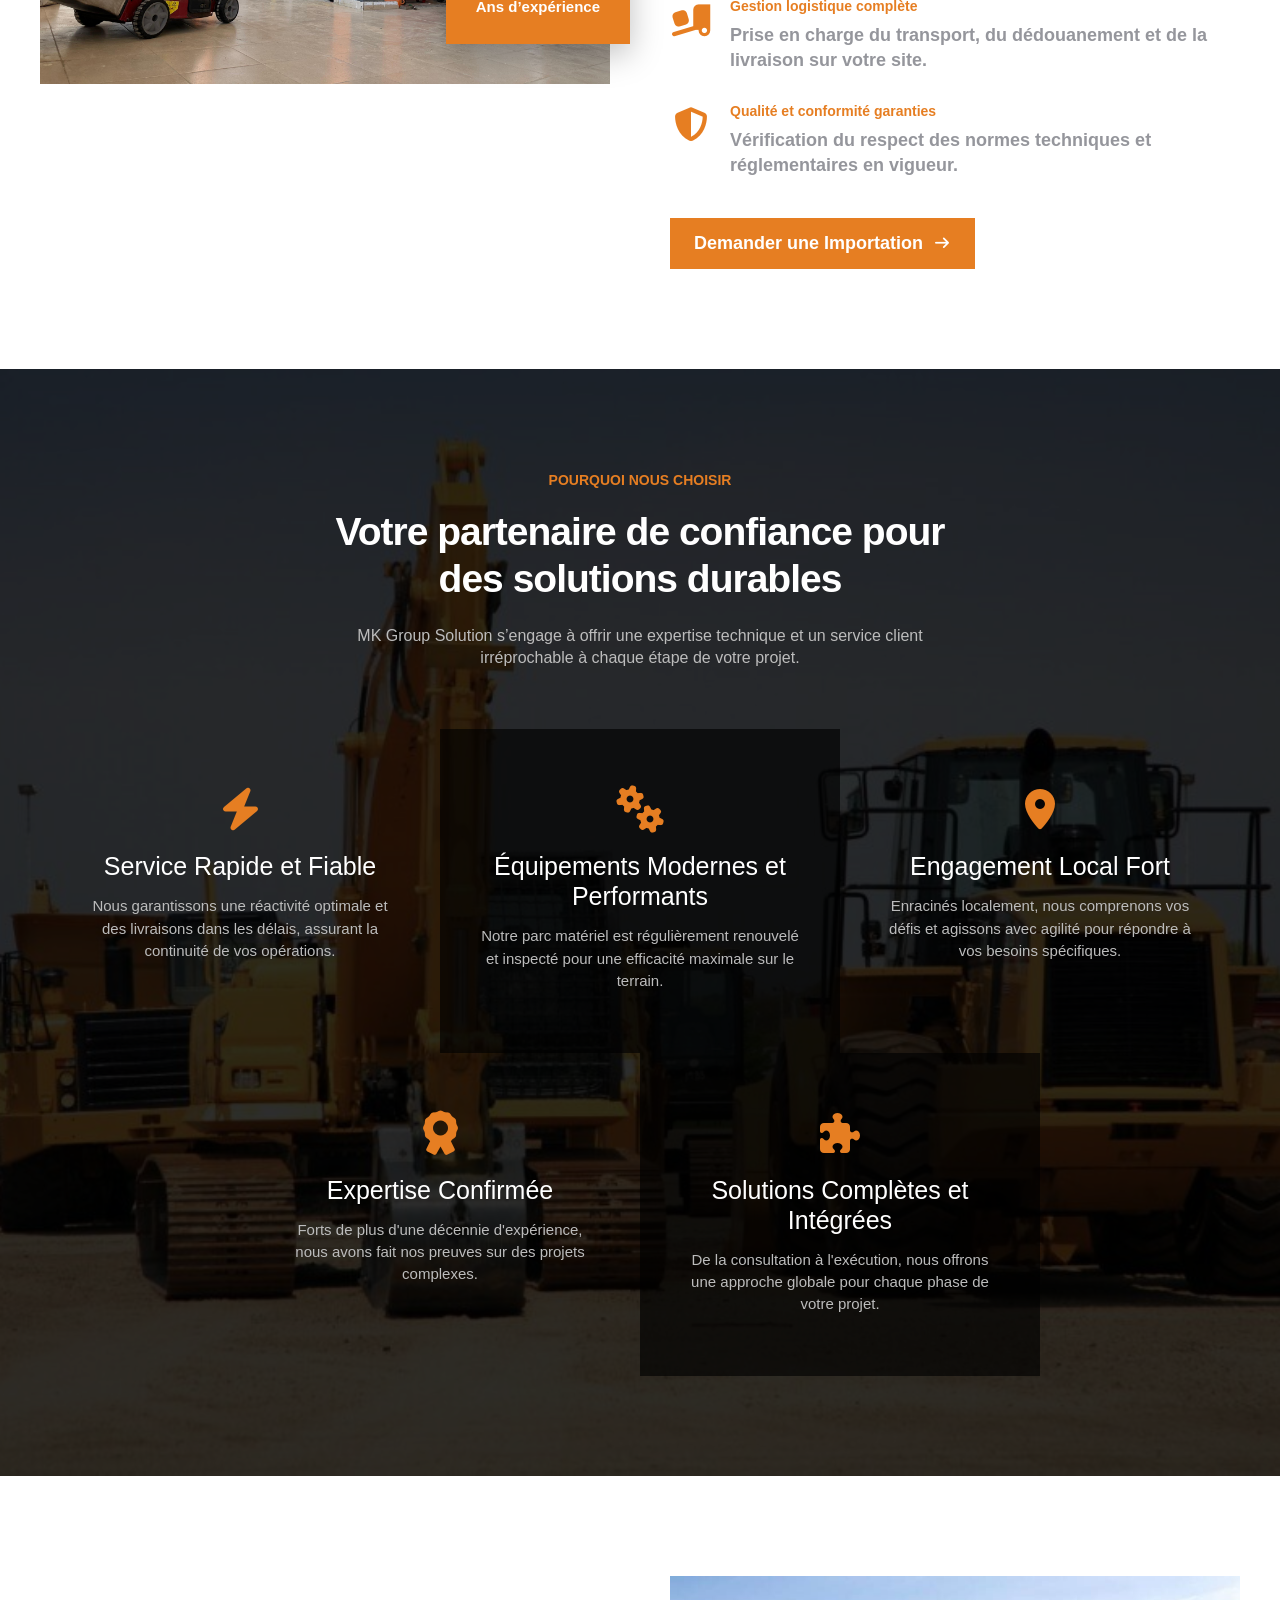
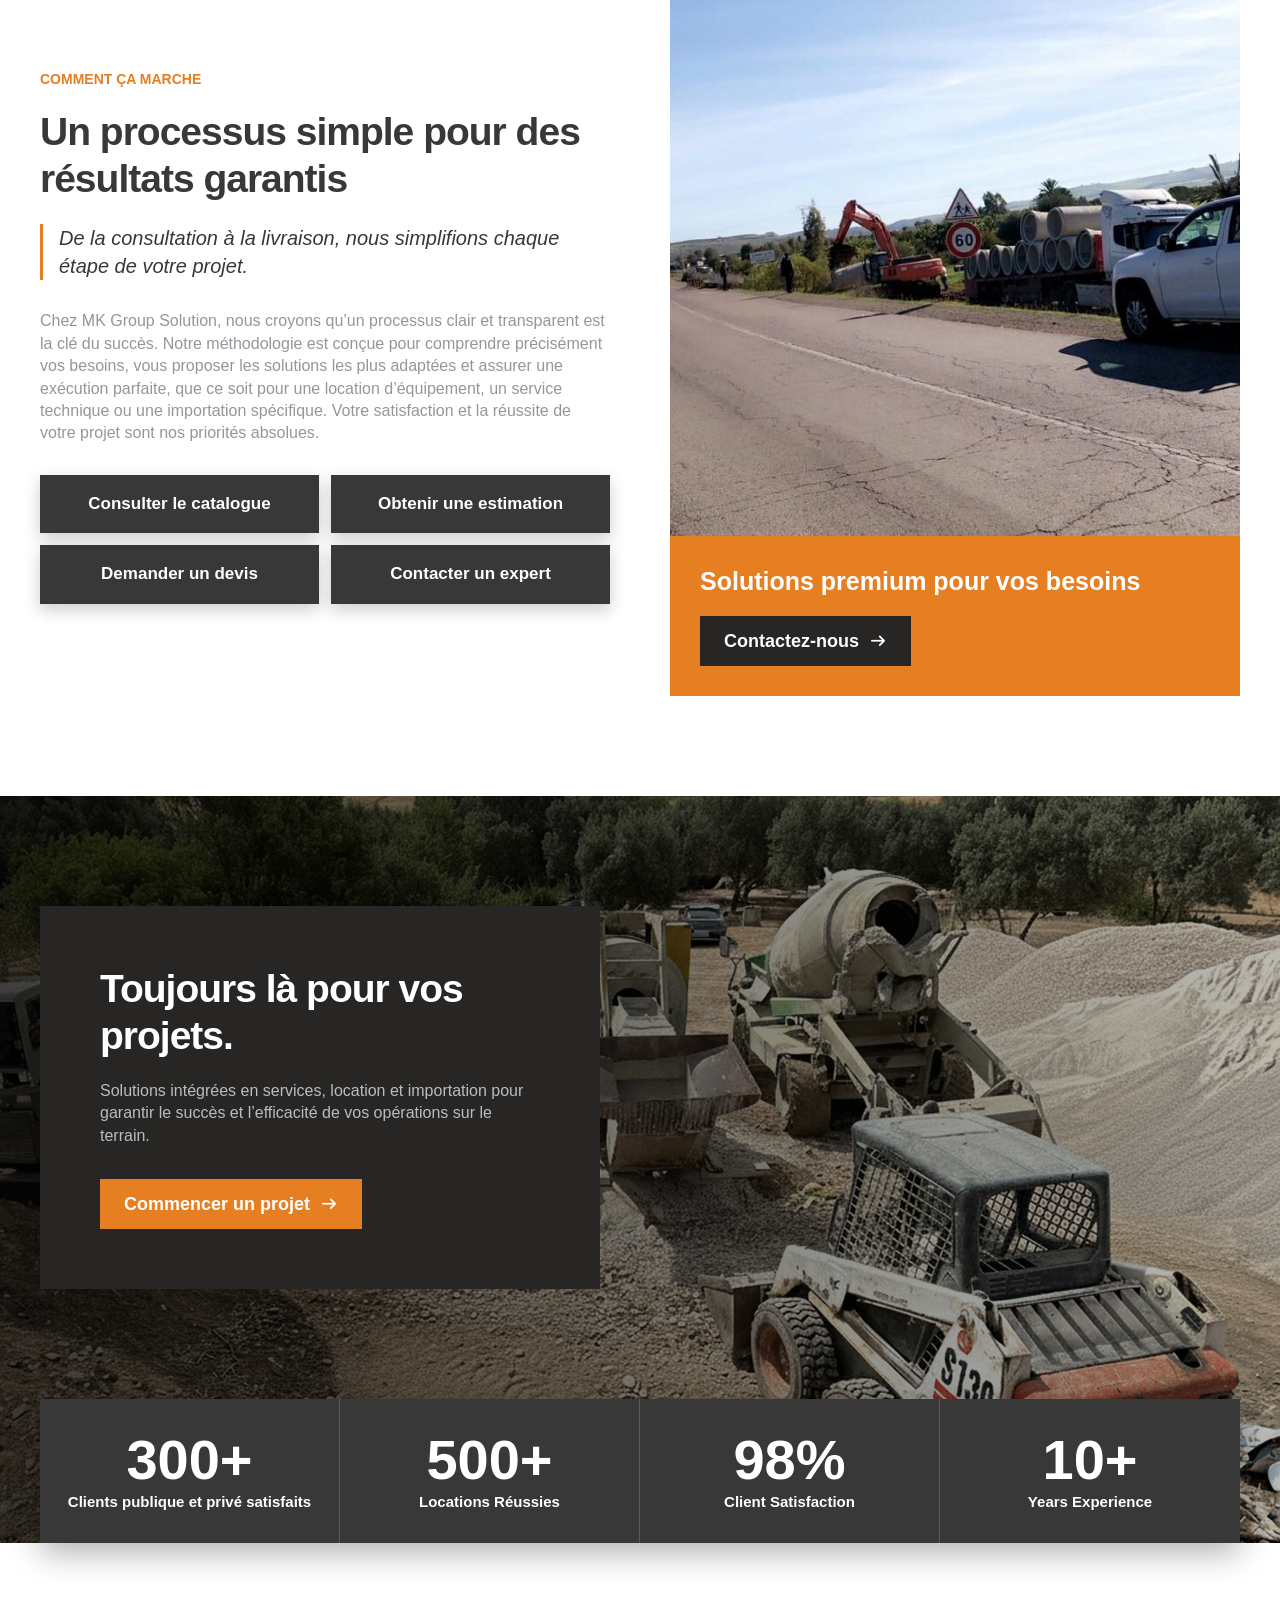
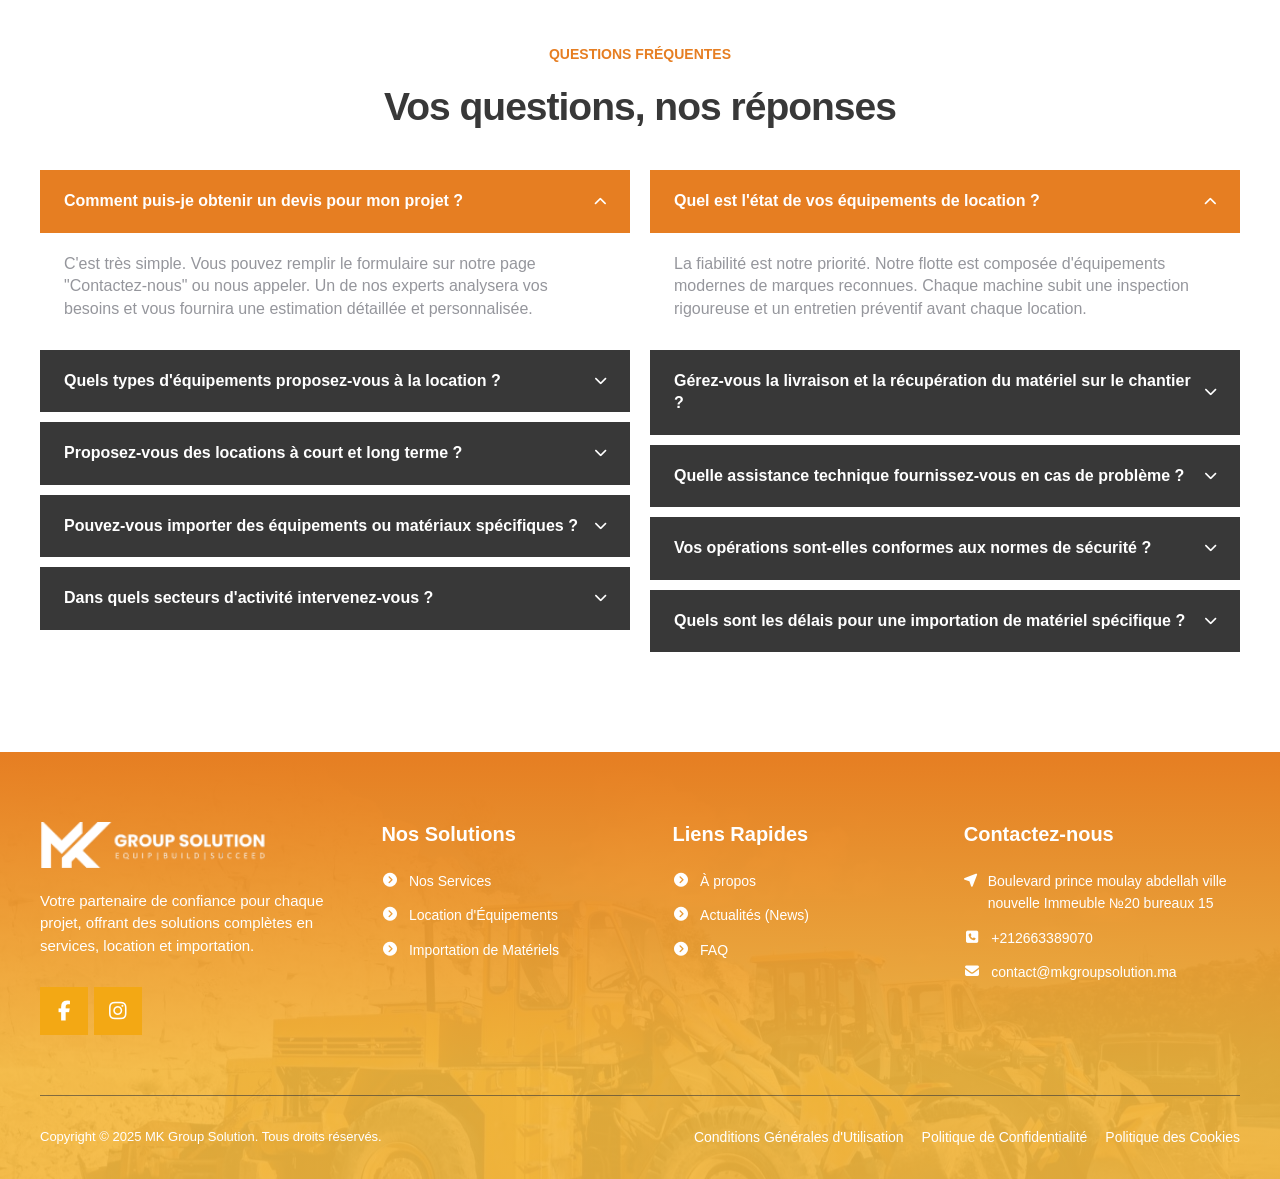
==== commit 0301f01d: "final" ====
--- a/index.html
+++ b/index.html
@@ -3,60 +3,12 @@
 <head>
 <meta charset="UTF-8">
 <meta name="viewport" content="width=device-width, initial-scale=1">
-<!-- SEO EXISTANT CONSERVÉ -->
-<title>kracht Group Solution | Location & Importation d'Équipements BTP Maroc</title>
-<meta name="description" content="kracht Group Solution : location de matériel BTP, travaux et importation d'équipements et de matériaux au Maroc, depuis Meknès.">
-
-<!-- SEO technique complémentaire -->
-<meta name="robots" content="index, follow, max-image-preview:large">
-<meta name="googlebot" content="index, follow">
-<link rel="canonical" href="https://kracht.ma/">
-
-<!-- Logo et identité du site -->
-<link rel="icon" type="image/png" href="https://kracht.ma/images/Mk-logo-white-rcrxnon85a2xvzw52y8gizteqvqc9b8svs38c9k8ao.png">
-<link rel="apple-touch-icon" href="https://kracht.ma/images/Mk-logo-white-rcrxnon85a2xvzw52y8gizteqvqc9b8svs38c9k8ao.png">
-
-<!-- Partage Facebook, WhatsApp et réseaux sociaux -->
-<meta property="og:type" content="website">
-<meta property="og:site_name" content="kracht Group Solution">
-<meta property="og:title" content="kracht Group Solution | Location & Importation d'Équipements BTP Maroc">
-<meta property="og:description" content="Kracht Group Solution : location de matériel BTP, travaux et importation d'équipements et de matériaux au Maroc, depuis Meknès.">
-<meta property="og:url" content="https://kracht.ma/">
-<meta property="og:image" content="https://kracht.ma/images/Mk-logo-white-rcrxnon85a2xvzw52y8gizteqvqc9b8svs38c9k8ao.png">
-<meta property="og:image:alt" content="Logo officiel de kracht Group Solution">
+<title>MK Group Solution | Location & Importation d'Équipements BTP Maroc</title>
+<meta name="description" content="MK Group Solution : location de matériel BTP, travaux et importation d'équipements et de matériaux au Maroc, depuis Meknès.">
+<meta property="og:title" content="MK Group Solution | Location & Importation d'Équipements BTP Maroc">
+<meta property="og:description" content="MK Group Solution : location de matériel BTP, travaux et importation d'équipements et de matériaux au Maroc, depuis Meknès.">
 <meta property="og:locale" content="fr_FR">
-
-<!-- Twitter / X -->
-<meta name="twitter:card" content="summary">
-<meta name="twitter:title" content="kracht Group Solution | Location & Importation d'Équipements BTP Maroc">
-<meta name="twitter:description" content="kracht Group Solution : location de matériel BTP, travaux et importation d'équipements et de matériaux au Maroc, depuis Meknès.">
-<meta name="twitter:image" content="https://kracht.ma/images/Mk-logo-white-rcrxnon85a2xvzw52y8gizteqvqc9b8svs38c9k8ao.png">
-
-<!-- Données structurées : identité de l'entreprise -->
-<script type="application/ld+json">
-{
-  "@context": "https://schema.org",
-  "@type": "Organization",
-  "name": "kracht Group Solution",
-  "url": "https://kracht.ma/",
-  "logo": {
-    "@type": "ImageObject",
-    "url": "https://kracht.ma/images/Mk-logo-white-rcrxnon85a2xvzw52y8gizteqvqc9b8svs38c9k8ao.png"
-  },
-  "description": "kracht Group Solution : location de matériel BTP, travaux et importation d'équipements et de matériaux au Maroc, depuis Meknès.",
-  "telephone": "+212663389070",
-  "address": {
-    "@type": "PostalAddress",
-    "streetAddress": "Boulevard Prince Moulay Abdellah, Ville Nouvelle, Immeuble 20, bureaux 15",
-    "addressLocality": "Meknès",
-    "addressCountry": "MA"
-  },
-  "sameAs": [
-    "https://www.facebook.com/mkgroupsolution",
-    "https://www.instagram.com/mkgroupimport/"
-  ]
-}
-</script>
+<link rel="icon" href="images/Mk-logo-white-rcrxnon85a2xvzw52y8gizteqvqc9b8svs38c9k8ao.png">
 <link rel="preconnect" href="https://fonts.googleapis.com">
 <link rel="preconnect" href="https://fonts.gstatic.com" crossorigin>
 <link href="https://fonts.googleapis.com/css2?family=Geologica:wght@400;500;600;700&family=Inter:wght@400;500;600&display=swap" rel="stylesheet">
@@ -67,7 +19,7 @@
 <a class="skip" href="#contenu">Aller au contenu</a>
 <header class="header">
   <nav class="nav">
-    <a class="logo" href="index.html"><img src="images/Mk-logo-white-rcrxnon85a2xvzw52y8gizteqvqc9b8svs38c9k8ao.png" alt="kracht Group Solution"></a>
+    <a class="logo" href="index.html"><img src="images/Mk-logo-white-rcrxnon85a2xvzw52y8gizteqvqc9b8svs38c9k8ao.png" alt="MK Group Solution"></a>
     <button class="burger" aria-label="Menu"><i class="fa-solid fa-bars"></i></button>
     <ul class="menu">
       <li><a href="index.html">Accueil</a></li>
@@ -103,12 +55,12 @@
 
   <div class="container hero-content">
     <div class="hero-text">
-      <span class="label">Bienvenue chez KRACHT Group Solution</span>
+      <span class="label">Bienvenue chez MK Group Solution</span>
 
       <h1 class="h1">Des Solutions Fiables pour Vos Projets</h1>
 
       <p>
-        <b>KRACHT Group Solution</b> vous accompagne à chaque étape,
+        <b>MK Group Solution</b> vous accompagne à chaque étape,
         de la prestation de services aux travaux spécialisés,
         avec des solutions complètes incluant la location,
         la fourniture et l’importation d’équipements et de matériaux.
@@ -212,11 +164,11 @@
 
 <section class="section">
   <div class="container split">
-    <div class="media"><img src="images/Accueil-MK-Image-768x1024.jpeg" alt="KRACHT Group Solution"><div class="badge"><strong>10+</strong><span>Ans d’expérience</span></div></div>
+    <div class="media"><img src="images/Accueil-MK-Image-768x1024.jpeg" alt="MK Group Solution"><div class="badge"><strong>10+</strong><span>Ans d’expérience</span></div></div>
     <div>
       <span class="label">Nos Services</span>
       <h2 class="h2">Ensemble, réalisons vos projets</h2>
-      <p class="lead">Depuis plus d’une décennie, <b>KRACHT Group Solution</b> s’impose comme un acteur dans la fourniture de prestations et d’ouvrages pour le compte de clients publics et privés</p>
+      <p class="lead">Depuis plus d’une décennie, <b>MK Group Solution</b> s’impose comme un acteur dans la fourniture de prestations et d’ouvrages pour le compte de clients publics et privés</p>
       <div class="icon-list">
         <div class="ibox"><i class="fa-solid fa-building"></i><div><h4>Conformité légale de l’entreprise</h4><p>Respect des réglementations</p></div></div>
         <div class="ibox"><i class="fa-solid fa-gear"></i><div><h4>Fiabilité des équipements</h4><p>Matériels certifiés et régulièrement contrôlés</p></div></div>
@@ -232,7 +184,7 @@
     <div>
       <span class="label">Location d'équipements</span>
       <h2 class="h2">Équipements performants pour vos projets.</h2>
-      <p class="lead">Que ce soit pour des besoins à court ou long terme, <b>KRACHT Group Solution</b> vous propose un large parc d’équipements modernes et entretenus. Optimisez votre productivité et maîtrisez vos coûts grâce à nos solutions de location flexibles et adaptées à vos exigences.</p>
+      <p class="lead">Que ce soit pour des besoins à court ou long terme, <b>MK Group Solution</b> vous propose un large parc d’équipements modernes et entretenus. Optimisez votre productivité et maîtrisez vos coûts grâce à nos solutions de location flexibles et adaptées à vos exigences.</p>
       <div class="icon-list">
         <div class="ibox"><i class="fa-solid fa-tractor"></i><div><h4>Large catalogue d'équipements</h4><p>Accédez à une gamme complète de matériels de construction, industriels et spécialisés.</p></div></div>
         <div class="ibox"><i class="fa-solid fa-screwdriver-wrench"></i><div><h4>Maintenance et fiabilité garanties</h4><p>Chaque équipement est rigoureusement inspecté et entretenu avant chaque location.</p></div></div>
@@ -256,9 +208,9 @@
   <div class="container split">
     <div class="media"><img src="images/image-453.jpeg" alt="Importation de matériel"><div class="badge"><strong>10+</strong><span>Ans d’expérience</span></div></div>
     <div>
-      <span class="label">KRACHT Group Solution</span>
+      <span class="label">MK Group Solution</span>
       <h2 class="h2">Vous propose des équipements et des matériaux de qualité, livrés rapidement depuis le Maroc ou l’Europe, selon vos besoins.</h2>
-      <p class="lead">Grâce à notre réseau international de partenaires, <b>KRACHT Group Solution</b> gère l’importation de matériels spécialisés. Nous prenons en charge l’ensemble du processus, de la sélection à la livraison, en garantissant des produits conformes aux normes les plus exigeantes.</p>
+      <p class="lead">Grâce à notre réseau international de partenaires, <b>MK Group Solution</b> gère l’importation de matériels spécialisés. Nous prenons en charge l’ensemble du processus, de la sélection à la livraison, en garantissant des produits conformes aux normes les plus exigeantes.</p>
       <div class="icon-list">
         <div class="ibox"><i class="fa-solid fa-earth-europe"></i><div><h4>Réseau mondial de fournisseurs</h4><p>Sélection rigoureuse des meilleurs fabricants et partenaires internationaux.</p></div></div>
         <div class="ibox"><i class="fa-solid fa-truck-ramp-box"></i><div><h4>Gestion logistique complète</h4><p>Prise en charge du transport, du dédouanement et de la livraison sur votre site.</p></div></div>
@@ -273,7 +225,7 @@
   <div class="container center">
     <span class="label">Pourquoi nous choisir</span>
     <h2 class="h2" style="color:#fff;max-width:640px;margin-inline:auto">Votre partenaire de confiance pour des solutions durables</h2>
-    <p style="max-width:600px;margin:0 auto;color:#bcbcbc">KRACHT Group Solution s’engage à offrir une expertise technique et un service client irréprochable à chaque étape de votre projet.</p>
+    <p style="max-width:600px;margin:0 auto;color:#bcbcbc">MK Group Solution s’engage à offrir une expertise technique et un service client irréprochable à chaque étape de votre projet.</p>
     <div class="why-grid">
       <div class="why"><i class="fa-solid fa-bolt"></i><h3>Service Rapide et Fiable</h3><p>Nous garantissons une réactivité optimale et des livraisons dans les délais, assurant la continuité de vos opérations.</p></div>
       <div class="why"><i class="fa-solid fa-gears"></i><h3>Équipements Modernes et Performants</h3><p>Notre parc matériel est régulièrement renouvelé et inspecté pour une efficacité maximale sur le terrain.</p></div>
@@ -290,7 +242,7 @@
       <span class="label">Comment ça marche</span>
       <h2 class="h2">Un processus simple pour des résultats garantis</h2>
       <p class="quote">De la consultation à la livraison, nous simplifions chaque étape de votre projet.</p>
-      <p>Chez KRACHT Group Solution, nous croyons qu’un processus clair et transparent est la clé du succès. Notre méthodologie est conçue pour comprendre précisément vos besoins, vous proposer les solutions les plus adaptées et assurer une exécution parfaite, que ce soit pour une location d’équipement, un service technique ou une importation spécifique. Votre satisfaction et la réussite de votre projet sont nos priorités absolues.</p>
+      <p>Chez MK Group Solution, nous croyons qu’un processus clair et transparent est la clé du succès. Notre méthodologie est conçue pour comprendre précisément vos besoins, vous proposer les solutions les plus adaptées et assurer une exécution parfaite, que ce soit pour une location d’équipement, un service technique ou une importation spécifique. Votre satisfaction et la réussite de votre projet sont nos priorités absolues.</p>
       <div class="btn-grid">
         <a class="btn" href="location-de-materiel.html">Consulter le catalogue</a>
         <a class="btn" href="contactez-nous.html">Obtenir une estimation</a>
@@ -299,7 +251,7 @@
       </div>
     </div>
     <div class="img-frame">
-      <img src="images/img43243-e1760891132813.jpg" alt="Chantier KRACHT Group Solution">
+      <img src="images/img43243-e1760891132813.jpg" alt="Chantier MK Group Solution">
       <div class="premium"><h3>Solutions premium pour vos besoins</h3><a class="btn" href="contactez-nous.html">Contactez-nous <i class="fa-solid fa-arrow-right"></i></a></div>
     </div>
   </div>
@@ -329,7 +281,7 @@
 <footer class="footer">
   <div class="container fgrid">
     <div>
-      <img src="images/Mk-logo-white-rcrxnon85a2xvzw52y8gizteqvqc9b8svs38c9k8ao.png" alt="KRACHT Group Solution">
+      <img src="images/Mk-logo-white-rcrxnon85a2xvzw52y8gizteqvqc9b8svs38c9k8ao.png" alt="MK Group Solution">
       <p>Votre partenaire de confiance pour chaque projet, offrant des solutions complètes en services, location et importation.</p>
       <div class="social">
         <a href="https://www.facebook.com/mkgroupsolution" target="_blank" rel="noopener" aria-label="Facebook"><i class="fa-brands fa-facebook-f"></i></a>
@@ -357,12 +309,12 @@
       <ul>
         <li><a href="https://www.google.com/maps?q=33.901969909668,-5.54680824279785" target="_blank" rel="noopener"><i class="fa-solid fa-location-arrow"></i>Boulevard prince moulay abdellah ville nouvelle Immeuble №20 bureaux 15</a></li>
         <li><a href="tel:+212663389070"><i class="fa-solid fa-square-phone"></i>+212663389070</a></li>
-        <li><a href="mailto:contact@mkgroupsolution.ma"><i class="fa-solid fa-envelope"></i>contact@kracht.ma</a></li>
+        <li><a href="mailto:contact@mkgroupsolution.ma"><i class="fa-solid fa-envelope"></i>contact@mkgroupsolution.ma</a></li>
       </ul>
     </div>
   </div>
   <div class="container fbottom">
-    <span>Copyright © 2026 KRACHT Group Solution. Tous droits réservés.</span>
+    <span>Copyright © 2025 MK Group Solution. Tous droits réservés.</span>
     <ul>
       <li><a href="#">Conditions Générales d'Utilisation</a></li>
       <li><a href="#">Politique de Confidentialité</a></li>
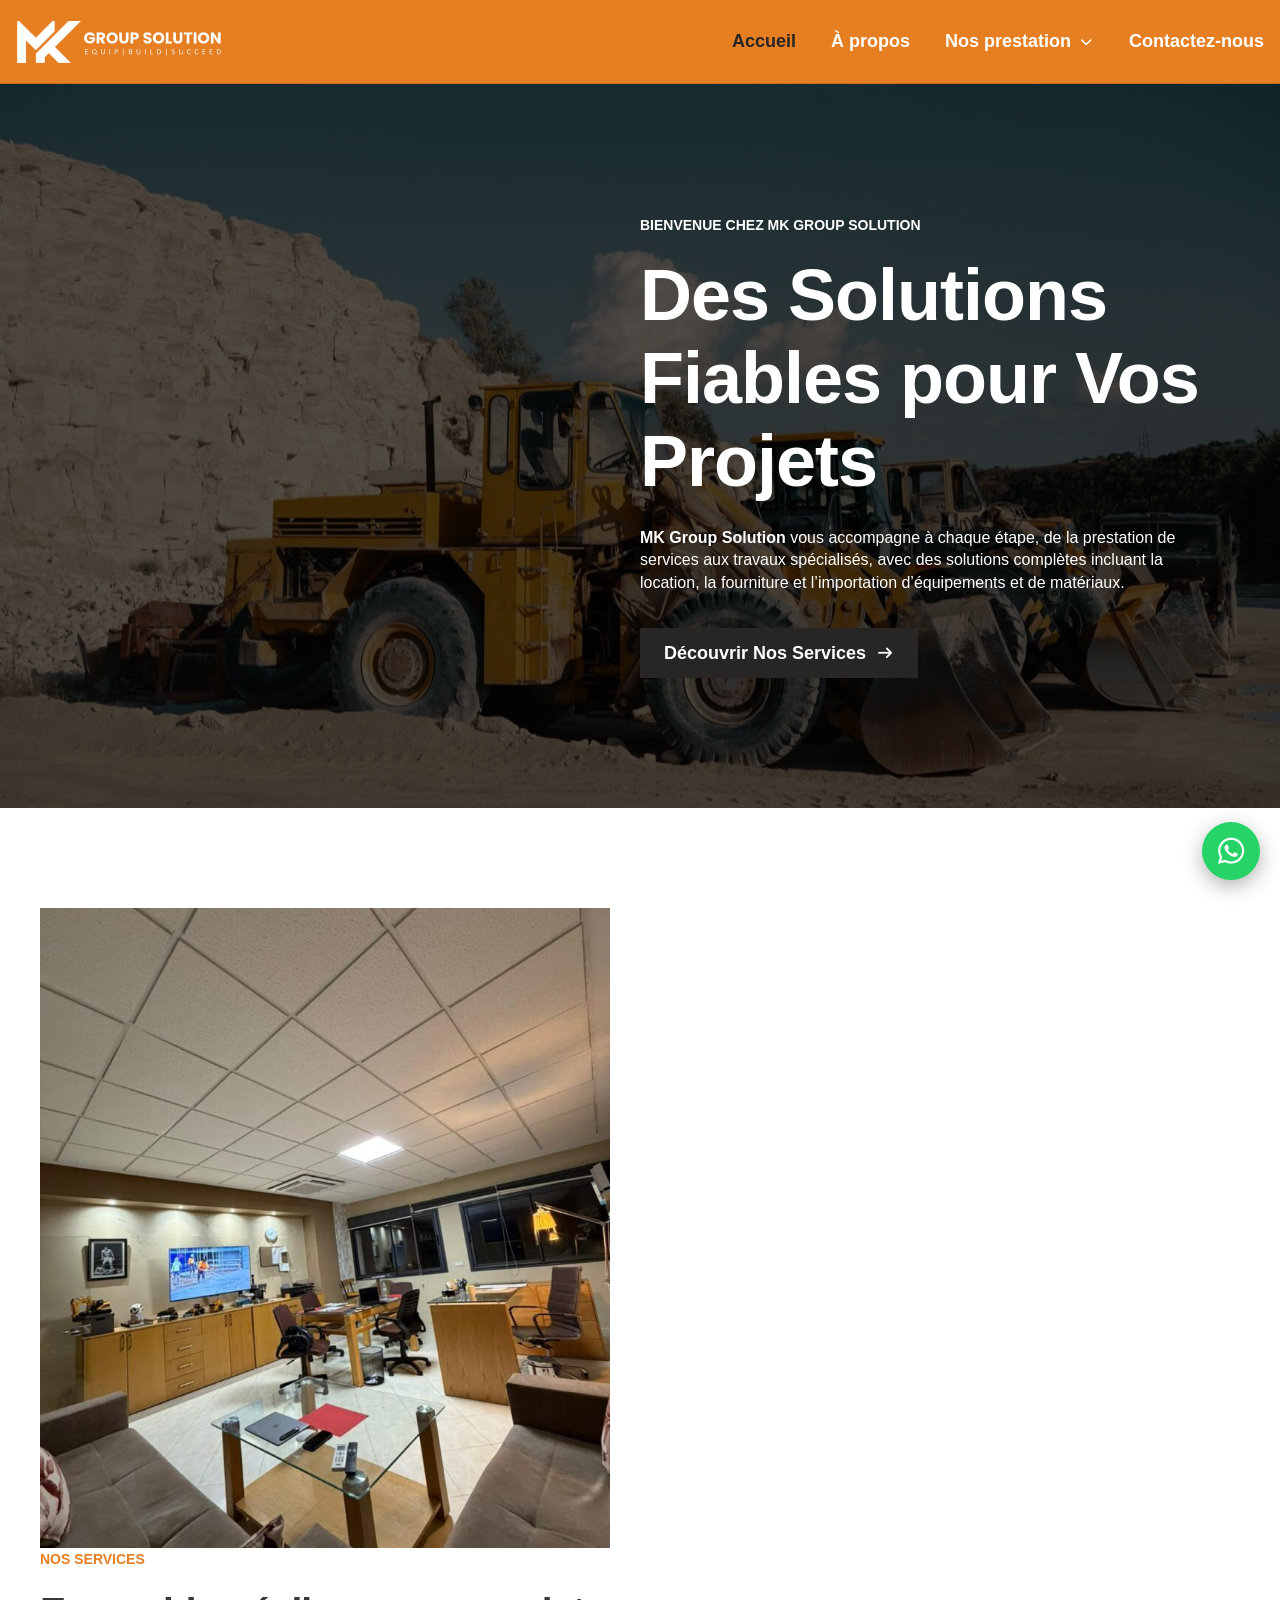
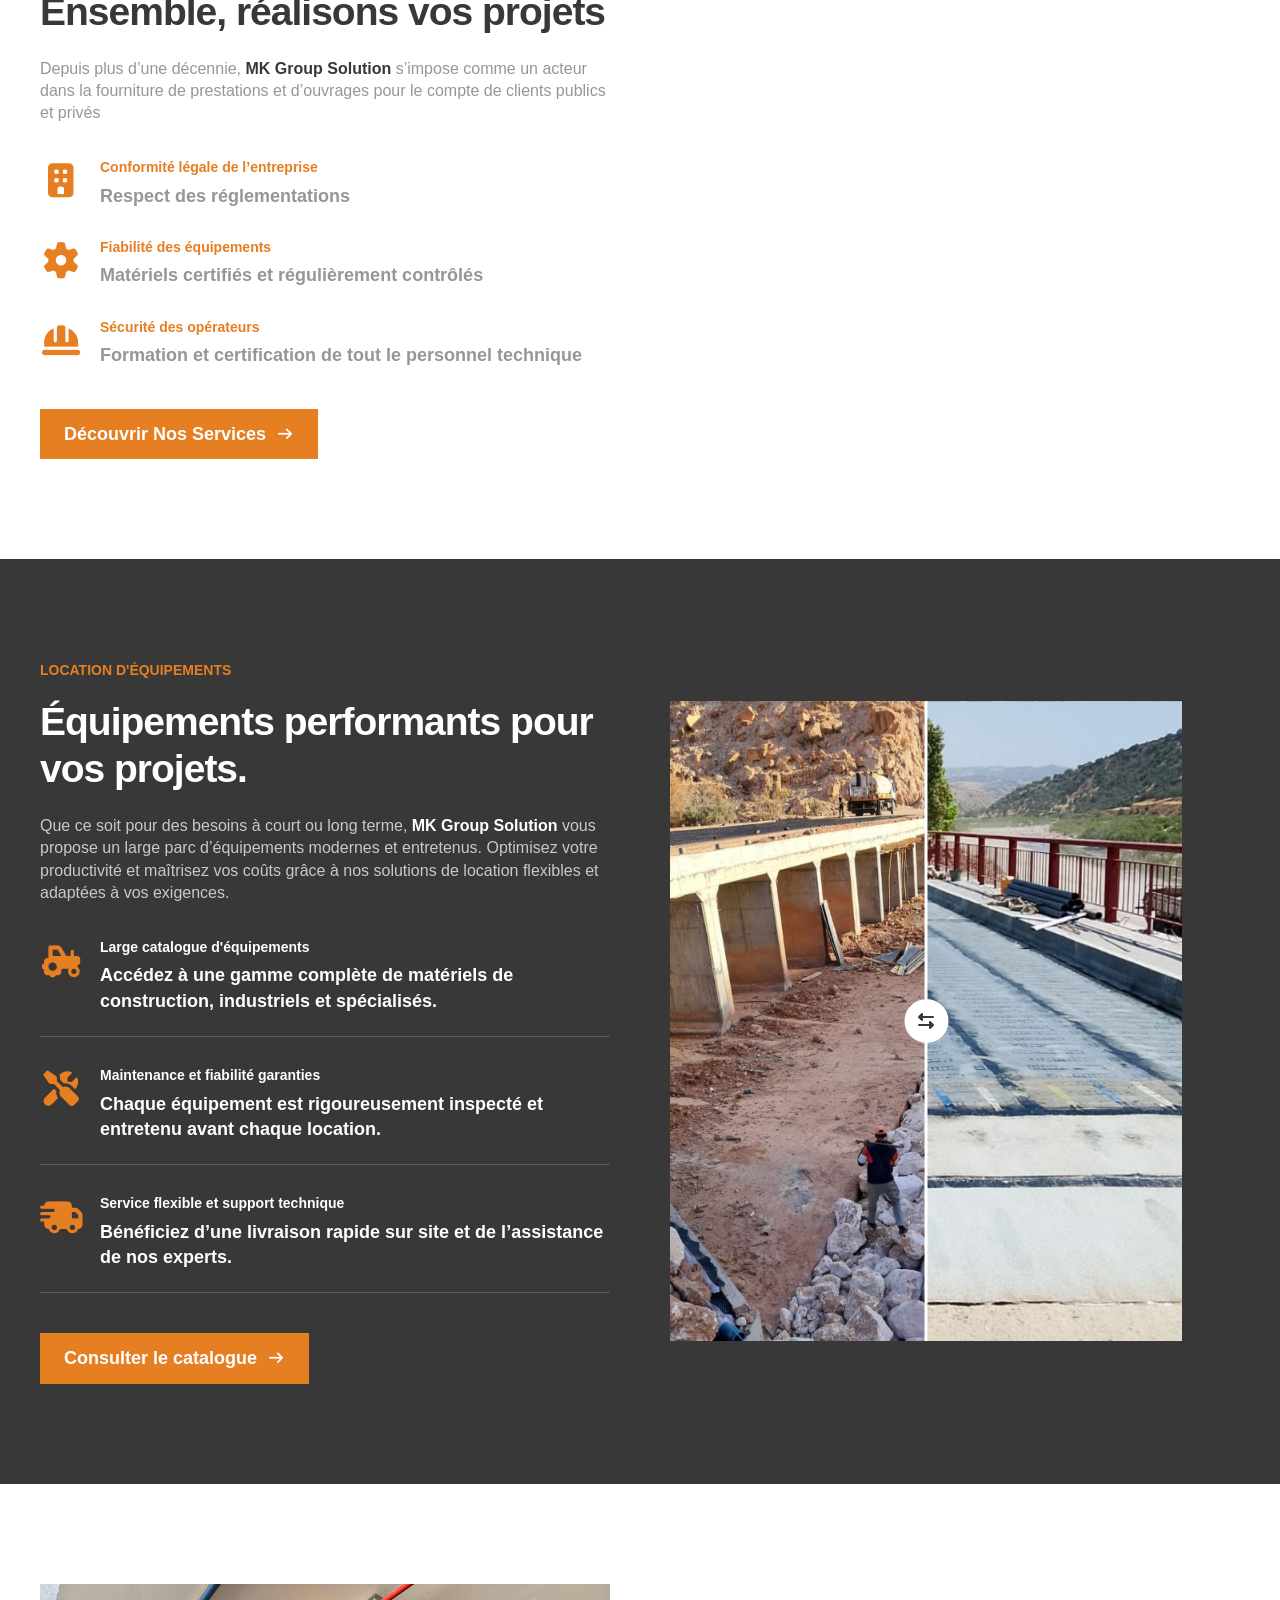
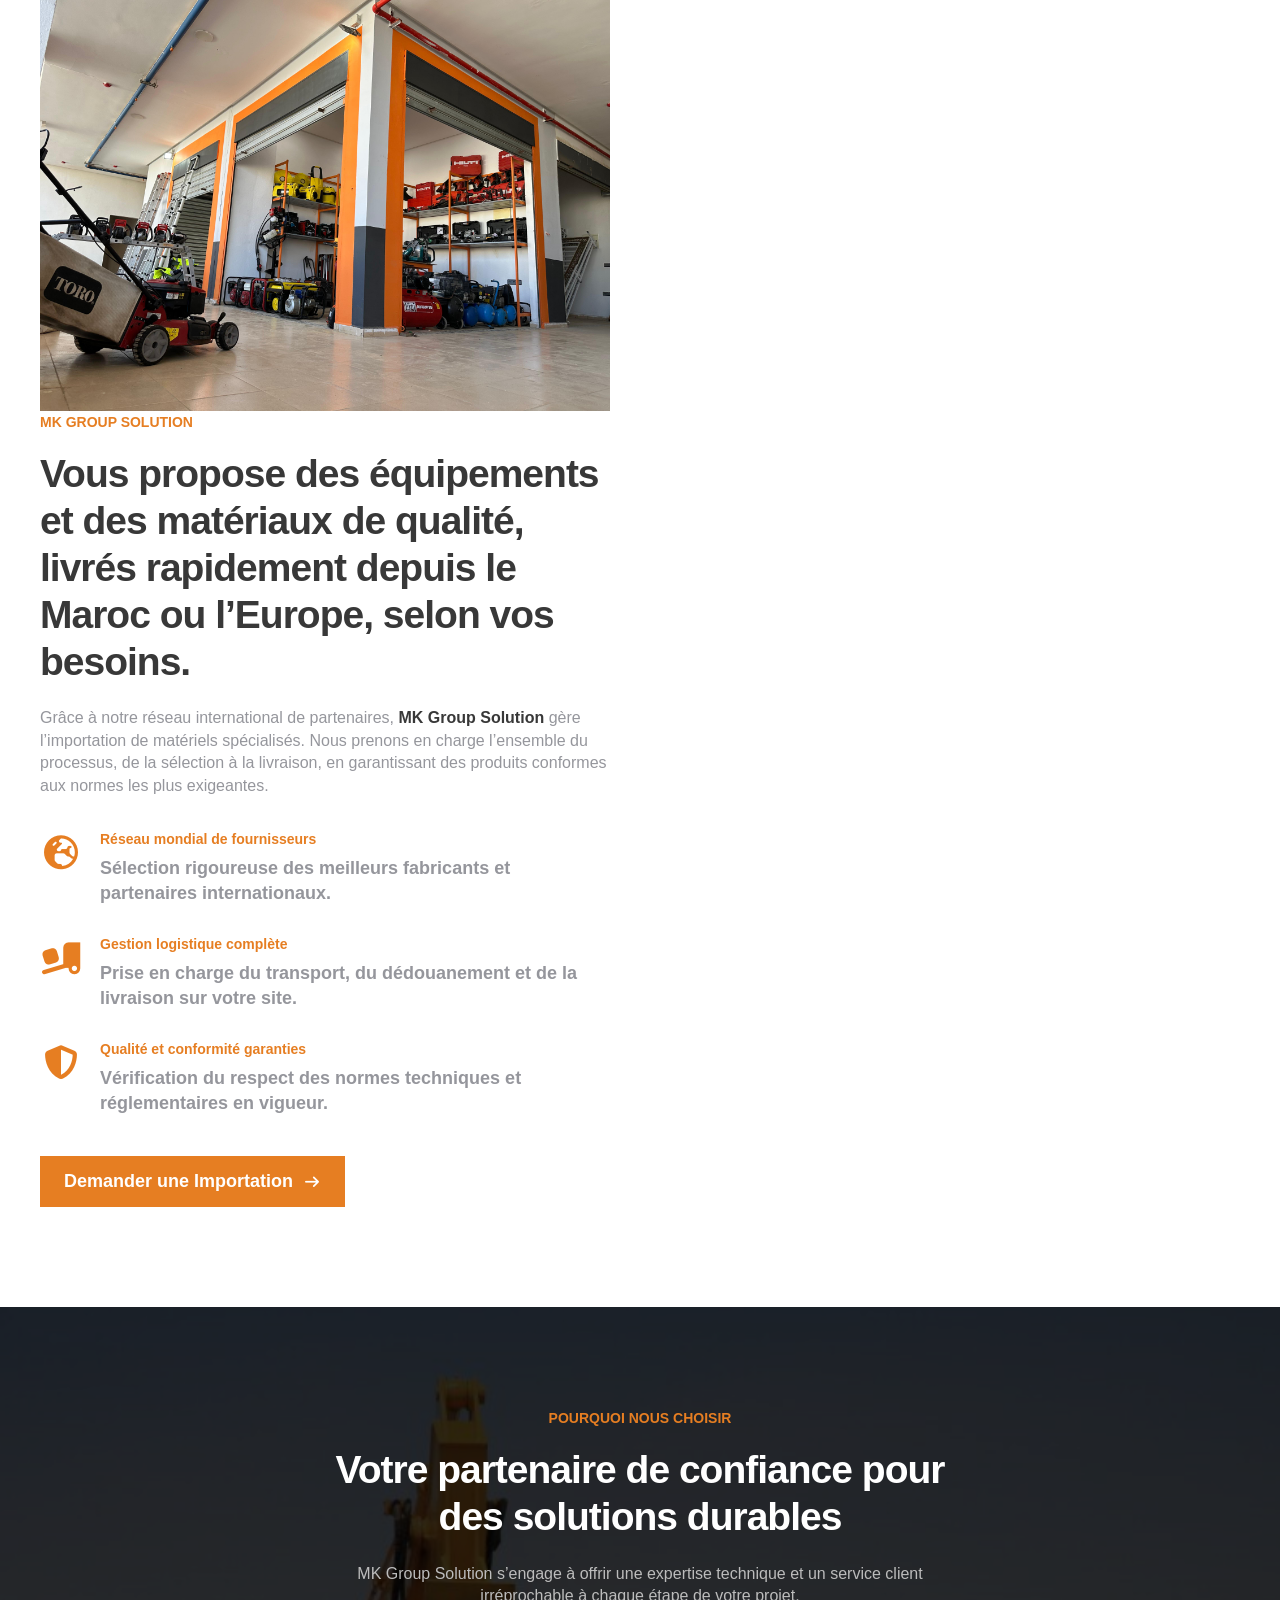
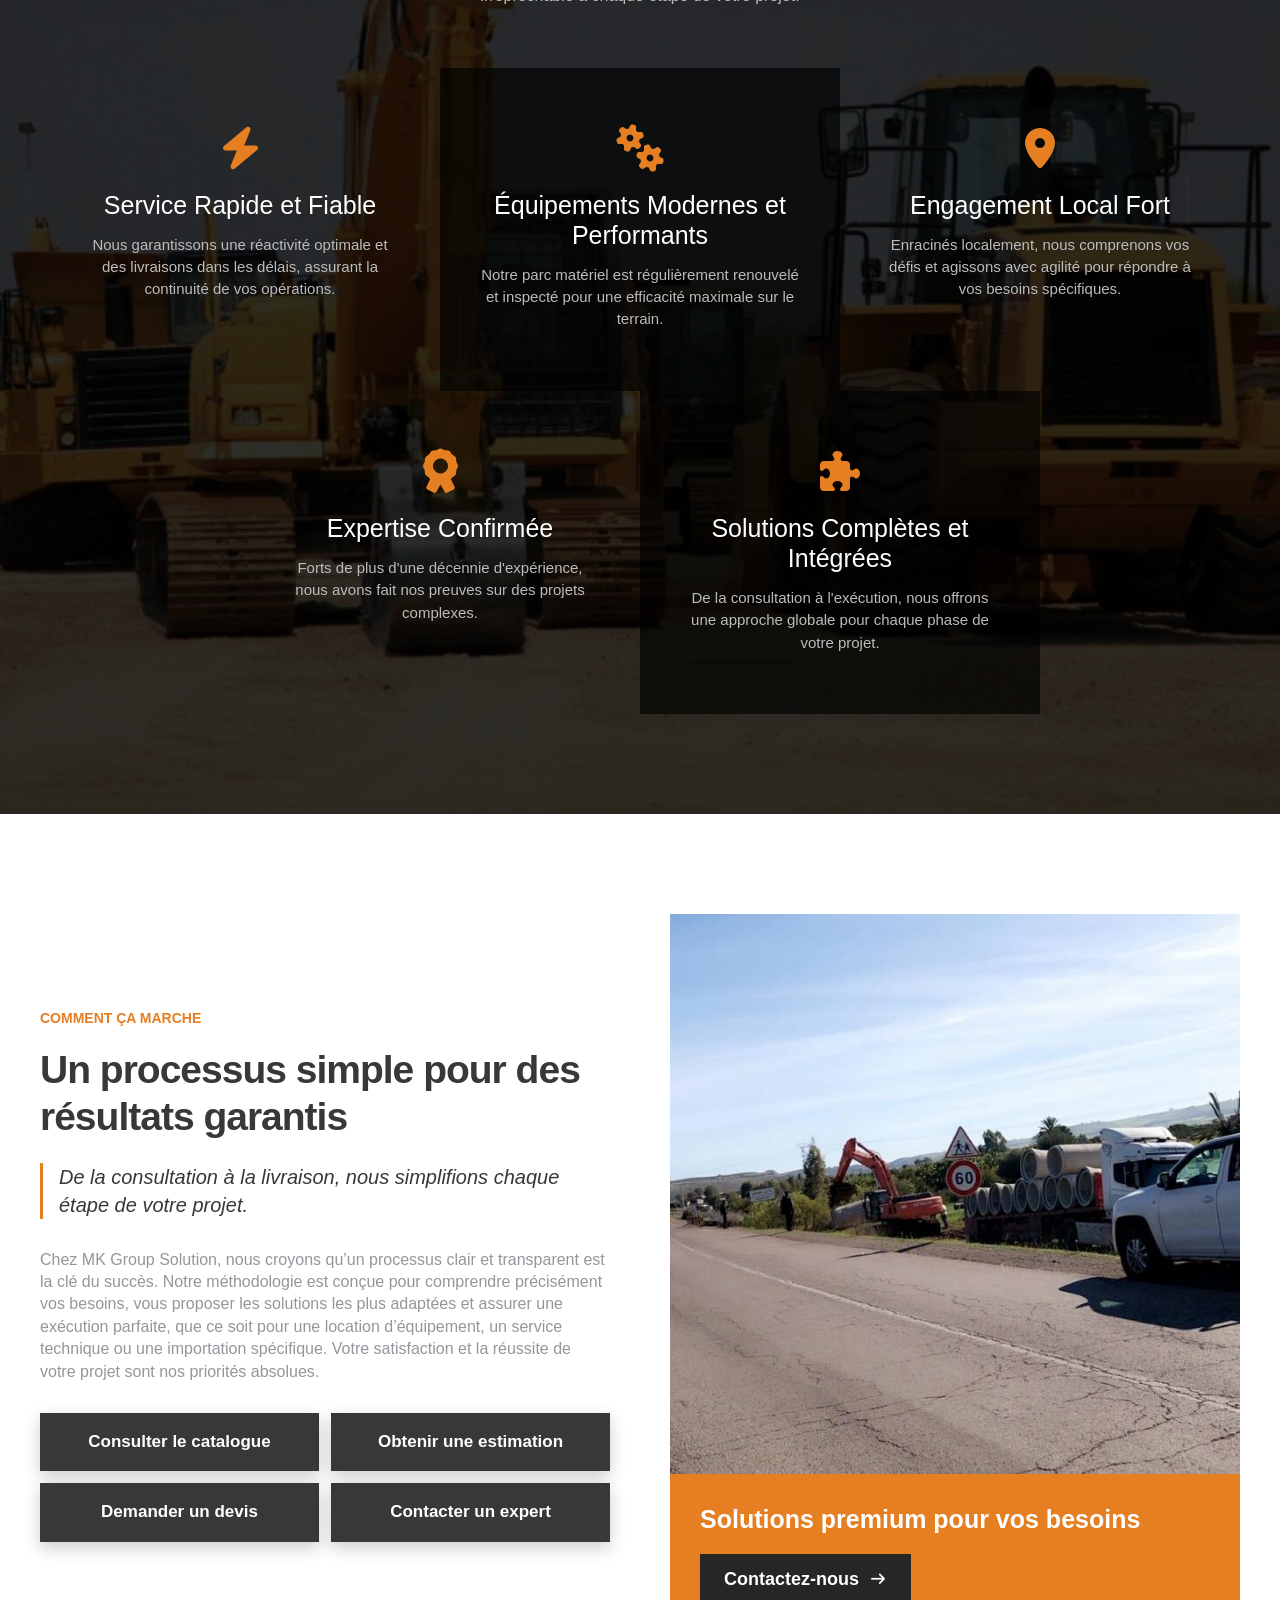
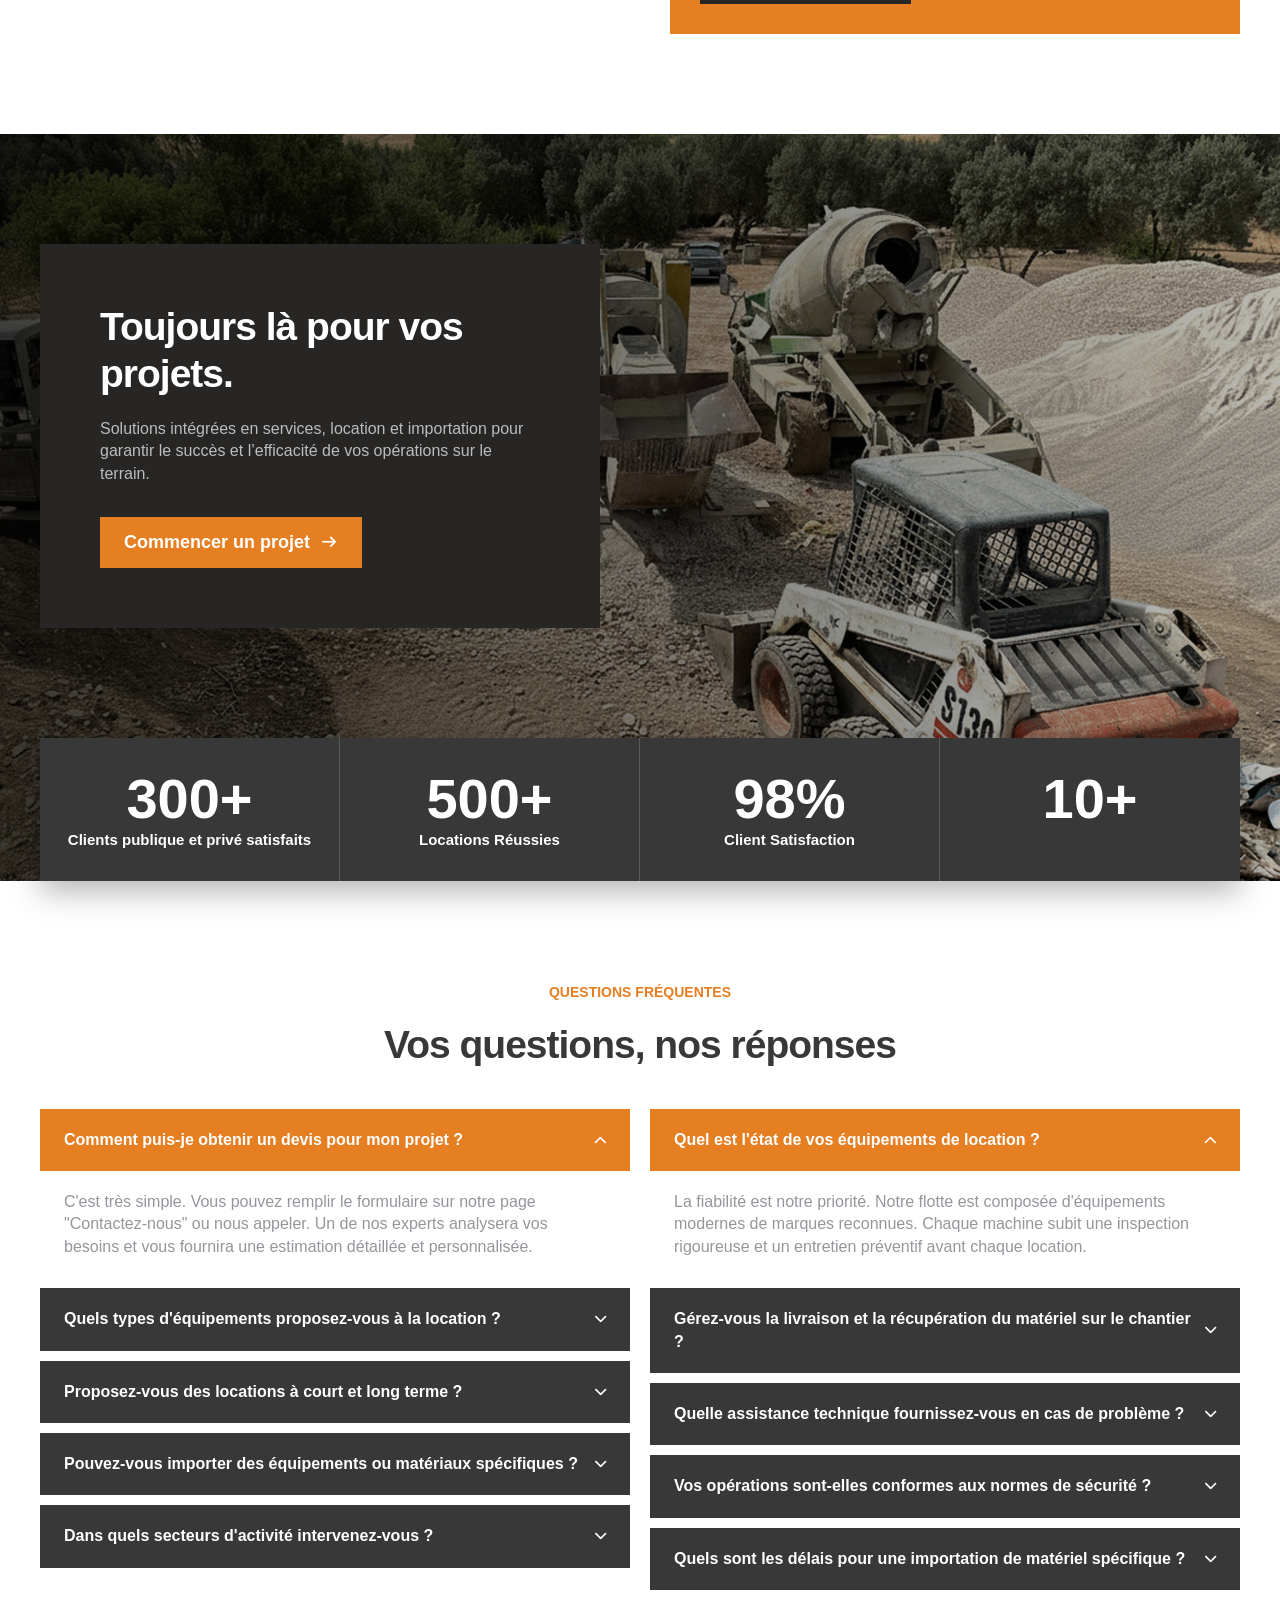
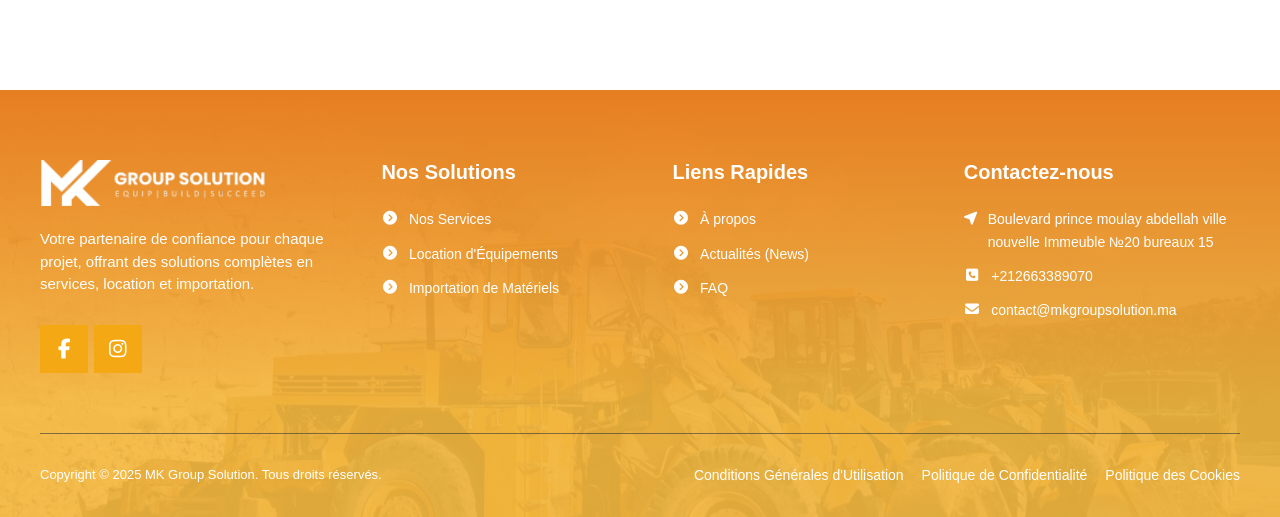
==== commit 3a01c47c: "modif" ====
--- a/index.html
+++ b/index.html
@@ -164,8 +164,7 @@
 
 <section class="section">
   <div class="container split">
-    <div class="media"><img src="images/Accueil-MK-Image-768x1024.jpeg" alt="MK Group Solution"><div class="badge"><strong>10+</strong><span>Ans d’expérience</span></div></div>
-    <div>
+    <div class="media"><img src="images/Accueil-MK-Image-768x1024.jpeg" alt="MK Group Solution">
       <span class="label">Nos Services</span>
       <h2 class="h2">Ensemble, réalisons vos projets</h2>
       <p class="lead">Depuis plus d’une décennie, <b>MK Group Solution</b> s’impose comme un acteur dans la fourniture de prestations et d’ouvrages pour le compte de clients publics et privés</p>
@@ -199,15 +198,13 @@
         <div class="handle"></div>
         <input type="range" min="0" max="100" value="50" aria-label="Comparer avant et après">
       </div>
-      <div class="badge"><strong>10+</strong><span>Ans d’expérience</span></div>
-    </div>
+      
   </div>
 </section>
 
 <section class="section">
   <div class="container split">
-    <div class="media"><img src="images/image-453.jpeg" alt="Importation de matériel"><div class="badge"><strong>10+</strong><span>Ans d’expérience</span></div></div>
-    <div>
+    <div class="media"><img src="images/image-453.jpeg" alt="Importation de matériel">
       <span class="label">MK Group Solution</span>
       <h2 class="h2">Vous propose des équipements et des matériaux de qualité, livrés rapidement depuis le Maroc ou l’Europe, selon vos besoins.</h2>
       <p class="lead">Grâce à notre réseau international de partenaires, <b>MK Group Solution</b> gère l’importation de matériels spécialisés. Nous prenons en charge l’ensemble du processus, de la sélection à la livraison, en garantissant des produits conformes aux normes les plus exigeantes.</p>
@@ -268,7 +265,7 @@
       <div class="counter"><strong data-count="300" data-suffix="+">300+</strong><span>Clients publique et privé satisfaits</span></div>
       <div class="counter"><strong data-count="500" data-suffix="+">500+</strong><span>Locations Réussies</span></div>
       <div class="counter"><strong data-count="98" data-suffix="%">98%</strong><span>Client Satisfaction</span></div>
-      <div class="counter"><strong data-count="10" data-suffix="+">10+</strong><span>Years Experience</span></div>
+      <div class="counter"><strong data-count="10" data-suffix="+">10+</strong><span></span></div>
     </div>
   </div>
 </section>
